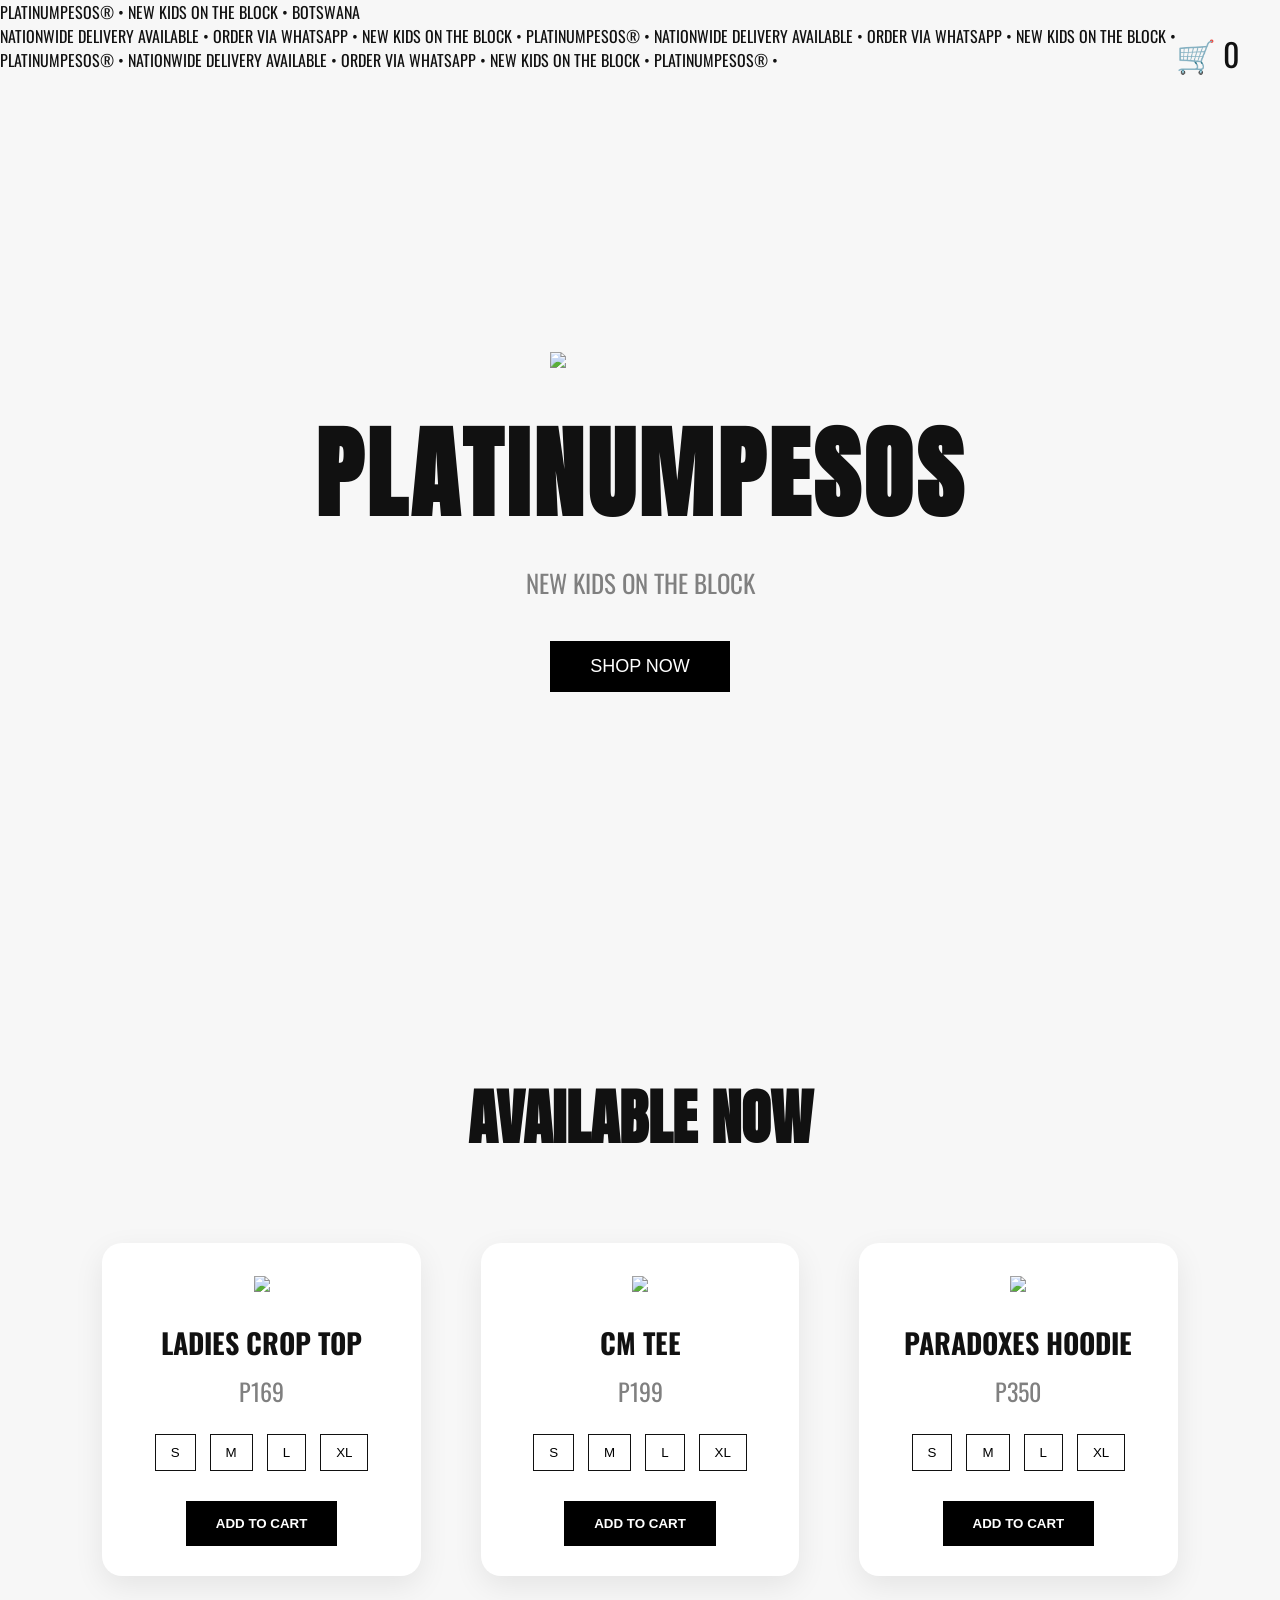
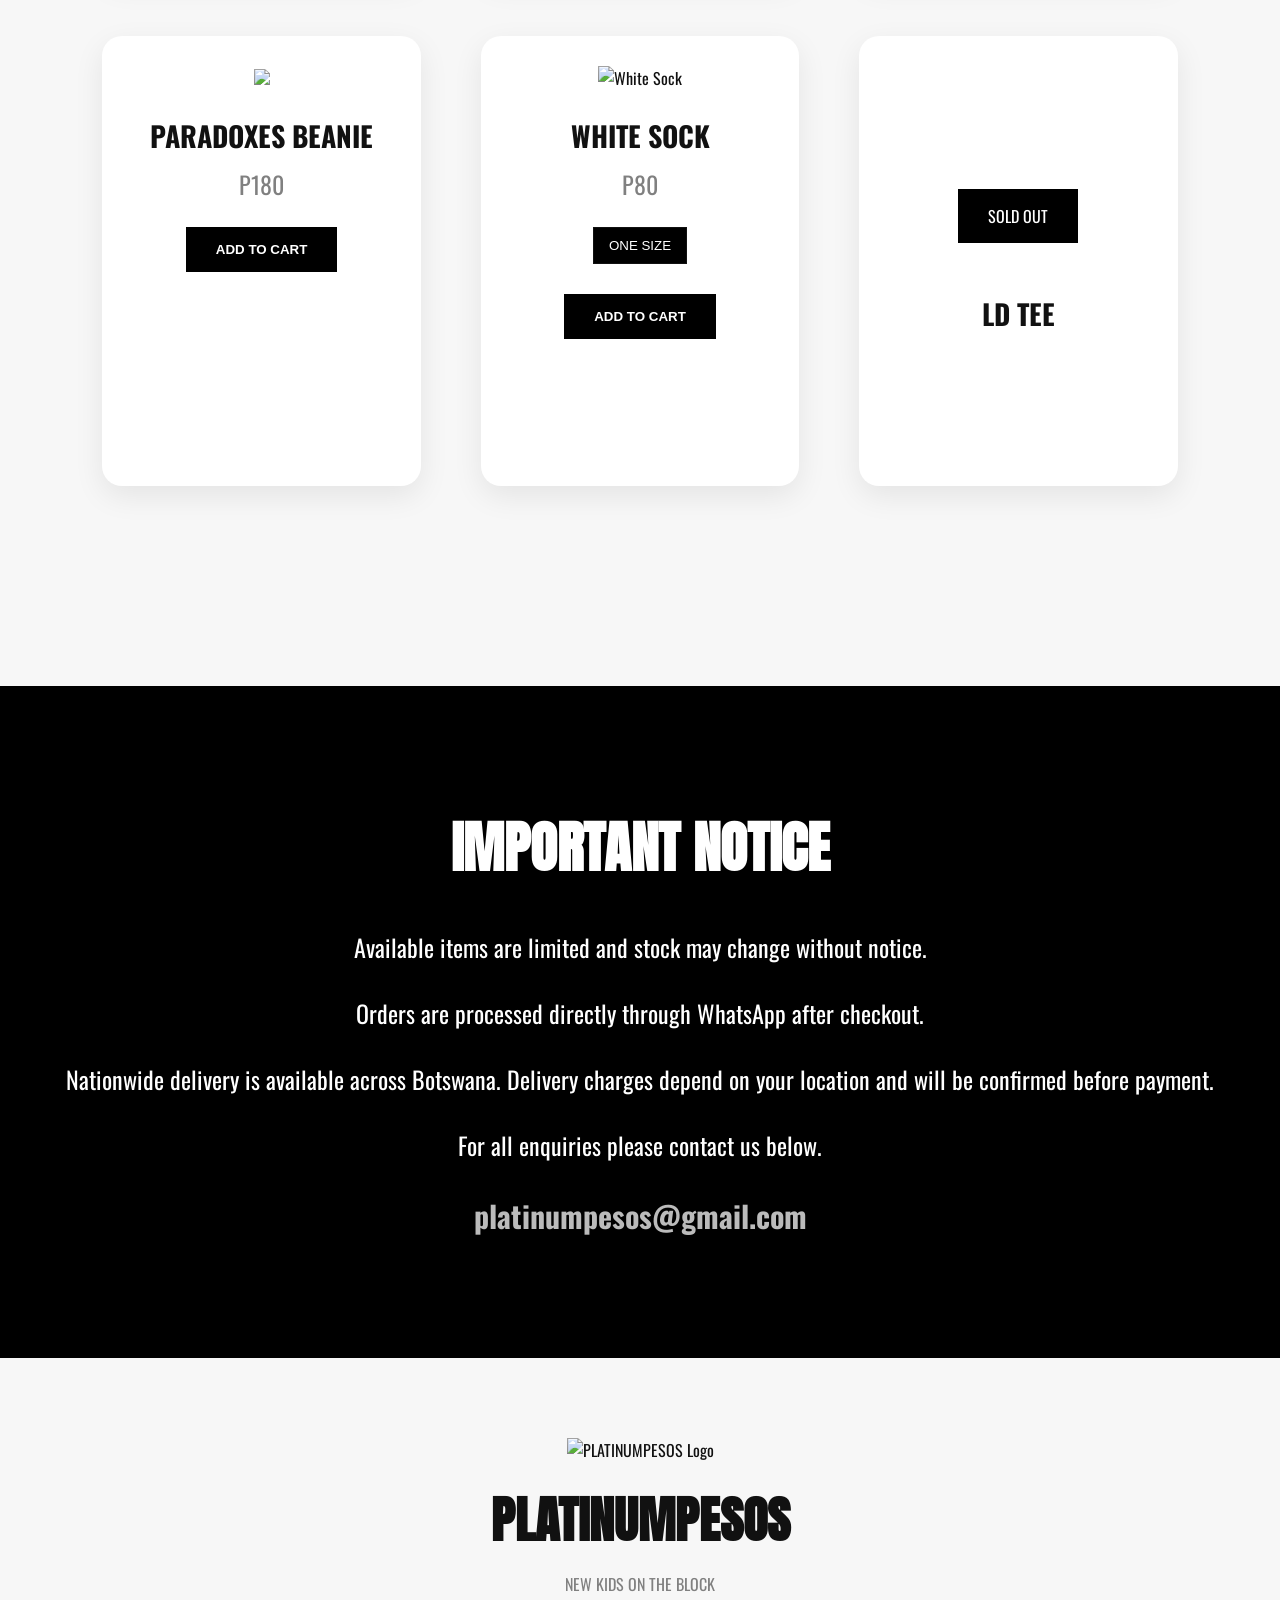
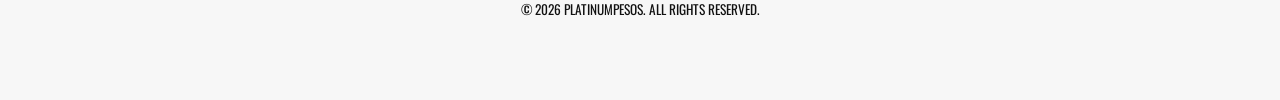
==== index.html @ 74f9c12a "Update index.html" ====
<!DOCTYPE html>
<html lang="en">

<head>

<meta charset="UTF-8">
<meta name="viewport" content="width=device-width, initial-scale=1.0">

<title>PLATINUMPESOS | NEW KIDS ON THE BLOCK</title>

<meta name="description" content="PLATINUMPESOS official clothing website. Shop premium streetwear from Botswana.">

<meta name="keywords" content="PLATINUMPESOS, Botswana, Streetwear, Hoodie, Tee, Beanie">

<meta name="author" content="PLATINUMPESOS">

<meta name="robots" content="index, follow">

<meta property="og:title" content="PLATINUMPESOS">

<meta property="og:description" content="NEW KIDS ON THE BLOCK">

<meta property="og:image" content="https://i.ibb.co/jPx1Y13V/ko.png">

<meta property="og:type" content="website">

<meta property="og:url" content="https://platinumpesos-glitch.github.io/platinumpesos/">

<link rel="icon" href="https://i.ibb.co/jPx1Y13V/ko.png">

<link href="https://fonts.googleapis.com/css2?family=Anton&family=Oswald:wght@300;400;500;700&display=swap" rel="stylesheet">

<link rel="stylesheet" href="style.css">

</head>

<body>

<!-- INTRO -->

<div id="intro">

<img src="https://i.ibb.co/jPx1Y13V/ko.png" class="intro-logo">

<h1>PLATINUMPESOS</h1>

<p>NEW KIDS ON THE BLOCK</p>

</div>

<!-- TOP BAR -->

<div class="top-bar">

<div class="top-bar-inner">

PLATINUMPESOS® • NEW KIDS ON THE BLOCK • BOTSWANA

</div>

</div>

<!-- DELIVERY MARQUEE -->

<div class="delivery-bar">

<div class="delivery-track">

<span>

NATIONWIDE DELIVERY AVAILABLE • ORDER VIA WHATSAPP • NEW KIDS ON THE BLOCK • PLATINUMPESOS® •

NATIONWIDE DELIVERY AVAILABLE • ORDER VIA WHATSAPP • NEW KIDS ON THE BLOCK • PLATINUMPESOS® •

NATIONWIDE DELIVERY AVAILABLE • ORDER VIA WHATSAPP • NEW KIDS ON THE BLOCK • PLATINUMPESOS® •

</span>

</div>

</div>

<!-- CART -->

<div class="cart-icon" onclick="openCart()">

🛒 <span id="cart-count">0</span>

</div>

<div class="cart" id="cart">

<h2>YOUR CART</h2>

<div id="cart-items"></div>

<h3 id="total">TOTAL : P0</h3>

<button id="checkout">

PROCEED YOUR PURCHASE ON WHATSAPP

</button>

<button onclick="closeCart()">

CLOSE

</button>

</div>

<!-- HERO -->

<section class="hero">

<img src="https://i.ibb.co/jPx1Y13V/ko.png" class="logo">

<h1>PLATINUMPESOS</h1>

<p>NEW KIDS ON THE BLOCK</p>

<a href="#shop">

<button>SHOP NOW</button>

</a>

</section>

<!-- SHOP -->

<section id="shop">

<h2>AVAILABLE NOW</h2>

<div class="products">

<!-- LADIES CROP TOP -->

<div class="product">

<img src="https://i.ibb.co/XZySm3wQ/2d25b754-f2f4-488b-8543-400015c28e8a.png">

<h3>LADIES CROP TOP</h3>

<p>P169</p>

<div class="sizes">

<button>S</button>

<button>M</button>

<button>L</button>

<button>XL</button>

</div>

<button
class="add-cart"
data-name="Ladies Crop Top"
data-price="169">

ADD TO CART

</button>

</div>

<!-- CM TEE -->

<div class="product">

<img src="https://i.ibb.co/V0bwMJkp/c31efc15-78a5-4d8d-9b0f-de5db06ded85.png">

<h3>CM TEE</h3>

<p>P199</p>

<div class="sizes">

<button>S</button>

<button>M</button>

<button>L</button>

<button>XL</button>

</div>

<button
class="add-cart"
data-name="CM Tee"
data-price="199">

ADD TO CART

</button>

</div><!-- PARADOXES HOODIE -->

<div class="product">

  <img src="https://i.ibb.co/mVR6VqCh/e434d09f-0de1-4fbf-aa8f-ddb28aa18a12.png">

  <h3>PARADOXES HOODIE</h3>

  <p>P350</p>

  <div class="sizes">

    <button>S</button>
    <button>M</button>
    <button>L</button>
    <button>XL</button>

  </div>

  <button
    class="add-cart"
    data-name="Paradoxes Hoodie"
    data-price="350">

    ADD TO CART

  </button>

</div>

<!-- PARADOXES BEANIE -->

<div class="product">

  <img src="https://i.ibb.co/whb4J6gM/new-beanie.png">

  <h3>PARADOXES BEANIE</h3>

  <p>P180</p>

  <button
    class="add-cart"
    data-name="Paradoxes Beanie"
    data-price="180">

    ADD TO CART

  </button>

</div>

<!-- WHITE SOCK -->

<div class="product">

  <img
    src="https://i.ibb.co/2Y8zRztg/f4fbf9bf-6dea-4a88-b81a-0f3911af68d3.png"
    alt="White Sock">

  <h3>WHITE SOCK</h3>

  <p>P80</p>

  <div class="sizes">

    <button class="active">ONE SIZE</button>

  </div>

  <button
    class="add-cart"
    data-name="White Sock"
    data-price="80">

    ADD TO CART

  </button>

</div>

<!-- LD TEE -->

<div class="product sold">

  <div class="sold-box">

    SOLD OUT

  </div>

  <h3>LD TEE</h3>

</div>

</div>

</section><!-- NOTICE -->

<section class="notice">

  <h2>IMPORTANT NOTICE</h2>

  <p>
    Available items are limited and stock may change without notice.
  </p>

  <p>
    Orders are processed directly through WhatsApp after checkout.
  </p>

  <p>
    Nationwide delivery is available across Botswana.
    Delivery charges depend on your location and will be confirmed before payment.
  </p>

  <p>
    For all enquiries please contact us below.
  </p>

  <h3>

    platinumpesos@gmail.com

  </h3>

</section>

<!-- FOOTER -->

<footer>

  <img
    src="https://i.ibb.co/jPx1Y13V/ko.png"
    class="footer-logo"
    alt="PLATINUMPESOS Logo">

  <h2>

    PLATINUMPESOS

  </h2>

  <p>

    NEW KIDS ON THE BLOCK

  </p>

  <small>

    © 2026 PLATINUMPESOS. ALL RIGHTS RESERVED.

  </small>

</footer>

<script src="script.js"></script>

</body>

</html>
---- style.css ----
*{
  margin:0;
  padding:0;
  box-sizing:border-box;
  scroll-behavior:smooth;
}

body{
  font-family:'Oswald',sans-serif;
  background:#f7f7f7;
  color:#111;
  overflow-x:hidden;
}

/* INTRO */

#intro{
  position:fixed;
  top:0;
  left:0;
  width:100%;
  height:100vh;
  background:#000;
  display:flex;
  flex-direction:column;
  justify-content:center;
  align-items:center;
  z-index:9999;
  animation:fadeOut 3s forwards;
}

.intro-logo{
  width:180px;
  margin-bottom:30px;
  animation:fadeIn 2s;
}

#intro h1{
  font-family:'Anton',sans-serif;
  font-size:70px;
  color:white;
}

#intro p{
  color:#999;
  letter-spacing:4px;
}

@keyframes fadeIn{
  from{
    opacity:0;
    transform:scale(.8);
  }
  to{
    opacity:1;
    transform:scale(1);
  }
}

@keyframes fadeOut{
  0%,80%{
    opacity:1;
  }
  100%{
    opacity:0;
    visibility:hidden;
  }
}

/* CART */

.cart-icon{
  position:fixed;
  top:30px;
  right:40px;
  font-size:32px;
  cursor:pointer;
  z-index:999;
}

.cart{
  position:fixed;
  top:0;
  right:-400px;
  width:350px;
  height:100%;
  background:black;
  color:white;
  padding:40px 25px;
  transition:.4s;
  overflow:auto;
  z-index:9999;
}

.cart.active{
  right:0;
}

.cart h2{
  font-family:'Anton';
  font-size:45px;
  margin-bottom:30px;
}

.cart button{
  width:100%;
  padding:15px;
  margin-top:15px;
  border:none;
  cursor:pointer;
  font-weight:bold;
}

.cart-item{
  display:flex;
  justify-content:space-between;
  padding:15px 0;
  border-bottom:1px solid #333;
  font-size:18px;
}

/* HERO */

.hero{
  height:100vh;
  display:flex;
  flex-direction:column;
  justify-content:center;
  align-items:center;
  text-align:center;
  padding:20px;
}

.logo{
  width:180px;
  margin-bottom:30px;
}

.hero h1{
  font-family:'Anton';
  font-size:100px;
  letter-spacing:4px;
}

.hero p{
  font-size:25px;
  color:grey;
  margin-top:15px;
}

.hero button{
  margin-top:40px;
  padding:15px 40px;
  background:black;
  color:white;
  border:none;
  cursor:pointer;
  font-size:18px;
}

/* SHOP */

#shop{
  padding:100px 8%;
  text-align:center;
}

#shop h2{
  font-family:'Anton';
  font-size:60px;
  margin-bottom:80px;
}

.products{
  display:grid;
  grid-template-columns:repeat(auto-fit,minmax(300px,1fr));
  gap:60px;
}

.product{
  background:white;
  padding:30px;
  border-radius:20px;
  box-shadow:0 10px 30px rgba(0,0,0,.08);
}

.product img{
  width:100%;
  max-width:300px;
}

.product h3{
  margin-top:25px;
  font-size:28px;
}

.product p{
  margin-top:10px;
  font-size:24px;
  color:grey;
}

/* SIZES */

.sizes{
  margin-top:20px;
}

.sizes button{
  padding:10px 15px;
  margin:5px;
  background:white;
  border:1px solid #111;
  cursor:pointer;
  transition:.3s;
}

.sizes button:hover{
  background:black;
  color:white;
}

.sizes button.active{
  background:black;
  color:white;
}

/* ADD TO CART */

.add-cart{
  margin-top:25px;
  padding:15px 30px;
  background:black;
  color:white;
  border:none;
  cursor:pointer;
  font-weight:bold;
}

/* SOLD OUT */

.sold{
  display:flex;
  justify-content:center;
  align-items:center;
  flex-direction:column;
  height:450px;
}

.sold-box{
  background:black;
  color:white;
  padding:15px 30px;
  margin-bottom:25px;
}

/* NOTICE */

.notice{
  background:black;
  color:white;
  padding:120px 20px;
  text-align:center;
  margin-top:100px;
}

.notice h2{
  font-family:'Anton';
  font-size:55px;
  margin-bottom:40px;
}

.notice p{
  font-size:24px;
  margin-bottom:30px;
}

.notice h3{
  font-size:30px;
  color:#bbb;
}

/* FOOTER */

footer{
  padding:80px;
  text-align:center;
}

.footer-logo{
  width:120px;
}

footer h2{
  font-family:'Anton';
  font-size:50px;
  margin-top:20px;
}

footer p{
  margin-top:15px;
  color:grey;
}

/* MOBILE */

@media(max-width:768px){

  .hero h1{
    font-size:60px;
  }

  #intro h1{
    font-size:45px;
  }

  .products{
    grid-template-columns:1fr;
  }

  .cart{
    width:100%;
  }
}
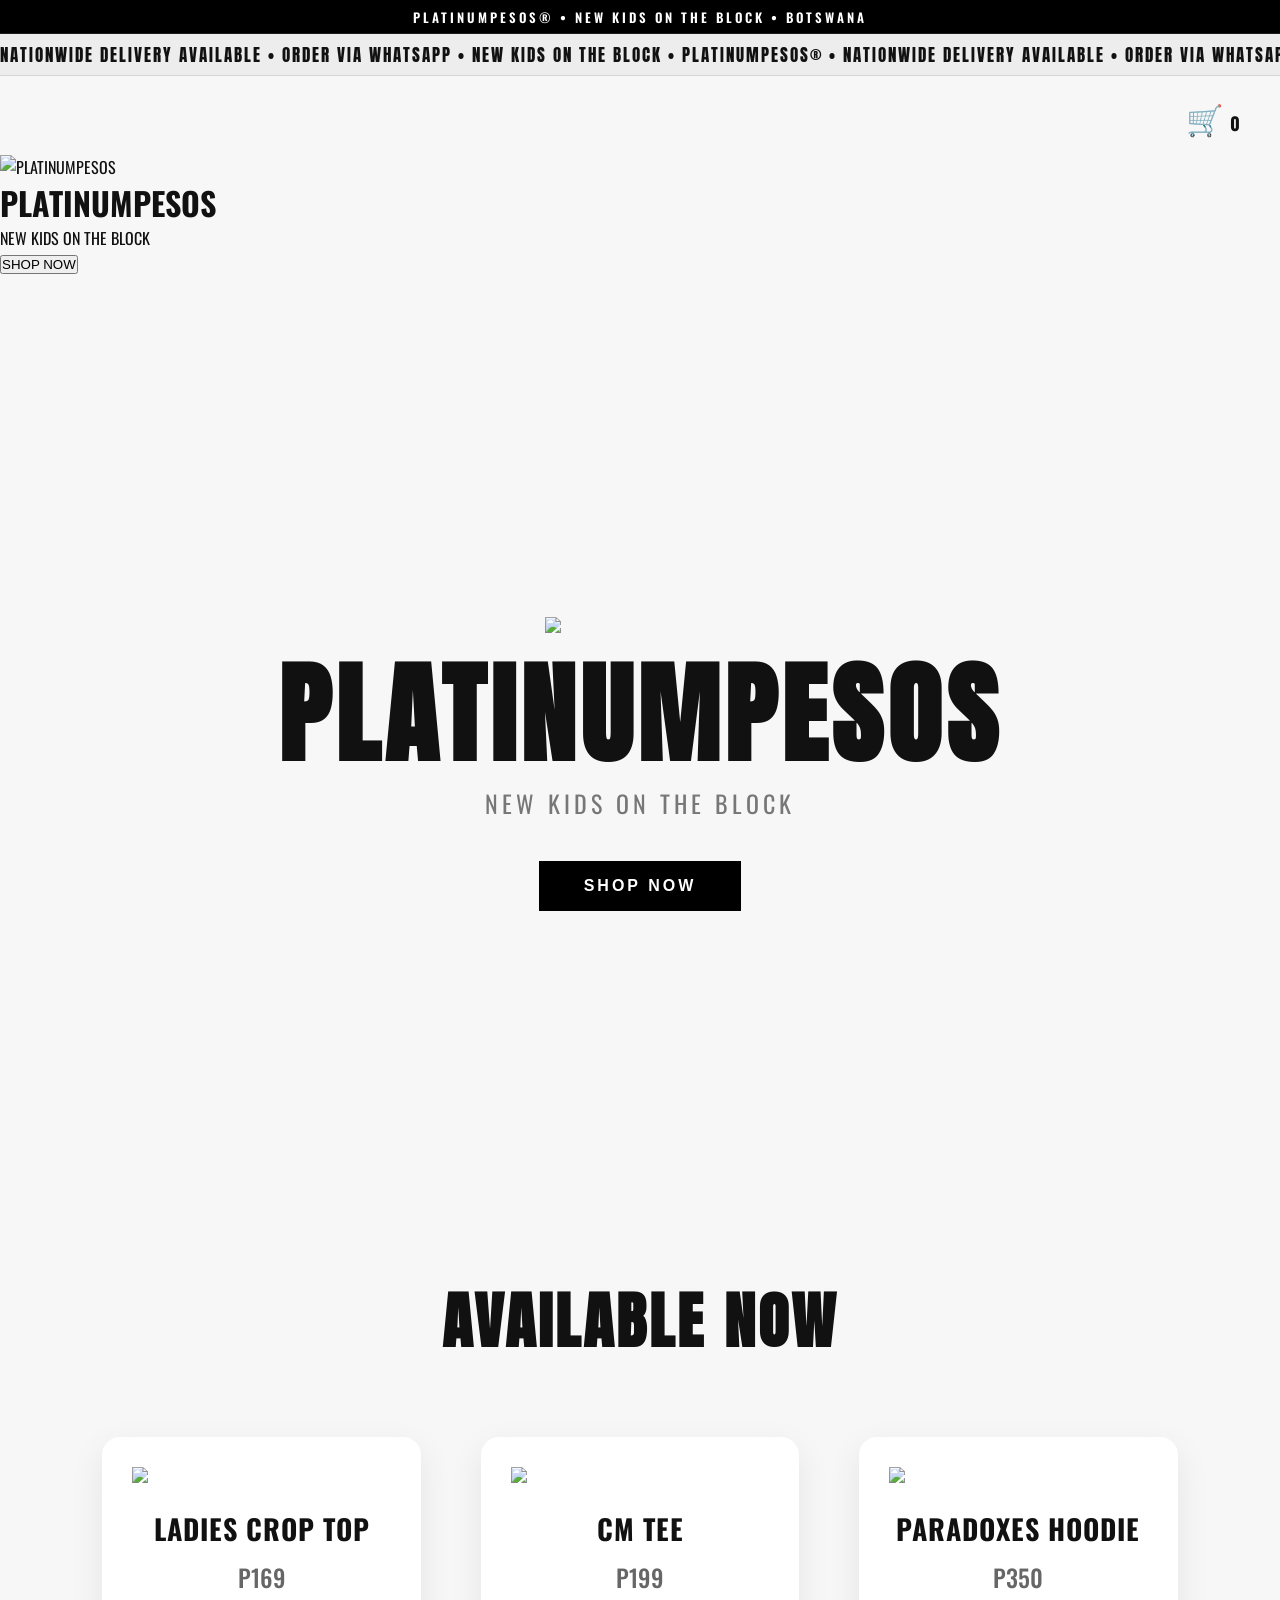
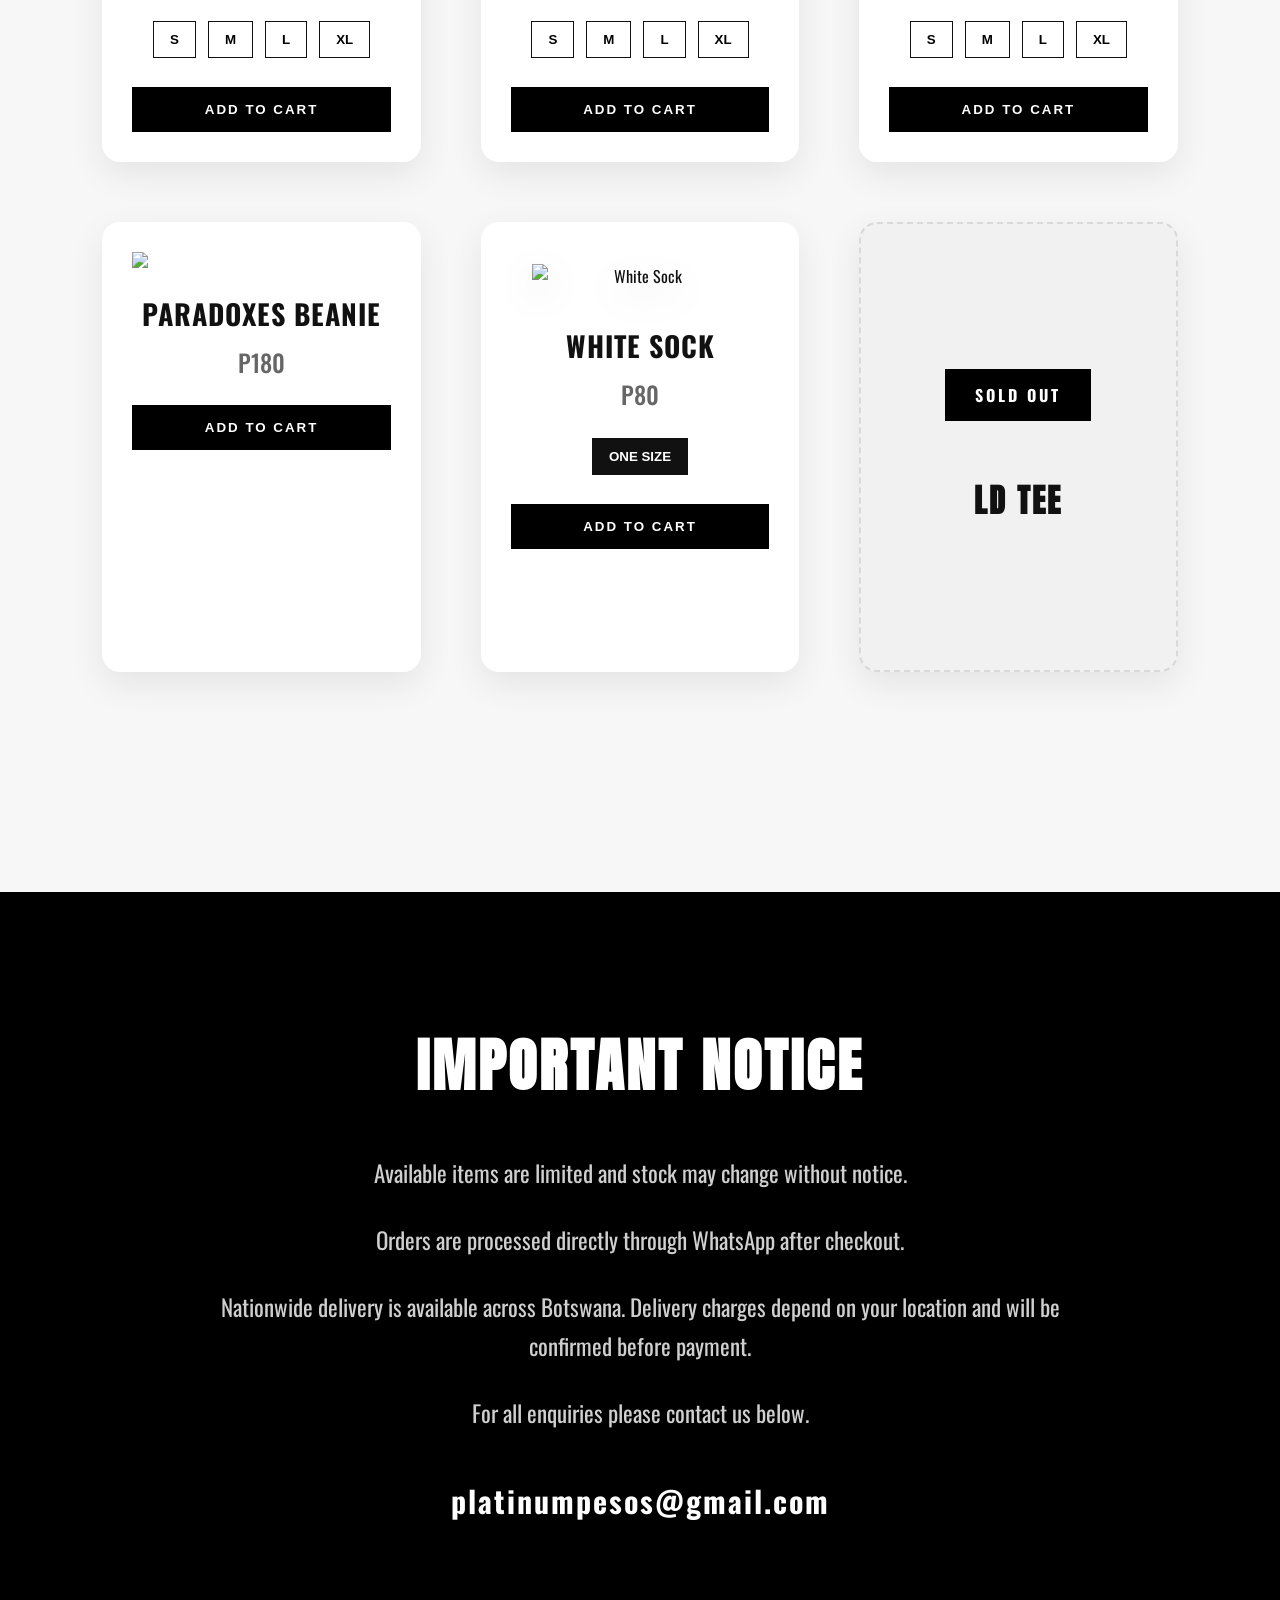
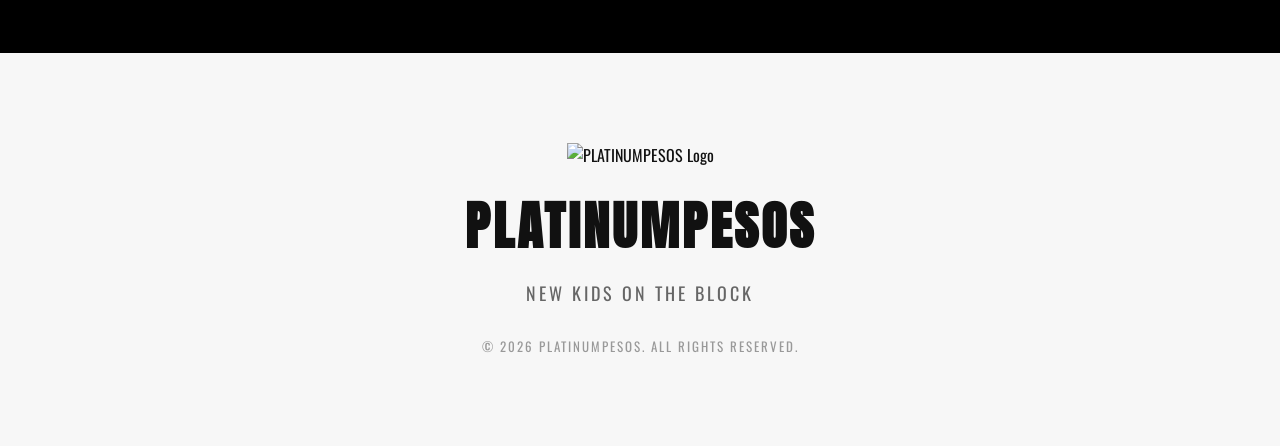
==== commit 915b710c: "Update index.html" ====
--- a/index.html
+++ b/index.html
@@ -9,21 +9,14 @@
 <title>PLATINUMPESOS | NEW KIDS ON THE BLOCK</title>
 
 <meta name="description" content="PLATINUMPESOS official clothing website. Shop premium streetwear from Botswana.">
-
 <meta name="keywords" content="PLATINUMPESOS, Botswana, Streetwear, Hoodie, Tee, Beanie">
-
 <meta name="author" content="PLATINUMPESOS">
-
 <meta name="robots" content="index, follow">
 
 <meta property="og:title" content="PLATINUMPESOS">
-
 <meta property="og:description" content="NEW KIDS ON THE BLOCK">
-
 <meta property="og:image" content="https://i.ibb.co/jPx1Y13V/ko.png">
-
 <meta property="og:type" content="website">
-
 <meta property="og:url" content="https://platinumpesos-glitch.github.io/platinumpesos/">
 
 <link rel="icon" href="https://i.ibb.co/jPx1Y13V/ko.png">
@@ -36,6 +29,47 @@
 
 <body>
 
+<!-- LUXURY VIDEO GATE -->
+
+<div id="video-gate">
+
+    <video id="intro-video"
+           autoplay
+           muted
+           loop
+           playsinline>
+
+        <source src="intro.mp4" type="video/mp4">
+
+    </video>
+
+    <div class="video-overlay">
+
+        <img
+        src="https://i.ibb.co/jPx1Y13V/ko.png"
+        class="gate-logo"
+        alt="PLATINUMPESOS">
+
+        <div class="gate-brand">
+
+            <h1>PLATINUMPESOS</h1>
+
+            <p>NEW KIDS ON THE BLOCK</p>
+
+        </div>
+
+        <button id="enter-store">
+            SHOP NOW
+        </button>
+
+    </div>
+
+</div>
+
+<!-- WEBSITE CONTENT (HIDDEN UNTIL SHOP NOW IS CLICKED) -->
+
+<div id="site-content">
+
 <!-- INTRO -->
 
 <div id="intro">
@@ -134,9 +168,7 @@
 
 <h2>AVAILABLE NOW</h2>
 
-<div class="products">
-
-<!-- LADIES CROP TOP -->
+<div class="products"><!-- LADIES CROP TOP -->
 
 <div class="product">
 
@@ -149,11 +181,8 @@
 <div class="sizes">
 
 <button>S</button>
-
 <button>M</button>
-
 <button>L</button>
-
 <button>XL</button>
 
 </div>
@@ -182,11 +211,8 @@
 <div class="sizes">
 
 <button>S</button>
-
 <button>M</button>
-
 <button>L</button>
-
 <button>XL</button>
 
 </div>
@@ -200,33 +226,35 @@
 
 </button>
 
-</div><!-- PARADOXES HOODIE -->
-
-<div class="product">
-
-  <img src="https://i.ibb.co/mVR6VqCh/e434d09f-0de1-4fbf-aa8f-ddb28aa18a12.png">
-
-  <h3>PARADOXES HOODIE</h3>
-
-  <p>P350</p>
-
-  <div class="sizes">
-
-    <button>S</button>
-    <button>M</button>
-    <button>L</button>
-    <button>XL</button>
-
-  </div>
-
-  <button
-    class="add-cart"
-    data-name="Paradoxes Hoodie"
-    data-price="350">
-
-    ADD TO CART
-
-  </button>
+</div>
+
+<!-- PARADOXES HOODIE -->
+
+<div class="product">
+
+<img src="https://i.ibb.co/mVR6VqCh/e434d09f-0de1-4fbf-aa8f-ddb28aa18a12.png">
+
+<h3>PARADOXES HOODIE</h3>
+
+<p>P350</p>
+
+<div class="sizes">
+
+<button>S</button>
+<button>M</button>
+<button>L</button>
+<button>XL</button>
+
+</div>
+
+<button
+class="add-cart"
+data-name="Paradoxes Hoodie"
+data-price="350">
+
+ADD TO CART
+
+</button>
 
 </div>
 
@@ -234,20 +262,20 @@
 
 <div class="product">
 
-  <img src="https://i.ibb.co/whb4J6gM/new-beanie.png">
-
-  <h3>PARADOXES BEANIE</h3>
-
-  <p>P180</p>
-
-  <button
-    class="add-cart"
-    data-name="Paradoxes Beanie"
-    data-price="180">
-
-    ADD TO CART
-
-  </button>
+<img src="https://i.ibb.co/whb4J6gM/new-beanie.png">
+
+<h3>PARADOXES BEANIE</h3>
+
+<p>P180</p>
+
+<button
+class="add-cart"
+data-name="Paradoxes Beanie"
+data-price="180">
+
+ADD TO CART
+
+</button>
 
 </div>
 
@@ -255,28 +283,32 @@
 
 <div class="product">
 
-  <img
-    src="https://i.ibb.co/2Y8zRztg/f4fbf9bf-6dea-4a88-b81a-0f3911af68d3.png"
-    alt="White Sock">
-
-  <h3>WHITE SOCK</h3>
-
-  <p>P80</p>
-
-  <div class="sizes">
-
-    <button class="active">ONE SIZE</button>
-
-  </div>
-
-  <button
-    class="add-cart"
-    data-name="White Sock"
-    data-price="80">
-
-    ADD TO CART
-
-  </button>
+<img
+src="https://i.ibb.co/2Y8zRztg/f4fbf9bf-6dea-4a88-b81a-0f3911af68d3.png"
+alt="White Sock">
+
+<h3>WHITE SOCK</h3>
+
+<p>P80</p>
+
+<div class="sizes">
+
+<button class="active">
+
+ONE SIZE
+
+</button>
+
+</div>
+
+<button
+class="add-cart"
+data-name="White Sock"
+data-price="80">
+
+ADD TO CART
+
+</button>
 
 </div>
 
@@ -284,46 +316,48 @@
 
 <div class="product sold">
 
-  <div class="sold-box">
-
-    SOLD OUT
-
-  </div>
-
-  <h3>LD TEE</h3>
-
-</div>
-
-</div>
-
-</section><!-- NOTICE -->
+<div class="sold-box">
+
+SOLD OUT
+
+</div>
+
+<h3>LD TEE</h3>
+
+</div>
+
+</div>
+
+</section>
+
+<!-- NOTICE -->
 
 <section class="notice">
 
-  <h2>IMPORTANT NOTICE</h2>
-
-  <p>
-    Available items are limited and stock may change without notice.
-  </p>
-
-  <p>
-    Orders are processed directly through WhatsApp after checkout.
-  </p>
-
-  <p>
-    Nationwide delivery is available across Botswana.
-    Delivery charges depend on your location and will be confirmed before payment.
-  </p>
-
-  <p>
-    For all enquiries please contact us below.
-  </p>
-
-  <h3>
-
-    platinumpesos@gmail.com
-
-  </h3>
+<h2>IMPORTANT NOTICE</h2>
+
+<p>
+Available items are limited and stock may change without notice.
+</p>
+
+<p>
+Orders are processed directly through WhatsApp after checkout.
+</p>
+
+<p>
+Nationwide delivery is available across Botswana.
+Delivery charges depend on your location and will be confirmed before payment.
+</p>
+
+<p>
+For all enquiries please contact us below.
+</p>
+
+<h3>
+
+platinumpesos@gmail.com
+
+</h3>
 
 </section>
 
@@ -331,28 +365,26 @@
 
 <footer>
 
-  <img
-    src="https://i.ibb.co/jPx1Y13V/ko.png"
-    class="footer-logo"
-    alt="PLATINUMPESOS Logo">
-
-  <h2>
-
-    PLATINUMPESOS
-
-  </h2>
-
-  <p>
-
-    NEW KIDS ON THE BLOCK
-
-  </p>
-
-  <small>
-
-    © 2026 PLATINUMPESOS. ALL RIGHTS RESERVED.
-
-  </small>
+<img
+src="https://i.ibb.co/jPx1Y13V/ko.png"
+class="footer-logo"
+alt="PLATINUMPESOS Logo">
+
+<h2>
+
+PLATINUMPESOS
+
+</h2>
+
+<p>
+
+NEW KIDS ON THE BLOCK
+
+</p><small>
+
+© 2026 PLATINUMPESOS. ALL RIGHTS RESERVED.
+
+</small>
 
 </footer>
 
--- a/style.css
+++ b/style.css
@@ -1,324 +1,988 @@
 *{
-  margin:0;
-  padding:0;
-  box-sizing:border-box;
-  scroll-behavior:smooth;
+margin:0;
+padding:0;
+box-sizing:border-box;
+scroll-behavior:smooth;
 }
 
 body{
-  font-family:'Oswald',sans-serif;
-  background:#f7f7f7;
-  color:#111;
-  overflow-x:hidden;
-}
+font-family:'Oswald',sans-serif;
+background:#f7f7f7;
+color:#111;
+overflow-x:hidden;
+}
+
 
 /* INTRO */
 
 #intro{
-  position:fixed;
-  top:0;
-  left:0;
-  width:100%;
-  height:100vh;
-  background:#000;
-  display:flex;
-  flex-direction:column;
-  justify-content:center;
-  align-items:center;
-  z-index:9999;
-  animation:fadeOut 3s forwards;
+position:fixed;
+top:0;
+left:0;
+width:100%;
+height:100vh;
+background:#000;
+display:flex;
+flex-direction:column;
+justify-content:center;
+align-items:center;
+z-index:99999;
+animation:fadeOut 3s forwards;
 }
 
 .intro-logo{
-  width:180px;
-  margin-bottom:30px;
-  animation:fadeIn 2s;
+width:180px;
+margin-bottom:30px;
+animation:fadeIn 1.5s ease;
 }
 
 #intro h1{
-  font-family:'Anton',sans-serif;
-  font-size:70px;
-  color:white;
+font-family:'Anton',sans-serif;
+font-size:70px;
+color:#fff;
+letter-spacing:3px;
 }
 
 #intro p{
-  color:#999;
-  letter-spacing:4px;
+margin-top:8px;
+color:#8d8d8d;
+letter-spacing:6px;
+font-size:15px;
 }
 
 @keyframes fadeIn{
-  from{
-    opacity:0;
-    transform:scale(.8);
-  }
-  to{
-    opacity:1;
-    transform:scale(1);
-  }
+from{
+opacity:0;
+transform:scale(.8);
+}
+to{
+opacity:1;
+transform:scale(1);
+}
 }
 
 @keyframes fadeOut{
-  0%,80%{
-    opacity:1;
-  }
-  100%{
-    opacity:0;
-    visibility:hidden;
-  }
-}
+0%,80%{
+opacity:1;
+}
+100%{
+opacity:0;
+visibility:hidden;
+pointer-events:none;
+}
+}
+
+
+/* ===========================
+TOP BRAND BAR
+=========================== */
+
+.top-bar{
+
+position:fixed;
+
+top:0;
+
+left:0;
+
+width:100%;
+
+height:34px;
+
+background:#000;
+
+color:#fff;
+
+display:flex;
+
+align-items:center;
+
+justify-content:center;
+
+font-size:13px;
+
+font-weight:600;
+
+letter-spacing:3px;
+
+text-transform:uppercase;
+
+z-index:9998;
+
+border-bottom:1px solid #1e1e1e;
+
+}
+
+.top-bar-inner{
+
+white-space:nowrap;
+
+}
+
+
+/* ===========================
+DELIVERY BAR
+=========================== */
+
+.delivery-bar{
+
+position:fixed;
+
+top:34px;
+
+left:0;
+
+width:100%;
+
+height:42px;
+
+background:#ededed;
+
+overflow:hidden;
+
+display:flex;
+
+align-items:center;
+
+border-bottom:1px solid #d6d6d6;
+
+z-index:9997;
+
+}
+
+.delivery-track{
+
+display:flex;
+
+width:max-content;
+
+white-space:nowrap;
+
+animation:marquee 24s linear infinite;
+
+}
+
+.delivery-track span{
+
+font-family:'Anton',sans-serif;
+
+font-size:17px;
+
+letter-spacing:2px;
+
+padding-right:80px;
+
+color:#111;
+
+text-transform:uppercase;
+
+}
+
+@keyframes marquee{
+
+0%{
+
+transform:translateX(100%);
+
+}
+
+100%{
+
+transform:translateX(-100%);
+
+}
+
+}
+
 
 /* CART */
 
 .cart-icon{
-  position:fixed;
-  top:30px;
-  right:40px;
-  font-size:32px;
-  cursor:pointer;
-  z-index:999;
+
+position:fixed;
+
+top:95px;
+
+right:40px;
+
+font-size:30px;
+
+cursor:pointer;
+
+z-index:9996;
+
+transition:.3s;
+
+}
+
+.cart-icon:hover{
+
+transform:scale(1.1);
+
+}
+
+#cart-count{
+
+font-size:18px;
+
+font-weight:bold;
+
 }
 
 .cart{
-  position:fixed;
-  top:0;
-  right:-400px;
-  width:350px;
-  height:100%;
-  background:black;
-  color:white;
-  padding:40px 25px;
-  transition:.4s;
-  overflow:auto;
-  z-index:9999;
+
+position:fixed;
+
+top:0;
+
+right:-420px;
+
+width:360px;
+
+height:100%;
+
+background:#000;
+
+color:#fff;
+
+padding:35px;
+
+transition:.35s ease;
+
+overflow-y:auto;
+
+z-index:99999;
+
+box-shadow:-10px 0 30px rgba(0,0,0,.25);
+
 }
 
 .cart.active{
-  right:0;
+
+right:0;
+
 }
 
 .cart h2{
-  font-family:'Anton';
-  font-size:45px;
-  margin-bottom:30px;
+
+font-family:'Anton';
+
+font-size:46px;
+
+margin-bottom:30px;
+
+letter-spacing:2px;
+
 }
 
 .cart button{
-  width:100%;
-  padding:15px;
-  margin-top:15px;
-  border:none;
-  cursor:pointer;
-  font-weight:bold;
-}
+
+width:100%;
+
+padding:15px;
+
+margin-top:15px;
+
+border:none;
+
+cursor:pointer;
+
+font-weight:700;
+
+transition:.3s;
+
+}
+
+.cart button:hover{
+
+transform:translateY(-2px);
+
+}/* ===========================
+CART ITEMS
+=========================== */
 
 .cart-item{
-  display:flex;
-  justify-content:space-between;
-  padding:15px 0;
-  border-bottom:1px solid #333;
-  font-size:18px;
-}
-
-/* HERO */
+
+display:flex;
+
+justify-content:space-between;
+
+align-items:center;
+
+padding:16px 0;
+
+border-bottom:1px solid rgba(255,255,255,.12);
+
+font-size:17px;
+
+}
+
+.cart h3{
+
+margin-top:30px;
+
+font-size:28px;
+
+font-family:'Anton',sans-serif;
+
+letter-spacing:2px;
+
+}
+
+#checkout{
+
+background:#fff;
+
+color:#000;
+
+}
+
+#checkout:hover{
+
+background:#e8e8e8;
+
+}
+
+.cart button:last-child{
+
+background:#202020;
+
+color:#fff;
+
+}
+
+
+
+/* ===========================
+HERO
+=========================== */
 
 .hero{
-  height:100vh;
-  display:flex;
-  flex-direction:column;
-  justify-content:center;
-  align-items:center;
-  text-align:center;
-  padding:20px;
+
+min-height:100vh;
+
+display:flex;
+
+flex-direction:column;
+
+justify-content:center;
+
+align-items:center;
+
+text-align:center;
+
+padding:120px 20px 40px;
+
 }
 
 .logo{
-  width:180px;
-  margin-bottom:30px;
+
+width:190px;
+
+margin-bottom:30px;
+
+transition:.35s;
+
+}
+
+.logo:hover{
+
+transform:rotate(-3deg) scale(1.03);
+
 }
 
 .hero h1{
-  font-family:'Anton';
-  font-size:100px;
-  letter-spacing:4px;
+
+font-family:'Anton',sans-serif;
+
+font-size:110px;
+
+letter-spacing:5px;
+
+line-height:.95;
+
 }
 
 .hero p{
-  font-size:25px;
-  color:grey;
-  margin-top:15px;
+
+margin-top:18px;
+
+font-size:24px;
+
+letter-spacing:4px;
+
+color:#777;
+
 }
 
 .hero button{
-  margin-top:40px;
-  padding:15px 40px;
-  background:black;
-  color:white;
-  border:none;
-  cursor:pointer;
-  font-size:18px;
-}
-
-/* SHOP */
+
+margin-top:40px;
+
+padding:16px 45px;
+
+border:none;
+
+background:#000;
+
+color:#fff;
+
+font-size:16px;
+
+font-weight:700;
+
+letter-spacing:3px;
+
+cursor:pointer;
+
+transition:.35s;
+
+}
+
+.hero button:hover{
+
+transform:translateY(-4px);
+
+}
+
+
+
+/* ===========================
+SHOP
+=========================== */
 
 #shop{
-  padding:100px 8%;
-  text-align:center;
+
+padding:100px 8%;
+
+text-align:center;
+
 }
 
 #shop h2{
-  font-family:'Anton';
-  font-size:60px;
-  margin-bottom:80px;
+
+font-family:'Anton',sans-serif;
+
+font-size:62px;
+
+letter-spacing:3px;
+
+margin-bottom:70px;
+
 }
 
 .products{
-  display:grid;
-  grid-template-columns:repeat(auto-fit,minmax(300px,1fr));
-  gap:60px;
+
+display:grid;
+
+grid-template-columns:repeat(auto-fit,minmax(300px,1fr));
+
+gap:60px;
+
 }
 
 .product{
-  background:white;
-  padding:30px;
-  border-radius:20px;
-  box-shadow:0 10px 30px rgba(0,0,0,.08);
+
+background:#fff;
+
+padding:30px;
+
+border-radius:18px;
+
+box-shadow:0 12px 35px rgba(0,0,0,.08);
+
+transition:.35s;
+
+}
+
+.product:hover{
+
+transform:translateY(-8px);
+
+box-shadow:0 18px 45px rgba(0,0,0,.12);
+
 }
 
 .product img{
-  width:100%;
-  max-width:300px;
+
+width:100%;
+
+max-width:290px;
+
+transition:.4s;
+
+}
+
+.product:hover img{
+
+transform:scale(1.03);
+
 }
 
 .product h3{
-  margin-top:25px;
-  font-size:28px;
+
+margin-top:25px;
+
+font-size:28px;
+
+letter-spacing:1px;
+
 }
 
 .product p{
-  margin-top:10px;
-  font-size:24px;
-  color:grey;
-}
-
-/* SIZES */
+
+margin-top:10px;
+
+font-size:24px;
+
+color:#666;
+
+font-weight:500;
+
+}
+
+
+
+/* ===========================
+SIZE BUTTONS
+=========================== */
 
 .sizes{
-  margin-top:20px;
+
+margin-top:22px;
+
 }
 
 .sizes button{
-  padding:10px 15px;
-  margin:5px;
-  background:white;
-  border:1px solid #111;
-  cursor:pointer;
-  transition:.3s;
+
+padding:10px 16px;
+
+margin:4px;
+
+background:#fff;
+
+border:1px solid #111;
+
+cursor:pointer;
+
+transition:.3s;
+
+font-weight:600;
+
 }
 
 .sizes button:hover{
-  background:black;
-  color:white;
+
+background:#111;
+
+color:#fff;
+
 }
 
 .sizes button.active{
-  background:black;
-  color:white;
-}
-
-/* ADD TO CART */
+
+background:#111;
+
+color:#fff;
+
+}
+
+
+
+/* ===========================
+ADD TO CART
+=========================== */
 
 .add-cart{
-  margin-top:25px;
-  padding:15px 30px;
-  background:black;
-  color:white;
-  border:none;
-  cursor:pointer;
-  font-weight:bold;
-}
-
-/* SOLD OUT */
+
+margin-top:25px;
+
+padding:15px 28px;
+
+width:100%;
+
+background:#000;
+
+color:#fff;
+
+border:none;
+
+cursor:pointer;
+
+font-weight:700;
+
+letter-spacing:2px;
+
+transition:.35s;
+
+}
+
+.add-cart:hover{
+
+transform:translateY(-3px);
+
+background:#1b1b1b;
+
+}/* ===========================
+WHITE SOCK
+=========================== */
+
+.product img{
+
+display:block;
+
+margin:0 auto;
+
+}
+
+.product img[alt="White Sock"]{
+
+max-width:240px;
+
+padding:12px;
+
+filter:drop-shadow(0 12px 18px rgba(0,0,0,.12));
+
+}
+
+
+
+/* ===========================
+SOLD OUT
+=========================== */
 
 .sold{
-  display:flex;
-  justify-content:center;
-  align-items:center;
-  flex-direction:column;
-  height:450px;
+
+display:flex;
+
+justify-content:center;
+
+align-items:center;
+
+flex-direction:column;
+
+height:450px;
+
+background:#f1f1f1;
+
+border:2px dashed #d9d9d9;
+
+transition:.35s;
+
+}
+
+.sold:hover{
+
+transform:translateY(-6px);
+
 }
 
 .sold-box{
-  background:black;
-  color:white;
-  padding:15px 30px;
-  margin-bottom:25px;
-}
-
-/* NOTICE */
+
+background:#000;
+
+color:#fff;
+
+padding:14px 30px;
+
+margin-bottom:30px;
+
+font-weight:700;
+
+letter-spacing:3px;
+
+}
+
+.sold h3{
+
+font-family:'Anton',sans-serif;
+
+font-size:32px;
+
+letter-spacing:2px;
+
+}
+
+
+
+/* ===========================
+NOTICE
+=========================== */
 
 .notice{
-  background:black;
-  color:white;
-  padding:120px 20px;
-  text-align:center;
-  margin-top:100px;
+
+background:#000;
+
+color:#fff;
+
+padding:130px 25px;
+
+text-align:center;
+
+margin-top:120px;
+
 }
 
 .notice h2{
-  font-family:'Anton';
-  font-size:55px;
-  margin-bottom:40px;
+
+font-family:'Anton',sans-serif;
+
+font-size:58px;
+
+letter-spacing:3px;
+
+margin-bottom:45px;
+
 }
 
 .notice p{
-  font-size:24px;
-  margin-bottom:30px;
+
+max-width:900px;
+
+margin:0 auto 28px;
+
+font-size:23px;
+
+line-height:1.7;
+
+color:#cfcfcf;
+
 }
 
 .notice h3{
-  font-size:30px;
-  color:#bbb;
-}
-
-/* FOOTER */
+
+margin-top:45px;
+
+font-size:30px;
+
+letter-spacing:2px;
+
+color:#fff;
+
+}
+
+
+
+/* ===========================
+FOOTER
+=========================== */
 
 footer{
-  padding:80px;
-  text-align:center;
+
+padding:90px 20px;
+
+text-align:center;
+
+background:#f7f7f7;
+
 }
 
 .footer-logo{
-  width:120px;
+
+width:120px;
+
+transition:.35s;
+
+}
+
+.footer-logo:hover{
+
+transform:rotate(-6deg) scale(1.05);
+
 }
 
 footer h2{
-  font-family:'Anton';
-  font-size:50px;
-  margin-top:20px;
+
+font-family:'Anton',sans-serif;
+
+font-size:52px;
+
+letter-spacing:3px;
+
+margin-top:20px;
+
 }
 
 footer p{
-  margin-top:15px;
-  color:grey;
-}
-
-/* MOBILE */
+
+margin-top:15px;
+
+font-size:18px;
+
+letter-spacing:3px;
+
+color:#666;
+
+}
+
+footer small{
+
+display:block;
+
+margin-top:30px;
+
+font-size:13px;
+
+letter-spacing:2px;
+
+color:#999;
+
+}
+
+
+
+/* ===========================
+SCROLLBAR
+=========================== */
+
+::-webkit-scrollbar{
+
+width:8px;
+
+}
+
+::-webkit-scrollbar-track{
+
+background:#efefef;
+
+}
+
+::-webkit-scrollbar-thumb{
+
+background:#111;
+
+border-radius:30px;
+
+}
+
+
+
+/* ===========================
+MOBILE
+=========================== */
 
 @media(max-width:768px){
 
-  .hero h1{
-    font-size:60px;
-  }
-
-  #intro h1{
-    font-size:45px;
-  }
-
-  .products{
-    grid-template-columns:1fr;
-  }
-
-  .cart{
-    width:100%;
-  }
-}
+.top-bar{
+
+font-size:10px;
+
+letter-spacing:1px;
+
+height:30px;
+
+}
+
+.delivery-bar{
+
+top:30px;
+
+height:36px;
+
+}
+
+.delivery-track span{
+
+font-size:13px;
+
+}
+
+.cart-icon{
+
+top:82px;
+
+right:18px;
+
+font-size:25px;
+
+}
+
+.cart{
+
+width:100%;
+
+}
+
+.hero{
+
+padding-top:110px;
+
+}
+
+.hero h1{
+
+font-size:60px;
+
+line-height:1;
+
+}
+
+.hero p{
+
+font-size:18px;
+
+}
+
+.logo{
+
+width:140px;
+
+}
+
+#shop{
+
+padding:70px 20px;
+
+}
+
+#shop h2{
+
+font-size:42px;
+
+}
+
+.products{
+
+grid-template-columns:1fr;
+
+gap:40px;
+
+}
+
+.product{
+
+padding:25px;
+
+}
+
+.notice{
+
+padding:90px 20px;
+
+}
+
+.notice h2{
+
+font-size:40px;
+
+}
+
+.notice p{
+
+font-size:18px;
+
+}
+
+footer{
+
+padding:60px 20px;
+
+}
+
+footer h2{
+
+font-size:40px;
+
+}
+
+}
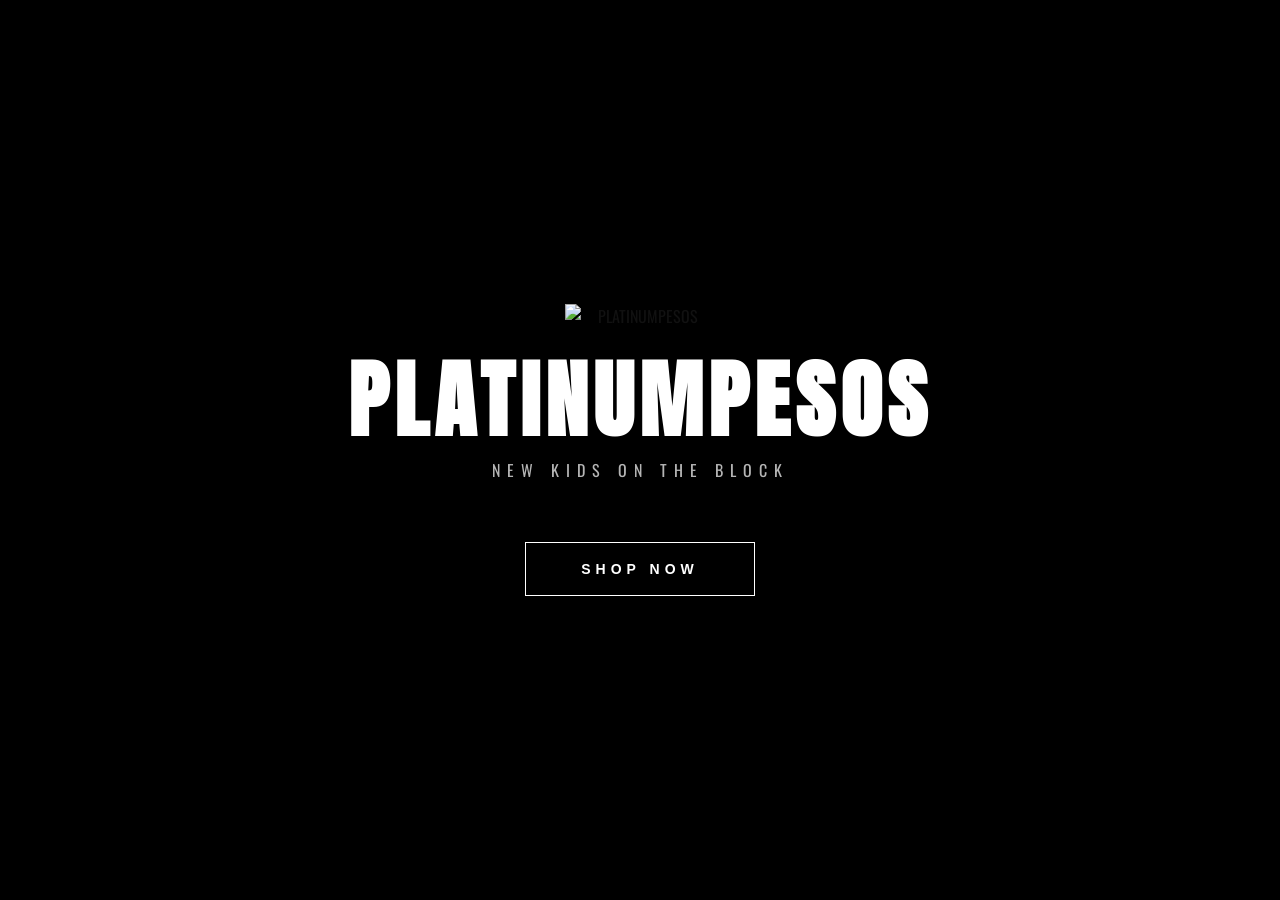
==== commit 55f2098a: "Update index.html" ====
--- a/index.html
+++ b/index.html
@@ -9,14 +9,21 @@
 <title>PLATINUMPESOS | NEW KIDS ON THE BLOCK</title>
 
 <meta name="description" content="PLATINUMPESOS official clothing website. Shop premium streetwear from Botswana.">
+
 <meta name="keywords" content="PLATINUMPESOS, Botswana, Streetwear, Hoodie, Tee, Beanie">
+
 <meta name="author" content="PLATINUMPESOS">
+
 <meta name="robots" content="index, follow">
 
 <meta property="og:title" content="PLATINUMPESOS">
+
 <meta property="og:description" content="NEW KIDS ON THE BLOCK">
+
 <meta property="og:image" content="https://i.ibb.co/jPx1Y13V/ko.png">
+
 <meta property="og:type" content="website">
+
 <meta property="og:url" content="https://platinumpesos-glitch.github.io/platinumpesos/">
 
 <link rel="icon" href="https://i.ibb.co/jPx1Y13V/ko.png">
@@ -29,44 +36,34 @@
 
 <body>
 
-<!-- LUXURY VIDEO GATE -->
+<!-- LUXURY VIDEO INTRO -->
 
 <div id="video-gate">
 
-    <video id="intro-video"
-           autoplay
-           muted
-           loop
-           playsinline>
-
-        <source src="intro.mp4" type="video/mp4">
-
-    </video>
-
-    <div class="video-overlay">
-
-        <img
-        src="https://i.ibb.co/jPx1Y13V/ko.png"
-        class="gate-logo"
-        alt="PLATINUMPESOS">
-
-        <div class="gate-brand">
-
-            <h1>PLATINUMPESOS</h1>
-
-            <p>NEW KIDS ON THE BLOCK</p>
-
-        </div>
-
-        <button id="enter-store">
-            SHOP NOW
-        </button>
-
-    </div>
-
-</div>
-
-<!-- WEBSITE CONTENT (HIDDEN UNTIL SHOP NOW IS CLICKED) -->
+  <video id="intro-video" autoplay muted loop playsinline>
+    <source src="intro.mp4" type="video/mp4">
+  </video>
+
+  <div class="video-overlay">
+
+    <img
+      src="https://i.ibb.co/jPx1Y13V/ko.png"
+      class="gate-logo"
+      alt="PLATINUMPESOS">
+
+    <h1>PLATINUMPESOS</h1>
+
+    <p>NEW KIDS ON THE BLOCK</p>
+
+    <button id="enter-store">
+      SHOP NOW
+    </button>
+
+  </div>
+
+</div>
+
+<!-- WEBSITE CONTENT -->
 
 <div id="site-content">
 
@@ -74,11 +71,13 @@
 
 <div id="intro">
 
-<img src="https://i.ibb.co/jPx1Y13V/ko.png" class="intro-logo">
-
-<h1>PLATINUMPESOS</h1>
-
-<p>NEW KIDS ON THE BLOCK</p>
+  <img
+    src="https://i.ibb.co/jPx1Y13V/ko.png"
+    class="intro-logo">
+
+  <h1>PLATINUMPESOS</h1>
+
+  <p>NEW KIDS ON THE BLOCK</p>
 
 </div>
 
@@ -86,31 +85,31 @@
 
 <div class="top-bar">
 
-<div class="top-bar-inner">
-
-PLATINUMPESOS® • NEW KIDS ON THE BLOCK • BOTSWANA
-
-</div>
-
-</div>
-
-<!-- DELIVERY MARQUEE -->
+  <div class="top-bar-inner">
+
+    PLATINUMPESOS® • NEW KIDS ON THE BLOCK • BOTSWANA
+
+  </div>
+
+</div>
+
+<!-- DELIVERY BAR -->
 
 <div class="delivery-bar">
 
-<div class="delivery-track">
-
-<span>
-
-NATIONWIDE DELIVERY AVAILABLE • ORDER VIA WHATSAPP • NEW KIDS ON THE BLOCK • PLATINUMPESOS® •
-
-NATIONWIDE DELIVERY AVAILABLE • ORDER VIA WHATSAPP • NEW KIDS ON THE BLOCK • PLATINUMPESOS® •
-
-NATIONWIDE DELIVERY AVAILABLE • ORDER VIA WHATSAPP • NEW KIDS ON THE BLOCK • PLATINUMPESOS® •
-
-</span>
-
-</div>
+  <div class="delivery-track">
+
+    <span>
+
+      NATIONWIDE DELIVERY AVAILABLE • ORDER VIA WHATSAPP • NEW KIDS ON THE BLOCK • PLATINUMPESOS® •
+
+      NATIONWIDE DELIVERY AVAILABLE • ORDER VIA WHATSAPP • NEW KIDS ON THE BLOCK • PLATINUMPESOS® •
+
+      NATIONWIDE DELIVERY AVAILABLE • ORDER VIA WHATSAPP • NEW KIDS ON THE BLOCK • PLATINUMPESOS® •
+
+    </span>
+
+  </div>
 
 </div>
 
@@ -118,29 +117,29 @@
 
 <div class="cart-icon" onclick="openCart()">
 
-🛒 <span id="cart-count">0</span>
+  🛒 <span id="cart-count">0</span>
 
 </div>
 
 <div class="cart" id="cart">
 
-<h2>YOUR CART</h2>
-
-<div id="cart-items"></div>
-
-<h3 id="total">TOTAL : P0</h3>
-
-<button id="checkout">
-
-PROCEED YOUR PURCHASE ON WHATSAPP
-
-</button>
-
-<button onclick="closeCart()">
-
-CLOSE
-
-</button>
+  <h2>YOUR CART</h2>
+
+  <div id="cart-items"></div>
+
+  <h3 id="total">TOTAL : P0</h3>
+
+  <button id="checkout">
+
+    PROCEED YOUR PURCHASE ON WHATSAPP
+
+  </button>
+
+  <button onclick="closeCart()">
+
+    CLOSE
+
+  </button>
 
 </div>
 
@@ -148,17 +147,23 @@
 
 <section class="hero">
 
-<img src="https://i.ibb.co/jPx1Y13V/ko.png" class="logo">
-
-<h1>PLATINUMPESOS</h1>
-
-<p>NEW KIDS ON THE BLOCK</p>
-
-<a href="#shop">
-
-<button>SHOP NOW</button>
-
-</a>
+  <img
+    src="https://i.ibb.co/jPx1Y13V/ko.png"
+    class="logo">
+
+  <h1>PLATINUMPESOS</h1>
+
+  <p>NEW KIDS ON THE BLOCK</p>
+
+  <a href="#shop">
+
+    <button>
+
+      SHOP NOW
+
+    </button>
+
+  </a>
 
 </section>
 
@@ -166,35 +171,35 @@
 
 <section id="shop">
 
-<h2>AVAILABLE NOW</h2>
-
-<div class="products"><!-- LADIES CROP TOP -->
+  <h2>AVAILABLE NOW</h2>
+
+  <div class="products"><!-- LADIES CROP TOP -->
 
 <div class="product">
 
-<img src="https://i.ibb.co/XZySm3wQ/2d25b754-f2f4-488b-8543-400015c28e8a.png">
-
-<h3>LADIES CROP TOP</h3>
-
-<p>P169</p>
-
-<div class="sizes">
-
-<button>S</button>
-<button>M</button>
-<button>L</button>
-<button>XL</button>
-
-</div>
-
-<button
-class="add-cart"
-data-name="Ladies Crop Top"
-data-price="169">
-
-ADD TO CART
-
-</button>
+  <img src="https://i.ibb.co/XZySm3wQ/2d25b754-f2f4-488b-8543-400015c28e8a.png">
+
+  <h3>LADIES CROP TOP</h3>
+
+  <p>P169</p>
+
+  <div class="sizes">
+
+    <button>S</button>
+    <button>M</button>
+    <button>L</button>
+    <button>XL</button>
+
+  </div>
+
+  <button
+    class="add-cart"
+    data-name="Ladies Crop Top"
+    data-price="169">
+
+    ADD TO CART
+
+  </button>
 
 </div>
 
@@ -202,29 +207,29 @@
 
 <div class="product">
 
-<img src="https://i.ibb.co/V0bwMJkp/c31efc15-78a5-4d8d-9b0f-de5db06ded85.png">
-
-<h3>CM TEE</h3>
-
-<p>P199</p>
-
-<div class="sizes">
-
-<button>S</button>
-<button>M</button>
-<button>L</button>
-<button>XL</button>
-
-</div>
-
-<button
-class="add-cart"
-data-name="CM Tee"
-data-price="199">
-
-ADD TO CART
-
-</button>
+  <img src="https://i.ibb.co/V0bwMJkp/c31efc15-78a5-4d8d-9b0f-de5db06ded85.png">
+
+  <h3>CM TEE</h3>
+
+  <p>P199</p>
+
+  <div class="sizes">
+
+    <button>S</button>
+    <button>M</button>
+    <button>L</button>
+    <button>XL</button>
+
+  </div>
+
+  <button
+    class="add-cart"
+    data-name="CM Tee"
+    data-price="199">
+
+    ADD TO CART
+
+  </button>
 
 </div>
 
@@ -232,29 +237,29 @@
 
 <div class="product">
 
-<img src="https://i.ibb.co/mVR6VqCh/e434d09f-0de1-4fbf-aa8f-ddb28aa18a12.png">
-
-<h3>PARADOXES HOODIE</h3>
-
-<p>P350</p>
-
-<div class="sizes">
-
-<button>S</button>
-<button>M</button>
-<button>L</button>
-<button>XL</button>
-
-</div>
-
-<button
-class="add-cart"
-data-name="Paradoxes Hoodie"
-data-price="350">
-
-ADD TO CART
-
-</button>
+  <img src="https://i.ibb.co/mVR6VqCh/e434d09f-0de1-4fbf-aa8f-ddb28aa18a12.png">
+
+  <h3>PARADOXES HOODIE</h3>
+
+  <p>P350</p>
+
+  <div class="sizes">
+
+    <button>S</button>
+    <button>M</button>
+    <button>L</button>
+    <button>XL</button>
+
+  </div>
+
+  <button
+    class="add-cart"
+    data-name="Paradoxes Hoodie"
+    data-price="350">
+
+    ADD TO CART
+
+  </button>
 
 </div>
 
@@ -262,20 +267,20 @@
 
 <div class="product">
 
-<img src="https://i.ibb.co/whb4J6gM/new-beanie.png">
-
-<h3>PARADOXES BEANIE</h3>
-
-<p>P180</p>
-
-<button
-class="add-cart"
-data-name="Paradoxes Beanie"
-data-price="180">
-
-ADD TO CART
-
-</button>
+  <img src="https://i.ibb.co/whb4J6gM/new-beanie.png">
+
+  <h3>PARADOXES BEANIE</h3>
+
+  <p>P180</p>
+
+  <button
+    class="add-cart"
+    data-name="Paradoxes Beanie"
+    data-price="180">
+
+    ADD TO CART
+
+  </button>
 
 </div>
 
@@ -283,32 +288,32 @@
 
 <div class="product">
 
-<img
-src="https://i.ibb.co/2Y8zRztg/f4fbf9bf-6dea-4a88-b81a-0f3911af68d3.png"
-alt="White Sock">
-
-<h3>WHITE SOCK</h3>
-
-<p>P80</p>
-
-<div class="sizes">
-
-<button class="active">
-
-ONE SIZE
-
-</button>
-
-</div>
-
-<button
-class="add-cart"
-data-name="White Sock"
-data-price="80">
-
-ADD TO CART
-
-</button>
+  <img
+    src="https://i.ibb.co/2Y8zRztg/f4fbf9bf-6dea-4a88-b81a-0f3911af68d3.png"
+    alt="White Sock">
+
+  <h3>WHITE SOCK</h3>
+
+  <p>P80</p>
+
+  <div class="sizes">
+
+    <button class="active">
+
+      ONE SIZE
+
+    </button>
+
+  </div>
+
+  <button
+    class="add-cart"
+    data-name="White Sock"
+    data-price="80">
+
+    ADD TO CART
+
+  </button>
 
 </div>
 
@@ -316,78 +321,80 @@
 
 <div class="product sold">
 
-<div class="sold-box">
-
-SOLD OUT
-
-</div>
-
-<h3>LD TEE</h3>
-
-</div>
-
-</div>
+  <div class="sold-box">
+
+    SOLD OUT
+
+  </div>
+
+  <h3>LD TEE</h3>
+
+</div>
+
+</div>
+
+</section><!-- NOTICE -->
+
+<section class="notice">
+
+  <h2>IMPORTANT NOTICE</h2>
+
+  <p>
+    Available items are limited and stock may change without notice.
+  </p>
+
+  <p>
+    Orders are processed directly through WhatsApp after checkout.
+  </p>
+
+  <p>
+    Nationwide delivery is available across Botswana.
+    Delivery charges depend on your location and will be confirmed before payment.
+  </p>
+
+  <p>
+    For all enquiries please contact us below.
+  </p>
+
+  <h3>
+
+    platinumpesos@gmail.com
+
+  </h3>
 
 </section>
 
-<!-- NOTICE -->
-
-<section class="notice">
-
-<h2>IMPORTANT NOTICE</h2>
-
-<p>
-Available items are limited and stock may change without notice.
-</p>
-
-<p>
-Orders are processed directly through WhatsApp after checkout.
-</p>
-
-<p>
-Nationwide delivery is available across Botswana.
-Delivery charges depend on your location and will be confirmed before payment.
-</p>
-
-<p>
-For all enquiries please contact us below.
-</p>
-
-<h3>
-
-platinumpesos@gmail.com
-
-</h3>
-
-</section>
-
 <!-- FOOTER -->
 
 <footer>
 
-<img
-src="https://i.ibb.co/jPx1Y13V/ko.png"
-class="footer-logo"
-alt="PLATINUMPESOS Logo">
-
-<h2>
-
-PLATINUMPESOS
-
-</h2>
-
-<p>
-
-NEW KIDS ON THE BLOCK
-
-</p><small>
-
-© 2026 PLATINUMPESOS. ALL RIGHTS RESERVED.
-
-</small>
+  <img
+    src="https://i.ibb.co/jPx1Y13V/ko.png"
+    class="footer-logo"
+    alt="PLATINUMPESOS Logo">
+
+  <h2>
+
+    PLATINUMPESOS
+
+  </h2>
+
+  <p>
+
+    NEW KIDS ON THE BLOCK
+
+  </p>
+
+  <small>
+
+    © 2026 PLATINUMPESOS. ALL RIGHTS RESERVED.
+
+  </small>
 
 </footer>
 
+</div>
+
 <script src="script.js"></script>
 
 </body>
--- a/style.css
+++ b/style.css
@@ -986,3 +986,115 @@
 }
 
 }
+/* ===========================
+LUXURY VIDEO GATE
+=========================== */
+
+#video-gate{
+position:fixed;
+top:0;
+left:0;
+width:100%;
+height:100vh;
+background:#000;
+overflow:hidden;
+z-index:100000;
+}
+
+#intro-video{
+width:100%;
+height:100%;
+object-fit:cover;
+}
+
+.video-overlay{
+position:absolute;
+top:0;
+left:0;
+width:100%;
+height:100%;
+background:rgba(0,0,0,.25);
+display:flex;
+flex-direction:column;
+justify-content:center;
+align-items:center;
+text-align:center;
+}
+
+.gate-logo{
+width:150px;
+margin-bottom:30px;
+animation:gateFade 1.8s ease;
+}
+
+.video-overlay h1{
+font-family:'Anton',sans-serif;
+font-size:85px;
+color:#fff;
+letter-spacing:6px;
+line-height:1;
+}
+
+.video-overlay p{
+margin-top:15px;
+font-size:16px;
+letter-spacing:7px;
+color:#b5b5b5;
+}
+
+#enter-store{
+margin-top:60px;
+padding:18px 55px;
+background:transparent;
+border:1px solid #fff;
+color:#fff;
+font-size:14px;
+font-weight:700;
+letter-spacing:5px;
+cursor:pointer;
+transition:.4s;
+}
+
+#enter-store:hover{
+background:#fff;
+color:#000;
+transform:translateY(-3px);
+}
+
+#site-content{
+display:none;
+}
+
+@keyframes gateFade{
+from{
+opacity:0;
+transform:translateY(30px);
+}
+to{
+opacity:1;
+transform:translateY(0);
+}
+}
+
+@media(max-width:768px){
+
+.gate-logo{
+width:100px;
+}
+
+.video-overlay h1{
+font-size:45px;
+}
+
+.video-overlay p{
+font-size:12px;
+letter-spacing:4px;
+}
+
+#enter-store{
+padding:16px 42px;
+font-size:12px;
+letter-spacing:3px;
+}
+
+}
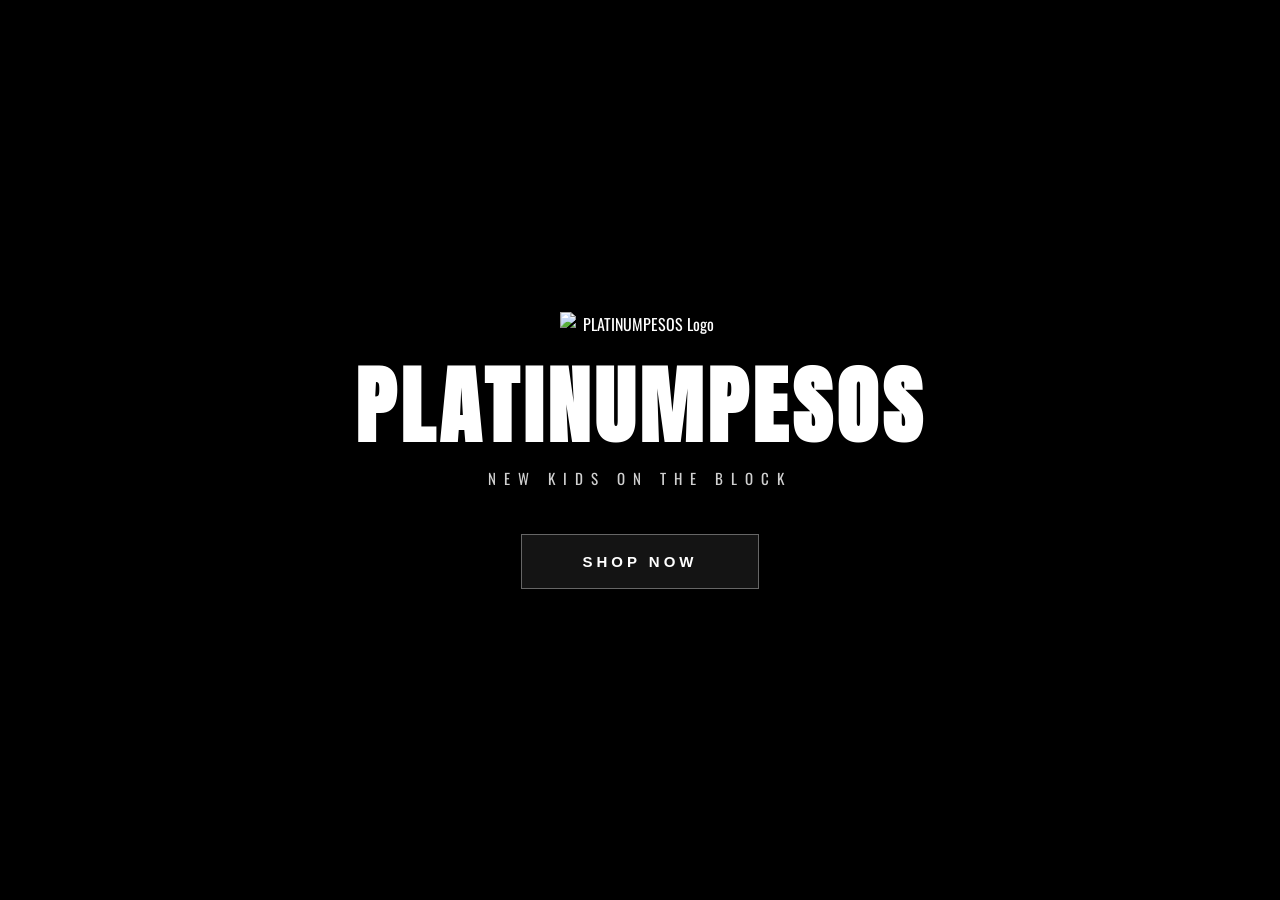
==== commit a6c7299b: "Update index.html" ====
--- a/index.html
+++ b/index.html
@@ -6,17 +6,17 @@
 <meta charset="UTF-8">
 <meta name="viewport" content="width=device-width, initial-scale=1.0">
 
-<title>PLATINUMPESOS | NEW KIDS ON THE BLOCK</title>
-
-<meta name="description" content="PLATINUMPESOS official clothing website. Shop premium streetwear from Botswana.">
-
-<meta name="keywords" content="PLATINUMPESOS, Botswana, Streetwear, Hoodie, Tee, Beanie">
+<title>PLATINUMPESOS® | NEW KIDS ON THE BLOCK</title>
+
+<meta name="description" content="Official PLATINUMPESOS® Website. Premium Streetwear from Botswana.">
+
+<meta name="keywords" content="PLATINUMPESOS, Botswana, Streetwear, Fashion, Luxury, Hoodie, Tee">
 
 <meta name="author" content="PLATINUMPESOS">
 
-<meta name="robots" content="index, follow">
-
-<meta property="og:title" content="PLATINUMPESOS">
+<meta name="theme-color" content="#000000">
+
+<meta property="og:title" content="PLATINUMPESOS®">
 
 <meta property="og:description" content="NEW KIDS ON THE BLOCK">
 
@@ -28,7 +28,11 @@
 
 <link rel="icon" href="https://i.ibb.co/jPx1Y13V/ko.png">
 
-<link href="https://fonts.googleapis.com/css2?family=Anton&family=Oswald:wght@300;400;500;700&display=swap" rel="stylesheet">
+<link rel="preconnect" href="https://fonts.googleapis.com">
+
+<link rel="preconnect" href="https://fonts.gstatic.com" crossorigin>
+
+<link href="https://fonts.googleapis.com/css2?family=Anton&family=Oswald:wght@300;400;500;600;700&display=swap" rel="stylesheet">
 
 <link rel="stylesheet" href="style.css">
 
@@ -36,360 +40,567 @@
 
 <body>
 
-<!-- LUXURY VIDEO INTRO -->
+<!-- =========================================
+VIDEO GATE
+========================================= -->
 
 <div id="video-gate">
 
-  <video id="intro-video" autoplay muted loop playsinline>
-    <source src="intro.mp4" type="video/mp4">
-  </video>
-
-  <div class="video-overlay">
+<video
+id="intro-video"
+autoplay
+muted
+loop
+playsinline
+webkit-playsinline
+preload="auto">
+
+<source src="intro.mp4" type="video/mp4">
+
+</video>
+
+<div class="video-dark"></div>
+
+<div class="video-overlay">
+
+<img
+src="https://i.ibb.co/jPx1Y13V/ko.png"
+class="gate-logo"
+alt="PLATINUMPESOS Logo">
+
+<h1>PLATINUMPESOS</h1>
+
+<p>NEW KIDS ON THE BLOCK</p>
+
+<button id="enter-store">
+SHOP NOW
+</button>
+
+</div>
+
+</div>
+
+<!-- =========================================
+MAIN WEBSITE
+========================================= -->
+
+<div id="site-content"><!-- ==================================================
+INTRO
+================================================== -->
+
+<div id="intro">
 
     <img
-      src="https://i.ibb.co/jPx1Y13V/ko.png"
-      class="gate-logo"
-      alt="PLATINUMPESOS">
-
-    <h1>PLATINUMPESOS</h1>
-
-    <p>NEW KIDS ON THE BLOCK</p>
-
-    <button id="enter-store">
-      SHOP NOW
+        src="https://i.ibb.co/jPx1Y13V/ko.png"
+        class="intro-logo"
+        alt="PLATINUMPESOS Logo">
+
+    <h1>
+        PLATINUMPESOS
+    </h1>
+
+    <p>
+        NEW KIDS ON THE BLOCK
+    </p>
+
+</div>
+
+<!-- ==================================================
+TOP BAR
+================================================== -->
+
+<div class="top-bar">
+
+    <div class="top-bar-inner">
+
+        PLATINUMPESOS® • BOTSWANA • NEW KIDS ON THE BLOCK • WORLDWIDE STREETWEAR
+
+    </div>
+
+</div>
+
+<!-- ==================================================
+DELIVERY BAR
+================================================== -->
+
+<div class="delivery-bar">
+
+    <div class="delivery-track">
+
+        <span>
+
+            NATIONWIDE DELIVERY AVAILABLE • ORDER VIA WHATSAPP •
+            LIMITED STOCK • PREMIUM STREETWEAR •
+            PLATINUMPESOS® • NATIONWIDE DELIVERY AVAILABLE •
+            ORDER VIA WHATSAPP • LIMITED STOCK •
+            PREMIUM STREETWEAR •
+
+        </span>
+
+    </div>
+
+</div>
+
+<!-- ==================================================
+SHOPPING CART
+================================================== -->
+
+<div class="cart-icon" onclick="openCart()">
+
+    🛒
+
+    <span id="cart-count">
+
+        0
+
+    </span>
+
+</div>
+
+<div class="cart" id="cart">
+
+    <h2>
+
+        YOUR CART
+
+    </h2>
+
+    <div id="cart-items"></div>
+
+    <h3 id="total">
+
+        TOTAL : P0
+
+    </h3>
+
+    <button id="checkout">
+
+        PROCEED TO WHATSAPP
+
     </button>
 
-  </div>
-
-</div>
-
-<!-- WEBSITE CONTENT -->
-
-<div id="site-content">
-
-<!-- INTRO -->
-
-<div id="intro">
-
-  <img
-    src="https://i.ibb.co/jPx1Y13V/ko.png"
-    class="intro-logo">
-
-  <h1>PLATINUMPESOS</h1>
-
-  <p>NEW KIDS ON THE BLOCK</p>
-
-</div>
-
-<!-- TOP BAR -->
-
-<div class="top-bar">
-
-  <div class="top-bar-inner">
-
-    PLATINUMPESOS® • NEW KIDS ON THE BLOCK • BOTSWANA
-
-  </div>
-
-</div>
-
-<!-- DELIVERY BAR -->
-
-<div class="delivery-bar">
-
-  <div class="delivery-track">
-
-    <span>
-
-      NATIONWIDE DELIVERY AVAILABLE • ORDER VIA WHATSAPP • NEW KIDS ON THE BLOCK • PLATINUMPESOS® •
-
-      NATIONWIDE DELIVERY AVAILABLE • ORDER VIA WHATSAPP • NEW KIDS ON THE BLOCK • PLATINUMPESOS® •
-
-      NATIONWIDE DELIVERY AVAILABLE • ORDER VIA WHATSAPP • NEW KIDS ON THE BLOCK • PLATINUMPESOS® •
-
-    </span>
-
-  </div>
-
-</div>
-
-<!-- CART -->
-
-<div class="cart-icon" onclick="openCart()">
-
-  🛒 <span id="cart-count">0</span>
-
-</div>
-
-<div class="cart" id="cart">
-
-  <h2>YOUR CART</h2>
-
-  <div id="cart-items"></div>
-
-  <h3 id="total">TOTAL : P0</h3>
-
-  <button id="checkout">
-
-    PROCEED YOUR PURCHASE ON WHATSAPP
-
-  </button>
-
-  <button onclick="closeCart()">
-
-    CLOSE
-
-  </button>
-
-</div>
-
-<!-- HERO -->
+    <button onclick="closeCart()">
+
+        CLOSE
+
+    </button>
+
+</div><!-- ==================================================
+HERO SECTION
+================================================== -->
 
 <section class="hero">
 
-  <img
-    src="https://i.ibb.co/jPx1Y13V/ko.png"
-    class="logo">
-
-  <h1>PLATINUMPESOS</h1>
-
-  <p>NEW KIDS ON THE BLOCK</p>
-
-  <a href="#shop">
-
-    <button>
-
-      SHOP NOW
-
-    </button>
-
-  </a>
+    <div class="hero-content">
+
+        <img
+            src="https://i.ibb.co/jPx1Y13V/ko.png"
+            class="logo"
+            alt="PLATINUMPESOS Logo">
+
+        <h1>
+
+            PLATINUMPESOS
+
+        </h1>
+
+        <p>
+
+            NEW KIDS ON THE BLOCK
+
+        </p>
+
+        <a href="#shop">
+
+            <button class="hero-btn">
+
+                SHOP COLLECTION
+
+            </button>
+
+        </a>
+
+    </div>
 
 </section>
 
-<!-- SHOP -->
+<!-- ==================================================
+SHOP
+================================================== -->
 
 <section id="shop">
 
-  <h2>AVAILABLE NOW</h2>
-
-  <div class="products"><!-- LADIES CROP TOP -->
+    <h2>
+
+        AVAILABLE NOW
+
+    </h2>
+
+    <div class="products"><!-- ==================================================
+LADIES CROP TOP
+================================================== -->
 
 <div class="product">
 
-  <img src="https://i.ibb.co/XZySm3wQ/2d25b754-f2f4-488b-8543-400015c28e8a.png">
-
-  <h3>LADIES CROP TOP</h3>
-
-  <p>P169</p>
-
-  <div class="sizes">
-
-    <button>S</button>
-    <button>M</button>
-    <button>L</button>
-    <button>XL</button>
-
-  </div>
-
-  <button
-    class="add-cart"
-    data-name="Ladies Crop Top"
-    data-price="169">
-
-    ADD TO CART
-
-  </button>
-
-</div>
-
-<!-- CM TEE -->
+    <div class="product-image">
+
+        <img
+            class="front-image"
+            src="https://i.ibb.co/Cpz1vdyW/0b30d212-2e27-455a-979b-bc9631a81c49-1.png"
+            alt="Ladies Crop Top Front">
+
+        <img
+            class="back-image"
+            src="https://i.ibb.co/rGW3d53H/034c2389-1f7d-4c2f-ba45-38d2b962e009.png"
+            alt="Ladies Crop Top Back">
+
+    </div>
+
+    <div class="product-info">
+
+        <h3>
+
+            LADIES CROP TOP
+
+        </h3>
+
+        <p class="price">
+
+            P169
+
+        </p>
+
+        <div class="sizes">
+
+            <button>S</button>
+            <button>M</button>
+            <button>L</button>
+            <button>XL</button>
+
+        </div>
+
+        <button
+            class="add-cart"
+            data-name="Ladies Crop Top"
+            data-price="169">
+
+            ADD TO CART
+
+        </button>
+
+    </div>
+
+</div>
+
+<!-- ==================================================
+CM TEE
+================================================== -->
 
 <div class="product">
 
-  <img src="https://i.ibb.co/V0bwMJkp/c31efc15-78a5-4d8d-9b0f-de5db06ded85.png">
-
-  <h3>CM TEE</h3>
-
-  <p>P199</p>
-
-  <div class="sizes">
-
-    <button>S</button>
-    <button>M</button>
-    <button>L</button>
-    <button>XL</button>
-
-  </div>
-
-  <button
-    class="add-cart"
-    data-name="CM Tee"
-    data-price="199">
-
-    ADD TO CART
-
-  </button>
-
-</div>
-
-<!-- PARADOXES HOODIE -->
+    <div class="product-image">
+
+        <img
+            class="front-image"
+            src="https://i.ibb.co/DgCWB91F/b067f148-0162-4242-b110-8fc9714e7efb.png"
+            alt="CM Tee Front">
+
+        <img
+            class="back-image"
+            src="https://i.ibb.co/mVgxkGxn/6b60a7af-276a-4132-a44d-cefb08f11373.png"
+            alt="CM Tee Back">
+
+    </div>
+
+    <div class="product-info">
+
+        <h3>
+
+            CM TEE
+
+        </h3>
+
+        <p class="price">
+
+            P199
+
+        </p>
+
+        <div class="sizes">
+
+            <button>S</button>
+            <button>M</button>
+            <button>L</button>
+            <button>XL</button>
+
+        </div>
+
+        <button
+            class="add-cart"
+            data-name="CM Tee"
+            data-price="199">
+
+            ADD TO CART
+
+        </button>
+
+    </div>
+
+</div><!-- ==================================================
+PARADOXES HOODIE
+================================================== -->
 
 <div class="product">
 
-  <img src="https://i.ibb.co/mVR6VqCh/e434d09f-0de1-4fbf-aa8f-ddb28aa18a12.png">
-
-  <h3>PARADOXES HOODIE</h3>
-
-  <p>P350</p>
-
-  <div class="sizes">
-
-    <button>S</button>
-    <button>M</button>
-    <button>L</button>
-    <button>XL</button>
-
-  </div>
-
-  <button
-    class="add-cart"
-    data-name="Paradoxes Hoodie"
-    data-price="350">
-
-    ADD TO CART
-
-  </button>
-
-</div>
-
-<!-- PARADOXES BEANIE -->
+    <div class="product-image">
+
+        <img
+            class="front-image"
+            src="https://i.ibb.co/ynRPwKRG/f7dfa906-bb42-4aea-b867-fc8cf75f3adb.png"
+            alt="Paradoxes Hoodie Front">
+
+        <img
+            class="back-image"
+            src="https://i.ibb.co/G4ZzP7FX/22d4bb30-c627-4b6c-8a9e-b78de78a62a1.png"
+            alt="Paradoxes Hoodie Back">
+
+    </div>
+
+    <div class="product-info">
+
+        <h3>
+
+            PARADOXES HOODIE
+
+        </h3>
+
+        <p class="price">
+
+            P350
+
+        </p>
+
+        <div class="sizes">
+
+            <button>S</button>
+
+            <button>M</button>
+
+            <button>L</button>
+
+            <button>XL</button>
+
+        </div>
+
+        <button
+            class="add-cart"
+            data-name="Paradoxes Hoodie"
+            data-price="350">
+
+            ADD TO CART
+
+        </button>
+
+    </div>
+
+</div>
+
+<!-- ==================================================
+WHITE SOCK
+================================================== -->
 
 <div class="product">
 
-  <img src="https://i.ibb.co/whb4J6gM/new-beanie.png">
-
-  <h3>PARADOXES BEANIE</h3>
-
-  <p>P180</p>
-
-  <button
-    class="add-cart"
-    data-name="Paradoxes Beanie"
-    data-price="180">
-
-    ADD TO CART
-
-  </button>
-
-</div>
-
-<!-- WHITE SOCK -->
+    <div class="product-image">
+
+        <img
+            class="front-image"
+            src="https://i.ibb.co/HL3FmHb2/6bb802e0-9090-443e-a3df-e5e3490b73de.png"
+            alt="White Sock">
+
+    </div>
+
+    <div class="product-info">
+
+        <h3>
+
+            WHITE SOCK
+
+        </h3>
+
+        <p class="price">
+
+            P80
+
+        </p>
+
+        <div class="sizes">
+
+            <button class="active">
+
+                ONE SIZE
+
+            </button>
+
+        </div>
+
+        <button
+            class="add-cart"
+            data-name="White Sock"
+            data-price="80">
+
+            ADD TO CART
+
+        </button>
+
+    </div>
+
+</div>
+
+<!-- ==================================================
+PARADOXES BEANIE
+================================================== -->
 
 <div class="product">
 
-  <img
-    src="https://i.ibb.co/2Y8zRztg/f4fbf9bf-6dea-4a88-b81a-0f3911af68d3.png"
-    alt="White Sock">
-
-  <h3>WHITE SOCK</h3>
-
-  <p>P80</p>
-
-  <div class="sizes">
-
-    <button class="active">
-
-      ONE SIZE
-
-    </button>
-
-  </div>
-
-  <button
-    class="add-cart"
-    data-name="White Sock"
-    data-price="80">
-
-    ADD TO CART
-
-  </button>
-
-</div>
-
-<!-- LD TEE -->
+    <div class="product-image">
+
+        <img
+            class="front-image"
+            src="https://i.ibb.co/ycFQfFGc/3a07566c-0e26-47c8-8f24-304714cba76c.png"
+            alt="Paradoxes Beanie">
+
+    </div>
+
+    <div class="product-info">
+
+        <h3>
+
+            PARADOXES BEANIE
+
+        </h3>
+
+        <p class="price">
+
+            P180
+
+        </p>
+
+        <button
+            class="add-cart"
+            data-name="Paradoxes Beanie"
+            data-price="180">
+
+            ADD TO CART
+
+        </button>
+
+    </div>
+
+</div><!-- ==================================================
+SOLD OUT PRODUCT
+================================================== -->
 
 <div class="product sold">
 
-  <div class="sold-box">
-
-    SOLD OUT
-
-  </div>
-
-  <h3>LD TEE</h3>
-
-</div>
-
-</div>
-
-</section><!-- NOTICE -->
+    <div class="sold-box">
+
+        SOLD OUT
+
+    </div>
+
+    <h3>
+
+        LD TEE
+
+    </h3>
+
+</div>
+
+<!-- ==================================================
+END PRODUCTS
+================================================== -->
+
+    </div>
+
+</section><!-- ==================================================
+IMPORTANT NOTICE
+================================================== -->
 
 <section class="notice">
 
-  <h2>IMPORTANT NOTICE</h2>
-
-  <p>
-    Available items are limited and stock may change without notice.
-  </p>
-
-  <p>
-    Orders are processed directly through WhatsApp after checkout.
-  </p>
-
-  <p>
-    Nationwide delivery is available across Botswana.
-    Delivery charges depend on your location and will be confirmed before payment.
-  </p>
-
-  <p>
-    For all enquiries please contact us below.
-  </p>
-
-  <h3>
-
-    platinumpesos@gmail.com
-
-  </h3>
+    <div class="notice-container">
+
+        <h2>
+
+            IMPORTANT NOTICE
+
+        </h2>
+
+        <p>
+
+            Available items are limited.
+            Stock may change without notice.
+
+        </p>
+
+        <p>
+
+            Orders are completed directly through WhatsApp after checkout.
+
+        </p>
+
+        <p>
+
+            Nationwide delivery is available across Botswana.
+            Delivery fees depend on your location and will be confirmed before payment.
+
+        </p>
+
+        <p>
+
+            Please ensure your phone number and delivery location are correct before submitting your order.
+
+        </p>
+
+        <h3>
+
+            platinumpesos@gmail.com
+
+        </h3>
+
+    </div>
 
 </section>
 
-<!-- FOOTER -->
+<!-- ==================================================
+FOOTER
+================================================== -->
 
 <footer>
 
-  <img
-    src="https://i.ibb.co/jPx1Y13V/ko.png"
-    class="footer-logo"
-    alt="PLATINUMPESOS Logo">
-
-  <h2>
-
-    PLATINUMPESOS
-
-  </h2>
-
-  <p>
-
-    NEW KIDS ON THE BLOCK
-
-  </p>
-
-  <small>
-
-    © 2026 PLATINUMPESOS. ALL RIGHTS RESERVED.
-
-  </small>
+    <img
+        src="https://i.ibb.co/jPx1Y13V/ko.png"
+        class="footer-logo"
+        alt="PLATINUMPESOS Logo">
+
+    <h2>
+
+        PLATINUMPESOS®
+
+    </h2>
+
+    <p>
+
+        NEW KIDS ON THE BLOCK
+
+    </p>
+
+    <small>
+
+        © 2026 PLATINUMPESOS®. ALL RIGHTS RESERVED.
+
+    </small>
 
 </footer>
 
--- a/style.css
+++ b/style.css
@@ -1,3 +1,9 @@
+/*======================================================
+PLATINUMPESOS®
+PREMIUM STREETWEAR
+LUXURY VERSION 2.0
+======================================================*/
+
 *{
 margin:0;
 padding:0;
@@ -5,331 +11,1421 @@
 scroll-behavior:smooth;
 }
 
+html{
+scroll-behavior:smooth;
+}
+
 body{
+
 font-family:'Oswald',sans-serif;
-background:#f7f7f7;
-color:#111;
+
+background:#050505;
+
+color:#ffffff;
+
 overflow-x:hidden;
-}
-
-
-/* INTRO */
+
+-webkit-font-smoothing:antialiased;
+
+-moz-osx-font-smoothing:grayscale;
+
+}
+
+/*======================================================
+VIDEO GATE
+======================================================*/
+
+#video-gate{
+
+position:fixed;
+
+top:0;
+
+left:0;
+
+width:100%;
+
+height:100vh;
+
+background:#000;
+
+z-index:999999;
+
+display:flex;
+
+justify-content:center;
+
+align-items:center;
+
+overflow:hidden;
+
+transition:1s ease;
+
+}
+
+#video-gate.hide{
+
+opacity:0;
+
+visibility:hidden;
+
+pointer-events:none;
+
+}
+
+#intro-video{
+
+position:absolute;
+
+top:50%;
+
+left:50%;
+
+width:100%;
+
+height:100%;
+
+object-fit:cover;
+
+transform:translate(-50%,-50%);
+
+}
+
+.video-dark{
+
+position:absolute;
+
+width:100%;
+
+height:100%;
+
+background:linear-gradient(
+
+180deg,
+
+rgba(0,0,0,.55),
+
+rgba(0,0,0,.65),
+
+rgba(0,0,0,.82)
+
+);
+
+backdrop-filter:blur(1px);
+
+}
+
+.video-overlay{
+
+position:relative;
+
+z-index:10;
+
+display:flex;
+
+flex-direction:column;
+
+justify-content:center;
+
+align-items:center;
+
+text-align:center;
+
+padding:25px;
+
+}
+
+.gate-logo{
+
+width:160px;
+
+margin-bottom:28px;
+
+animation:logoFloat 5s ease infinite;
+
+}
+
+.video-overlay h1{
+
+font-family:'Anton',sans-serif;
+
+font-size:85px;
+
+letter-spacing:5px;
+
+line-height:1;
+
+}
+
+.video-overlay p{
+
+margin-top:18px;
+
+letter-spacing:8px;
+
+font-size:15px;
+
+color:#d0d0d0;
+
+text-transform:uppercase;
+
+}
+
+#enter-store{
+
+margin-top:45px;
+
+padding:18px 60px;
+
+border:1px solid rgba(255,255,255,.35);
+
+background:rgba(255,255,255,.08);
+
+backdrop-filter:blur(12px);
+
+color:#fff;
+
+font-weight:700;
+
+letter-spacing:4px;
+
+cursor:pointer;
+
+transition:.4s;
+
+font-size:15px;
+
+}
+
+#enter-store:hover{
+
+background:#fff;
+
+color:#000;
+
+transform:translateY(-3px);
+
+box-shadow:0 0 45px rgba(255,255,255,.15);
+
+}
+
+@keyframes logoFloat{
+
+0%{
+
+transform:translateY(0px);
+
+}
+
+50%{
+
+transform:translateY(-8px);
+
+}
+
+100%{
+
+transform:translateY(0px);
+
+}
+
+}
+
+/*======================================================
+SITE
+======================================================*/
+
+#site-content{
+
+display:none;
+
+background:#050505;
+
+animation:fadeSite .8s ease;
+
+}
+
+@keyframes fadeSite{
+
+from{
+
+opacity:0;
+
+transform:translateY(20px);
+
+}
+
+to{
+
+opacity:1;
+
+transform:translateY(0);
+
+}
+
+}
+
+/*======================================================
+INTRO
+======================================================*/
 
 #intro{
+
 position:fixed;
+
 top:0;
+
 left:0;
+
 width:100%;
+
 height:100vh;
+
 background:#000;
+
 display:flex;
+
 flex-direction:column;
+
 justify-content:center;
+
 align-items:center;
+
+z-index:99998;
+
+animation:introFade 3s forwards;
+
+}
+
+.intro-logo{
+
+width:180px;
+
+margin-bottom:25px;
+
+}
+
+#intro h1{
+
+font-family:'Anton';
+
+font-size:72px;
+
+letter-spacing:5px;
+
+}
+
+#intro p{
+
+margin-top:10px;
+
+letter-spacing:7px;
+
+font-size:15px;
+
+color:#9b9b9b;
+
+}
+
+@keyframes introFade{
+
+0%,80%{
+
+opacity:1;
+
+}
+
+100%{
+
+opacity:0;
+
+visibility:hidden;
+
+pointer-events:none;
+
+}
+
+}
+
+/*======================================================
+TOP BAR
+======================================================*/
+
+.top-bar{
+
+position:fixed;
+
+top:0;
+
+left:0;
+
+width:100%;
+
+height:34px;
+
+background:#000;
+
+display:flex;
+
+justify-content:center;
+
+align-items:center;
+
+border-bottom:1px solid rgba(255,255,255,.08);
+
+z-index:9999;
+
+}
+
+.top-bar-inner{
+
+font-size:12px;
+
+letter-spacing:3px;
+
+font-weight:600;
+
+white-space:nowrap;
+
+}
+
+/*======================================================
+DELIVERY BAR
+======================================================*/
+
+.delivery-bar{
+
+position:fixed;
+
+top:34px;
+
+left:0;
+
+width:100%;
+
+height:42px;
+
+background:#101010;
+
+overflow:hidden;
+
+display:flex;
+
+align-items:center;
+
+border-bottom:1px solid rgba(255,255,255,.06);
+
+z-index:9998;
+
+}
+
+.delivery-track{
+
+display:flex;
+
+white-space:nowrap;
+
+animation:marquee 22s linear infinite;
+
+}
+
+.delivery-track span{
+
+font-family:'Anton';
+
+letter-spacing:2px;
+
+padding-right:80px;
+
+font-size:16px;
+
+color:#d5d5d5;
+
+}
+
+@keyframes marquee{
+
+0%{
+
+transform:translateX(100%);
+
+}
+
+100%{
+
+transform:translateX(-100%);
+
+}
+
+}/*======================================================
+CART
+======================================================*/
+
+.cart-icon{
+
+position:fixed;
+
+top:95px;
+
+right:28px;
+
+width:58px;
+
+height:58px;
+
+border-radius:50%;
+
+background:#111;
+
+border:1px solid rgba(255,255,255,.08);
+
+display:flex;
+
+justify-content:center;
+
+align-items:center;
+
+font-size:24px;
+
+cursor:pointer;
+
+z-index:9997;
+
+transition:.35s;
+
+box-shadow:0 15px 35px rgba(0,0,0,.45);
+
+}
+
+.cart-icon:hover{
+
+transform:translateY(-4px) scale(1.05);
+
+background:#181818;
+
+}
+
+#cart-count{
+
+position:absolute;
+
+top:-6px;
+
+right:-5px;
+
+width:24px;
+
+height:24px;
+
+border-radius:50%;
+
+background:#fff;
+
+color:#000;
+
+font-size:12px;
+
+display:flex;
+
+justify-content:center;
+
+align-items:center;
+
+font-weight:700;
+
+}
+
+.cart{
+
+position:fixed;
+
+top:0;
+
+right:-420px;
+
+width:380px;
+
+height:100%;
+
+background:#0b0b0b;
+
+padding:35px;
+
+overflow-y:auto;
+
+transition:.45s;
+
 z-index:99999;
-animation:fadeOut 3s forwards;
-}
-
-.intro-logo{
-width:180px;
+
+border-left:1px solid rgba(255,255,255,.08);
+
+box-shadow:-20px 0 60px rgba(0,0,0,.6);
+
+}
+
+.cart.active{
+
+right:0;
+
+}
+
+.cart h2{
+
+font-family:'Anton',sans-serif;
+
+font-size:52px;
+
+letter-spacing:3px;
+
 margin-bottom:30px;
-animation:fadeIn 1.5s ease;
-}
-
-#intro h1{
+
+}
+
+.cart-item{
+
+display:flex;
+
+justify-content:space-between;
+
+align-items:center;
+
+padding:18px 0;
+
+border-bottom:1px solid rgba(255,255,255,.08);
+
+font-size:17px;
+
+}
+
+.cart h3{
+
+margin-top:28px;
+
+font-family:'Anton';
+
+font-size:34px;
+
+letter-spacing:2px;
+
+}
+
+.cart button{
+
+width:100%;
+
+padding:17px;
+
+margin-top:18px;
+
+background:#fff;
+
+color:#000;
+
+border:none;
+
+font-weight:700;
+
+letter-spacing:2px;
+
+cursor:pointer;
+
+transition:.35s;
+
+}
+
+.cart button:last-child{
+
+background:#191919;
+
+color:#fff;
+
+}
+
+.cart button:hover{
+
+transform:translateY(-3px);
+
+}
+
+/*======================================================
+HERO
+======================================================*/
+
+.hero{
+
+min-height:100vh;
+
+display:flex;
+
+justify-content:center;
+
+align-items:center;
+
+padding:140px 30px 80px;
+
+background:#050505;
+
+text-align:center;
+
+}
+
+.hero-content{
+
+max-width:900px;
+
+}
+
+.logo{
+
+width:220px;
+
+margin-bottom:35px;
+
+transition:.45s;
+
+filter:drop-shadow(0 25px 50px rgba(255,255,255,.06));
+
+}
+
+.logo:hover{
+
+transform:scale(1.04);
+
+}
+
+.hero h1{
+
+font-family:'Anton';
+
+font-size:120px;
+
+line-height:.95;
+
+letter-spacing:6px;
+
+}
+
+.hero p{
+
+margin-top:20px;
+
+font-size:22px;
+
+letter-spacing:6px;
+
+color:#8e8e8e;
+
+}
+
+.hero-btn{
+
+margin-top:45px;
+
+padding:18px 65px;
+
+background:#fff;
+
+color:#000;
+
+border:none;
+
+font-size:15px;
+
+font-weight:700;
+
+letter-spacing:4px;
+
+cursor:pointer;
+
+transition:.4s;
+
+}
+
+.hero-btn:hover{
+
+background:#dcdcdc;
+
+transform:translateY(-5px);
+
+box-shadow:0 20px 45px rgba(255,255,255,.12);
+
+}
+
+/*======================================================
+SHOP
+======================================================*/
+
+#shop{
+
+padding:120px 7%;
+
+background:#050505;
+
+}
+
+#shop h2{
+
+font-family:'Anton';
+
+font-size:72px;
+
+letter-spacing:4px;
+
+text-align:center;
+
+margin-bottom:70px;
+
+}
+
+.products{
+
+display:grid;
+
+grid-template-columns:repeat(auto-fit,minmax(340px,1fr));
+
+gap:45px;
+
+}
+
+.product{
+
+background:#0f0f0f;
+
+border:1px solid rgba(255,255,255,.06);
+
+border-radius:22px;
+
+overflow:hidden;
+
+transition:.45s;
+
+box-shadow:0 25px 60px rgba(0,0,0,.45);
+
+}
+
+.product:hover{
+
+transform:translateY(-10px);
+
+border-color:rgba(255,255,255,.15);
+
+}
+
+.product img{
+
+width:100%;
+
+display:block;
+
+padding:35px;
+
+transition:.45s;
+
+}
+
+.product:hover img{
+
+transform:scale(1.05);
+
+}
+
+.product-info{
+
+padding:28px;
+
+}
+
+.product h3{
+
+font-size:32px;
+
+letter-spacing:2px;
+
+margin-bottom:10px;
+
+}
+
+.price{
+
+font-size:28px;
+
+color:#d8d8d8;
+
+margin-bottom:22px;
+
+font-weight:600;
+
+}
+
+.sizes{
+
+display:flex;
+
+flex-wrap:wrap;
+
+gap:10px;
+
+margin-bottom:25px;
+
+}
+
+.sizes button{
+
+padding:12px 20px;
+
+background:transparent;
+
+color:#fff;
+
+border:1px solid rgba(255,255,255,.18);
+
+cursor:pointer;
+
+transition:.35s;
+
+font-weight:600;
+
+}
+
+.sizes button:hover,
+
+.sizes button.active{
+
+background:#fff;
+
+color:#000;
+
+}
+
+.add-cart{
+
+width:100%;
+
+padding:18px;
+
+background:#fff;
+
+color:#000;
+
+border:none;
+
+font-weight:700;
+
+letter-spacing:3px;
+
+cursor:pointer;
+
+transition:.35s;
+
+}
+
+.add-cart:hover{
+
+background:#dcdcdc;
+
+transform:translateY(-3px);
+
+}/*======================================================
+SOLD OUT PRODUCT
+======================================================*/
+
+.sold{
+
+display:flex;
+
+justify-content:center;
+
+align-items:center;
+
+flex-direction:column;
+
+min-height:620px;
+
+background:#0c0c0c;
+
+border:1px dashed rgba(255,255,255,.12);
+
+}
+
+.sold-box{
+
+padding:15px 35px;
+
+background:#fff;
+
+color:#000;
+
+font-weight:700;
+
+letter-spacing:4px;
+
+margin-bottom:35px;
+
+}
+
+.sold h3{
+
 font-family:'Anton',sans-serif;
-font-size:70px;
+
+font-size:38px;
+
+letter-spacing:3px;
+
+}
+
+/*======================================================
+NOTICE
+======================================================*/
+
+.notice{
+
+background:#080808;
+
+padding:140px 25px;
+
+border-top:1px solid rgba(255,255,255,.06);
+
+}
+
+.notice-container{
+
+max-width:900px;
+
+margin:auto;
+
+text-align:center;
+
+}
+
+.notice h2{
+
+font-family:'Anton',sans-serif;
+
+font-size:65px;
+
+letter-spacing:4px;
+
+margin-bottom:45px;
+
+}
+
+.notice p{
+
+font-size:22px;
+
+line-height:1.8;
+
+color:#bdbdbd;
+
+margin-bottom:28px;
+
+}
+
+.notice h3{
+
+margin-top:45px;
+
+font-size:30px;
+
+letter-spacing:2px;
+
 color:#fff;
+
+}
+
+/*======================================================
+FOOTER
+======================================================*/
+
+footer{
+
+background:#050505;
+
+padding:90px 20px;
+
+text-align:center;
+
+border-top:1px solid rgba(255,255,255,.08);
+
+}
+
+.footer-logo{
+
+width:120px;
+
+margin-bottom:25px;
+
+transition:.4s;
+
+}
+
+.footer-logo:hover{
+
+transform:scale(1.06);
+
+}
+
+footer h2{
+
+font-family:'Anton',sans-serif;
+
+font-size:58px;
+
+letter-spacing:4px;
+
+}
+
+footer p{
+
+margin-top:18px;
+
+font-size:18px;
+
+letter-spacing:4px;
+
+color:#8e8e8e;
+
+}
+
+footer small{
+
+display:block;
+
+margin-top:35px;
+
+font-size:13px;
+
+letter-spacing:2px;
+
+color:#666;
+
+}
+
+/*======================================================
+SCROLLBAR
+======================================================*/
+
+::-webkit-scrollbar{
+
+width:8px;
+
+}
+
+::-webkit-scrollbar-track{
+
+background:#0a0a0a;
+
+}
+
+::-webkit-scrollbar-thumb{
+
+background:#fff;
+
+border-radius:100px;
+
+}
+
+/*======================================================
+PHONE OPTIMIZATION
+======================================================*/
+
+@media(max-width:768px){
+
+.top-bar{
+
+height:30px;
+
+font-size:10px;
+
+letter-spacing:1px;
+
+}
+
+.delivery-bar{
+
+top:30px;
+
+height:36px;
+
+}
+
+.delivery-track span{
+
+font-size:12px;
+
+}
+
+.cart-icon{
+
+width:52px;
+
+height:52px;
+
+right:16px;
+
+top:82px;
+
+font-size:22px;
+
+}
+
+.cart{
+
+width:100%;
+
+right:-100%;
+
+padding:25px;
+
+}
+
+.cart.active{
+
+right:0;
+
+}
+
+.hero{
+
+padding:120px 20px 70px;
+
+}
+
+.logo{
+
+width:160px;
+
+}
+
+.hero h1{
+
+font-size:64px;
+
 letter-spacing:3px;
-}
-
-#intro p{
-margin-top:8px;
-color:#8d8d8d;
-letter-spacing:6px;
+
+line-height:1;
+
+}
+
+.hero p{
+
+font-size:17px;
+
+letter-spacing:3px;
+
+}
+
+.hero-btn{
+
+width:100%;
+
+padding:18px;
+
+}
+
+#shop{
+
+padding:80px 18px;
+
+}
+
+#shop h2{
+
+font-size:46px;
+
+margin-bottom:45px;
+
+}
+
+.products{
+
+grid-template-columns:1fr;
+
+gap:30px;
+
+}
+
+.product{
+
+border-radius:18px;
+
+}
+
+.product img{
+
+padding:22px;
+
+}
+
+.product-info{
+
+padding:22px;
+
+}
+
+.product h3{
+
+font-size:28px;
+
+}
+
+.price{
+
+font-size:24px;
+
+}
+
+.sizes{
+
+justify-content:center;
+
+}
+
+.sizes button{
+
+flex:1;
+
+min-width:65px;
+
+}
+
+.add-cart{
+
+padding:17px;
+
+}
+
+.notice{
+
+padding:90px 20px;
+
+}
+
+.notice h2{
+
+font-size:42px;
+
+}
+
+.notice p{
+
+font-size:18px;
+
+line-height:1.7;
+
+}
+
+.notice h3{
+
+font-size:22px;
+
+}
+
+footer{
+
+padding:65px 20px;
+
+}
+
+.footer-logo{
+
+width:90px;
+
+}
+
+footer h2{
+
+font-size:40px;
+
+}
+
+footer p{
+
 font-size:15px;
-}
-
-@keyframes fadeIn{
+
+letter-spacing:2px;
+
+}
+
+.video-overlay h1{
+
+font-size:50px;
+
+}
+
+.video-overlay p{
+
+font-size:12px;
+
+letter-spacing:3px;
+
+}
+
+.gate-logo{
+
+width:110px;
+
+}
+
+#enter-store{
+
+width:90%;
+
+max-width:320px;
+
+padding:17px;
+
+font-size:14px;
+
+}
+
+}
+
+/*======================================================
+LUXURY ANIMATIONS
+======================================================*/
+
+.product{
+
+animation:fadeUp .7s ease both;
+
+}
+
+@keyframes fadeUp{
+
 from{
+
 opacity:0;
-transform:scale(.8);
-}
+
+transform:translateY(45px);
+
+}
+
 to{
+
 opacity:1;
-transform:scale(1);
-}
-}
-
-@keyframes fadeOut{
-0%,80%{
-opacity:1;
-}
-100%{
-opacity:0;
-visibility:hidden;
-pointer-events:none;
-}
-}
-
-
-/* ===========================
-TOP BRAND BAR
-=========================== */
-
-.top-bar{
-
-position:fixed;
-
-top:0;
-
-left:0;
-
-width:100%;
-
-height:34px;
-
-background:#000;
-
-color:#fff;
-
-display:flex;
-
-align-items:center;
-
-justify-content:center;
-
-font-size:13px;
-
-font-weight:600;
-
-letter-spacing:3px;
-
-text-transform:uppercase;
-
-z-index:9998;
-
-border-bottom:1px solid #1e1e1e;
-
-}
-
-.top-bar-inner{
-
-white-space:nowrap;
-
-}
-
-
-/* ===========================
-DELIVERY BAR
-=========================== */
-
-.delivery-bar{
-
-position:fixed;
-
-top:34px;
-
-left:0;
-
-width:100%;
-
-height:42px;
-
-background:#ededed;
-
-overflow:hidden;
-
-display:flex;
-
-align-items:center;
-
-border-bottom:1px solid #d6d6d6;
-
-z-index:9997;
-
-}
-
-.delivery-track{
-
-display:flex;
-
-width:max-content;
-
-white-space:nowrap;
-
-animation:marquee 24s linear infinite;
-
-}
-
-.delivery-track span{
-
-font-family:'Anton',sans-serif;
-
-font-size:17px;
-
-letter-spacing:2px;
-
-padding-right:80px;
-
-color:#111;
-
-text-transform:uppercase;
-
-}
-
-@keyframes marquee{
-
-0%{
-
-transform:translateX(100%);
-
-}
-
-100%{
-
-transform:translateX(-100%);
-
-}
-
-}
-
-
-/* CART */
-
-.cart-icon{
-
-position:fixed;
-
-top:95px;
-
-right:40px;
-
-font-size:30px;
-
-cursor:pointer;
-
-z-index:9996;
-
-transition:.3s;
-
-}
-
-.cart-icon:hover{
-
-transform:scale(1.1);
-
-}
-
-#cart-count{
-
-font-size:18px;
-
-font-weight:bold;
-
-}
-
-.cart{
-
-position:fixed;
-
-top:0;
-
-right:-420px;
-
-width:360px;
-
-height:100%;
-
-background:#000;
-
-color:#fff;
-
-padding:35px;
+
+transform:translateY(0);
+
+}
+
+}
+
+button{
 
 transition:.35s ease;
 
-overflow-y:auto;
-
-z-index:99999;
-
-box-shadow:-10px 0 30px rgba(0,0,0,.25);
-
-}
-
-.cart.active{
-
-right:0;
-
-}
-
-.cart h2{
-
-font-family:'Anton';
-
-font-size:46px;
-
-margin-bottom:30px;
-
-letter-spacing:2px;
-
-}
-
-.cart button{
-
-width:100%;
-
-padding:15px;
-
-margin-top:15px;
-
-border:none;
-
-cursor:pointer;
-
-font-weight:700;
-
-transition:.3s;
-
-}
-
-.cart button:hover{
-
-transform:translateY(-2px);
-
-}/* ===========================
-CART ITEMS
-=========================== */
-
-.cart-item{
-
-display:flex;
-
-justify-content:space-between;
-
-align-items:center;
-
-padding:16px 0;
-
-border-bottom:1px solid rgba(255,255,255,.12);
-
-font-size:17px;
-
-}
-
-.cart h3{
-
-margin-top:30px;
-
-font-size:28px;
-
-font-family:'Anton',sans-serif;
-
-letter-spacing:2px;
-
-}
-
-#checkout{
+}
+
+img{
+
+user-select:none;
+
+-webkit-user-drag:none;
+
+}
+
+body::selection{
 
 background:#fff;
 
@@ -337,764 +1433,8 @@
 
 }
 
-#checkout:hover{
-
-background:#e8e8e8;
-
-}
-
-.cart button:last-child{
-
-background:#202020;
-
-color:#fff;
-
-}
-
-
-
-/* ===========================
-HERO
-=========================== */
-
-.hero{
-
-min-height:100vh;
-
-display:flex;
-
-flex-direction:column;
-
-justify-content:center;
-
-align-items:center;
-
-text-align:center;
-
-padding:120px 20px 40px;
-
-}
-
-.logo{
-
-width:190px;
-
-margin-bottom:30px;
-
-transition:.35s;
-
-}
-
-.logo:hover{
-
-transform:rotate(-3deg) scale(1.03);
-
-}
-
-.hero h1{
-
-font-family:'Anton',sans-serif;
-
-font-size:110px;
-
-letter-spacing:5px;
-
-line-height:.95;
-
-}
-
-.hero p{
-
-margin-top:18px;
-
-font-size:24px;
-
-letter-spacing:4px;
-
-color:#777;
-
-}
-
-.hero button{
-
-margin-top:40px;
-
-padding:16px 45px;
-
-border:none;
-
-background:#000;
-
-color:#fff;
-
-font-size:16px;
-
-font-weight:700;
-
-letter-spacing:3px;
-
-cursor:pointer;
-
-transition:.35s;
-
-}
-
-.hero button:hover{
-
-transform:translateY(-4px);
-
-}
-
-
-
-/* ===========================
-SHOP
-=========================== */
-
-#shop{
-
-padding:100px 8%;
-
-text-align:center;
-
-}
-
-#shop h2{
-
-font-family:'Anton',sans-serif;
-
-font-size:62px;
-
-letter-spacing:3px;
-
-margin-bottom:70px;
-
-}
-
-.products{
-
-display:grid;
-
-grid-template-columns:repeat(auto-fit,minmax(300px,1fr));
-
-gap:60px;
-
-}
-
-.product{
-
-background:#fff;
-
-padding:30px;
-
-border-radius:18px;
-
-box-shadow:0 12px 35px rgba(0,0,0,.08);
-
-transition:.35s;
-
-}
-
-.product:hover{
-
-transform:translateY(-8px);
-
-box-shadow:0 18px 45px rgba(0,0,0,.12);
-
-}
-
-.product img{
-
-width:100%;
-
-max-width:290px;
-
-transition:.4s;
-
-}
-
-.product:hover img{
-
-transform:scale(1.03);
-
-}
-
-.product h3{
-
-margin-top:25px;
-
-font-size:28px;
-
-letter-spacing:1px;
-
-}
-
-.product p{
-
-margin-top:10px;
-
-font-size:24px;
-
-color:#666;
-
-font-weight:500;
-
-}
-
-
-
-/* ===========================
-SIZE BUTTONS
-=========================== */
-
-.sizes{
-
-margin-top:22px;
-
-}
-
-.sizes button{
-
-padding:10px 16px;
-
-margin:4px;
-
-background:#fff;
-
-border:1px solid #111;
-
-cursor:pointer;
-
-transition:.3s;
-
-font-weight:600;
-
-}
-
-.sizes button:hover{
-
-background:#111;
-
-color:#fff;
-
-}
-
-.sizes button.active{
-
-background:#111;
-
-color:#fff;
-
-}
-
-
-
-/* ===========================
-ADD TO CART
-=========================== */
-
-.add-cart{
-
-margin-top:25px;
-
-padding:15px 28px;
-
-width:100%;
-
-background:#000;
-
-color:#fff;
-
-border:none;
-
-cursor:pointer;
-
-font-weight:700;
-
-letter-spacing:2px;
-
-transition:.35s;
-
-}
-
-.add-cart:hover{
-
-transform:translateY(-3px);
-
-background:#1b1b1b;
-
-}/* ===========================
-WHITE SOCK
-=========================== */
-
-.product img{
-
-display:block;
-
-margin:0 auto;
-
-}
-
-.product img[alt="White Sock"]{
-
-max-width:240px;
-
-padding:12px;
-
-filter:drop-shadow(0 12px 18px rgba(0,0,0,.12));
-
-}
-
-
-
-/* ===========================
-SOLD OUT
-=========================== */
-
-.sold{
-
-display:flex;
-
-justify-content:center;
-
-align-items:center;
-
-flex-direction:column;
-
-height:450px;
-
-background:#f1f1f1;
-
-border:2px dashed #d9d9d9;
-
-transition:.35s;
-
-}
-
-.sold:hover{
-
-transform:translateY(-6px);
-
-}
-
-.sold-box{
-
-background:#000;
-
-color:#fff;
-
-padding:14px 30px;
-
-margin-bottom:30px;
-
-font-weight:700;
-
-letter-spacing:3px;
-
-}
-
-.sold h3{
-
-font-family:'Anton',sans-serif;
-
-font-size:32px;
-
-letter-spacing:2px;
-
-}
-
-
-
-/* ===========================
-NOTICE
-=========================== */
-
-.notice{
-
-background:#000;
-
-color:#fff;
-
-padding:130px 25px;
-
-text-align:center;
-
-margin-top:120px;
-
-}
-
-.notice h2{
-
-font-family:'Anton',sans-serif;
-
-font-size:58px;
-
-letter-spacing:3px;
-
-margin-bottom:45px;
-
-}
-
-.notice p{
-
-max-width:900px;
-
-margin:0 auto 28px;
-
-font-size:23px;
-
-line-height:1.7;
-
-color:#cfcfcf;
-
-}
-
-.notice h3{
-
-margin-top:45px;
-
-font-size:30px;
-
-letter-spacing:2px;
-
-color:#fff;
-
-}
-
-
-
-/* ===========================
-FOOTER
-=========================== */
-
-footer{
-
-padding:90px 20px;
-
-text-align:center;
-
-background:#f7f7f7;
-
-}
-
-.footer-logo{
-
-width:120px;
-
-transition:.35s;
-
-}
-
-.footer-logo:hover{
-
-transform:rotate(-6deg) scale(1.05);
-
-}
-
-footer h2{
-
-font-family:'Anton',sans-serif;
-
-font-size:52px;
-
-letter-spacing:3px;
-
-margin-top:20px;
-
-}
-
-footer p{
-
-margin-top:15px;
-
-font-size:18px;
-
-letter-spacing:3px;
-
-color:#666;
-
-}
-
-footer small{
-
-display:block;
-
-margin-top:30px;
-
-font-size:13px;
-
-letter-spacing:2px;
-
-color:#999;
-
-}
-
-
-
-/* ===========================
-SCROLLBAR
-=========================== */
-
-::-webkit-scrollbar{
-
-width:8px;
-
-}
-
-::-webkit-scrollbar-track{
-
-background:#efefef;
-
-}
-
-::-webkit-scrollbar-thumb{
-
-background:#111;
-
-border-radius:30px;
-
-}
-
-
-
-/* ===========================
-MOBILE
-=========================== */
-
-@media(max-width:768px){
-
-.top-bar{
-
-font-size:10px;
-
-letter-spacing:1px;
-
-height:30px;
-
-}
-
-.delivery-bar{
-
-top:30px;
-
-height:36px;
-
-}
-
-.delivery-track span{
-
-font-size:13px;
-
-}
-
-.cart-icon{
-
-top:82px;
-
-right:18px;
-
-font-size:25px;
-
-}
-
-.cart{
-
-width:100%;
-
-}
-
-.hero{
-
-padding-top:110px;
-
-}
-
-.hero h1{
-
-font-size:60px;
-
-line-height:1;
-
-}
-
-.hero p{
-
-font-size:18px;
-
-}
-
-.logo{
-
-width:140px;
-
-}
-
-#shop{
-
-padding:70px 20px;
-
-}
-
-#shop h2{
-
-font-size:42px;
-
-}
-
-.products{
-
-grid-template-columns:1fr;
-
-gap:40px;
-
-}
-
-.product{
-
-padding:25px;
-
-}
-
-.notice{
-
-padding:90px 20px;
-
-}
-
-.notice h2{
-
-font-size:40px;
-
-}
-
-.notice p{
-
-font-size:18px;
-
-}
-
-footer{
-
-padding:60px 20px;
-
-}
-
-footer h2{
-
-font-size:40px;
-
-}
-
-}
-/* ===========================
-LUXURY VIDEO GATE
-=========================== */
-
-#video-gate{
-position:fixed;
-top:0;
-left:0;
-width:100%;
-height:100vh;
-background:#000;
-overflow:hidden;
-z-index:100000;
-}
-
-#intro-video{
-width:100%;
-height:100%;
-object-fit:cover;
-}
-
-.video-overlay{
-position:absolute;
-top:0;
-left:0;
-width:100%;
-height:100%;
-background:rgba(0,0,0,.25);
-display:flex;
-flex-direction:column;
-justify-content:center;
-align-items:center;
-text-align:center;
-}
-
-.gate-logo{
-width:150px;
-margin-bottom:30px;
-animation:gateFade 1.8s ease;
-}
-
-.video-overlay h1{
-font-family:'Anton',sans-serif;
-font-size:85px;
-color:#fff;
-letter-spacing:6px;
-line-height:1;
-}
-
-.video-overlay p{
-margin-top:15px;
-font-size:16px;
-letter-spacing:7px;
-color:#b5b5b5;
-}
-
-#enter-store{
-margin-top:60px;
-padding:18px 55px;
-background:transparent;
-border:1px solid #fff;
-color:#fff;
-font-size:14px;
-font-weight:700;
-letter-spacing:5px;
-cursor:pointer;
-transition:.4s;
-}
-
-#enter-store:hover{
-background:#fff;
-color:#000;
-transform:translateY(-3px);
-}
-
-#site-content{
-display:none;
-}
-
-@keyframes gateFade{
-from{
-opacity:0;
-transform:translateY(30px);
-}
-to{
-opacity:1;
-transform:translateY(0);
-}
-}
-
-@media(max-width:768px){
-
-.gate-logo{
-width:100px;
-}
-
-.video-overlay h1{
-font-size:45px;
-}
-
-.video-overlay p{
-font-size:12px;
-letter-spacing:4px;
-}
-
-#enter-store{
-padding:16px 42px;
-font-size:12px;
-letter-spacing:3px;
-}
-
-}
+html{
+
+background:#050505;
+
+}
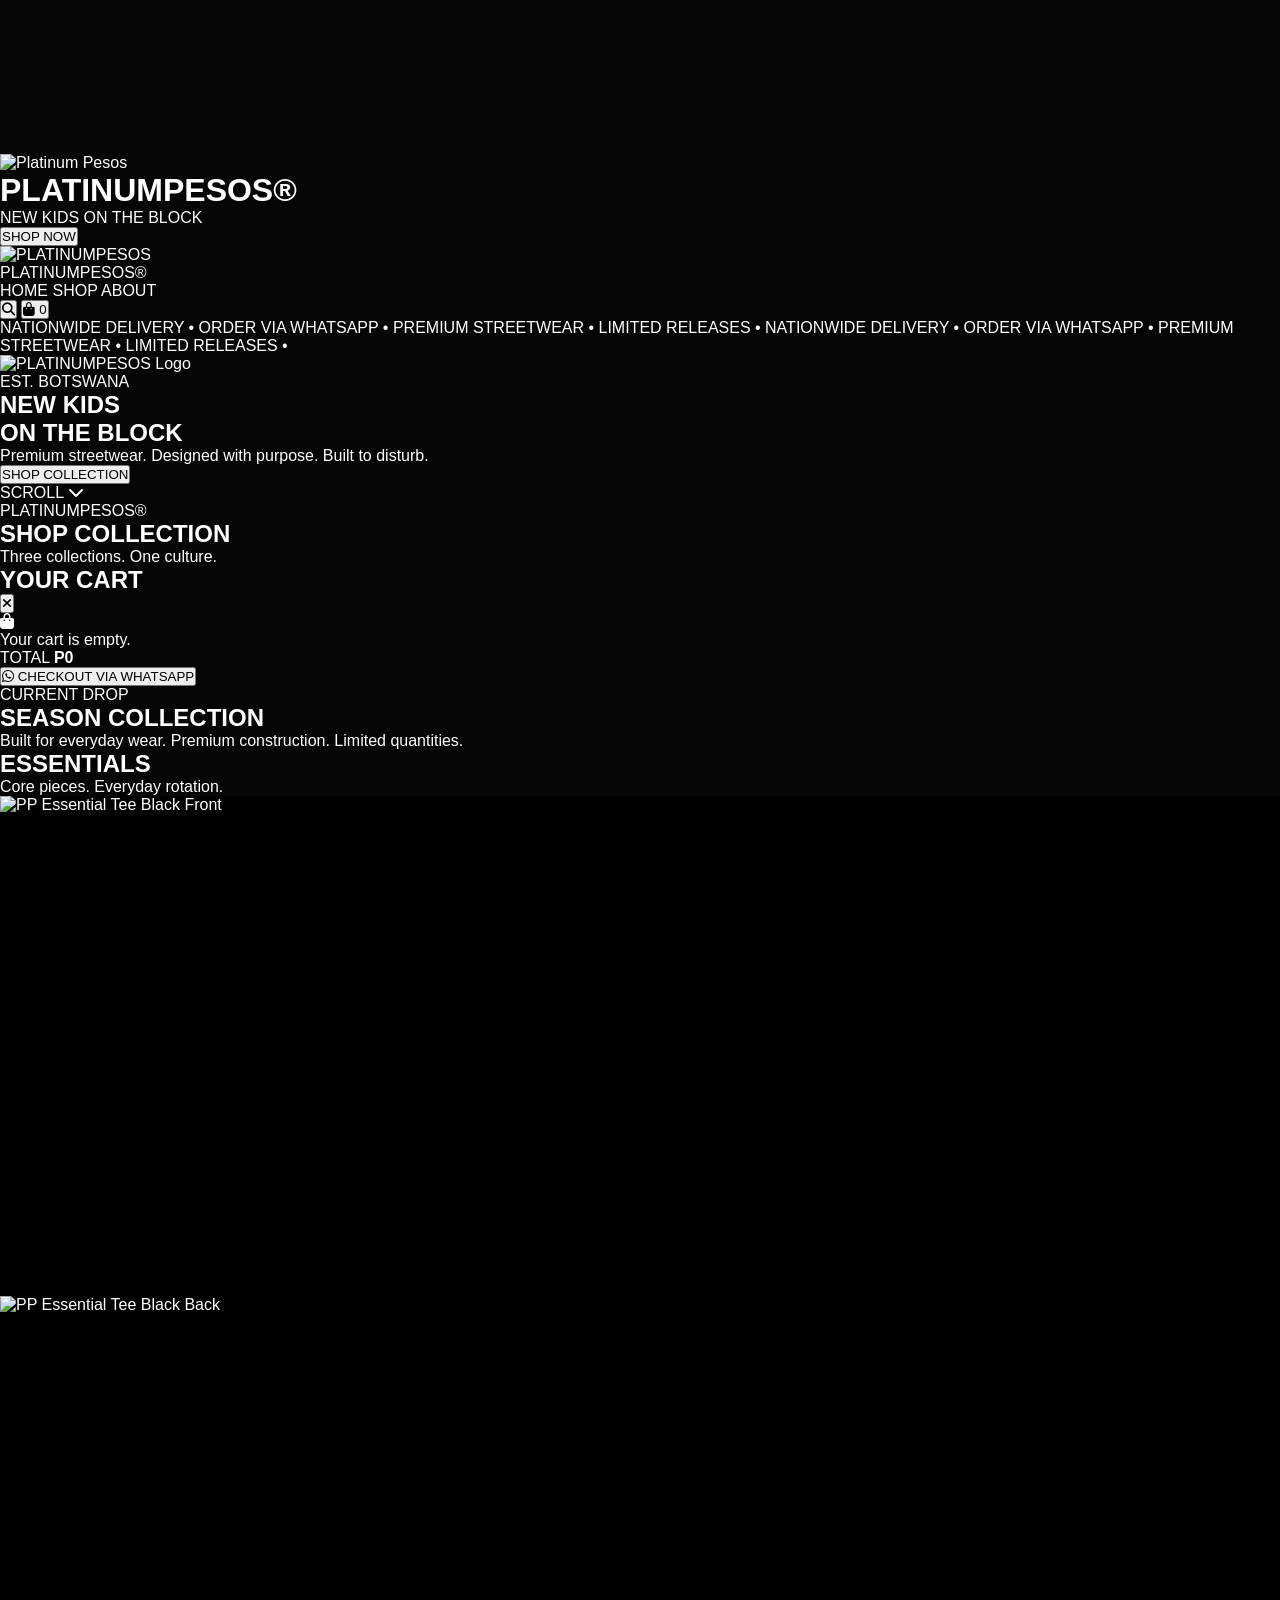
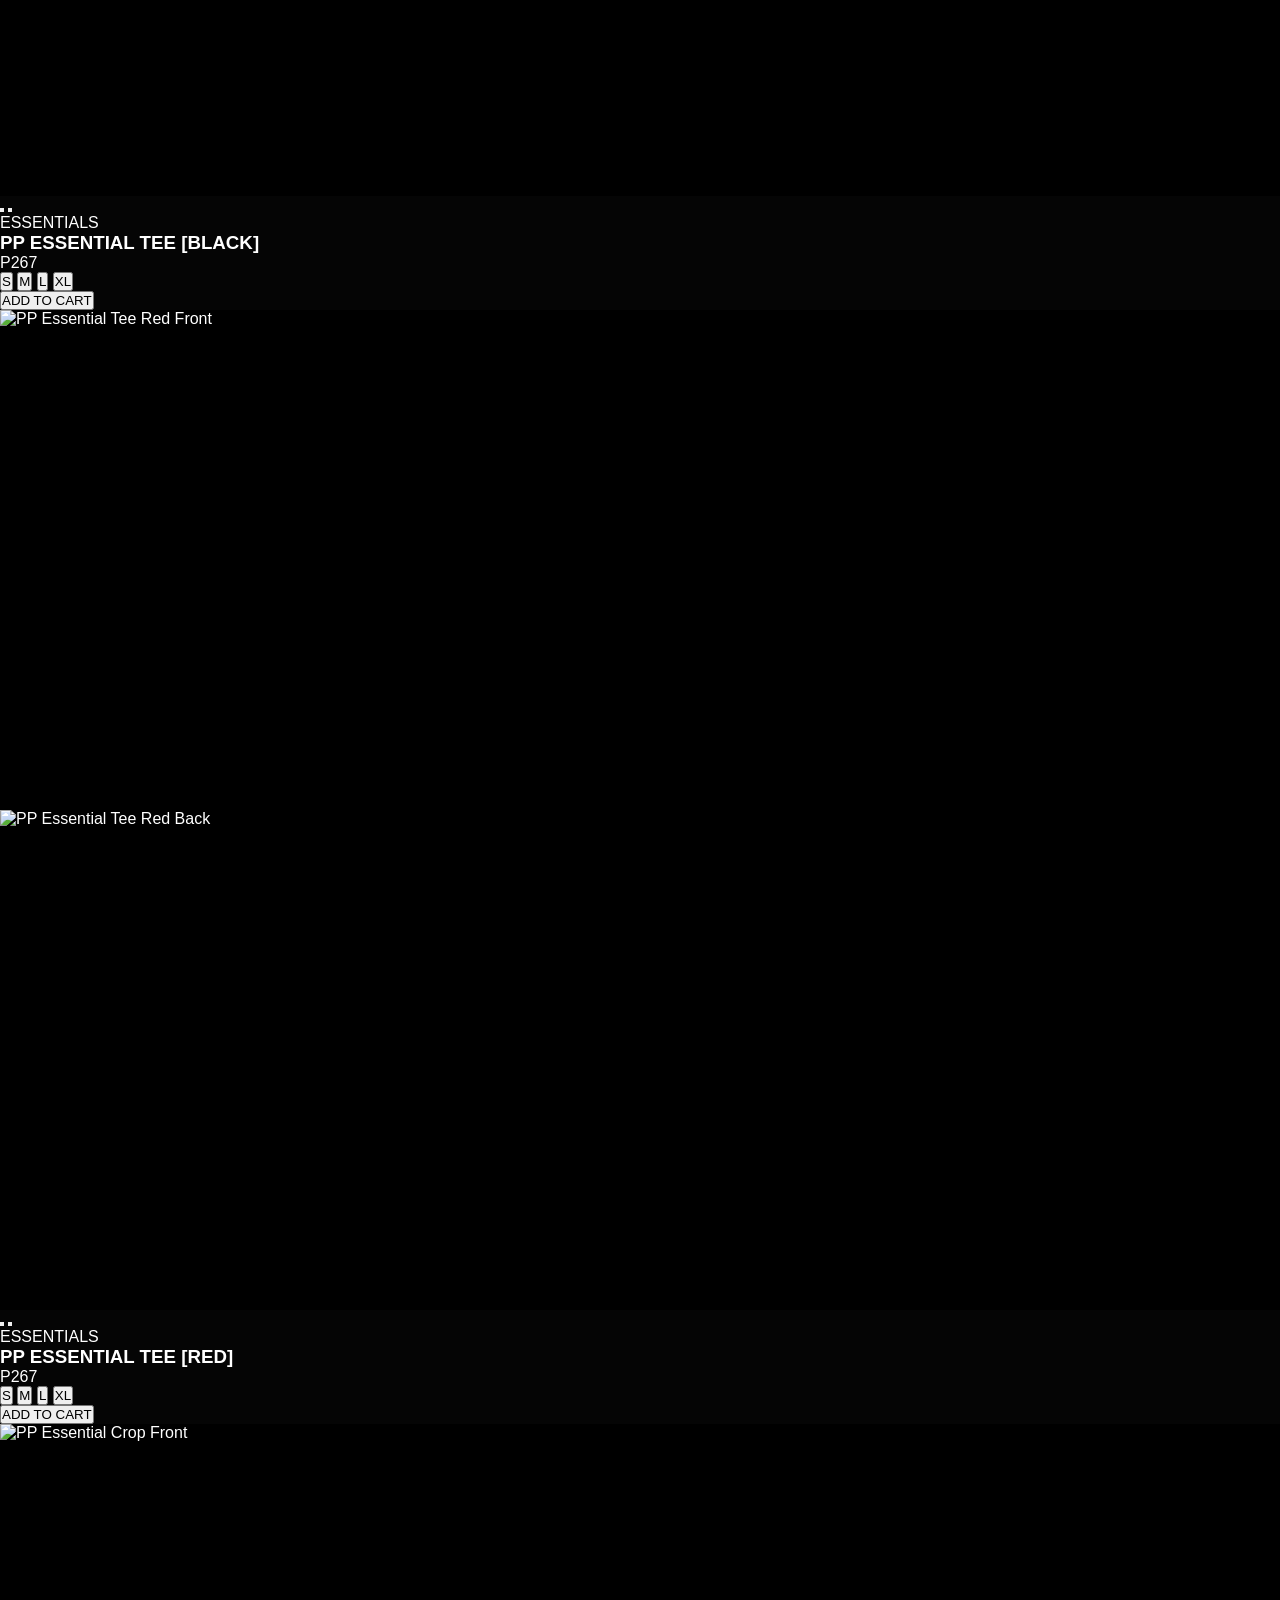
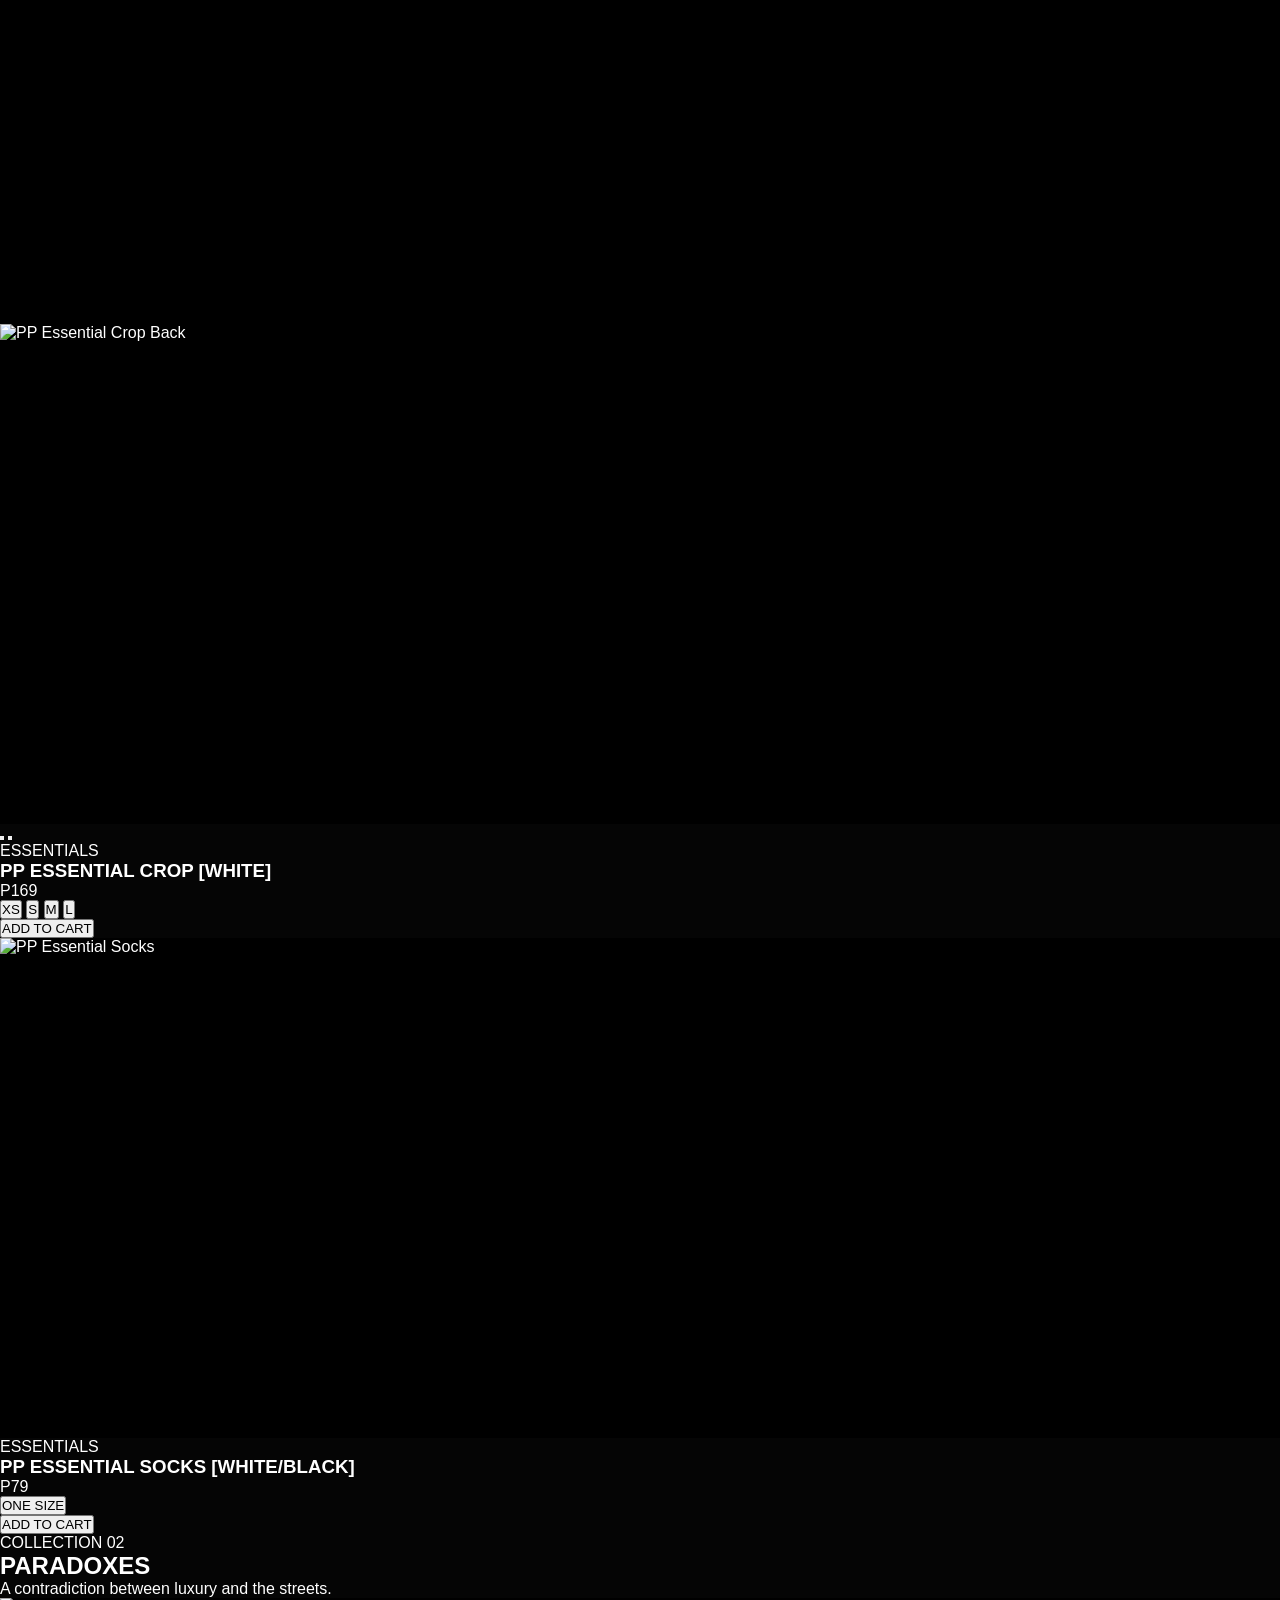
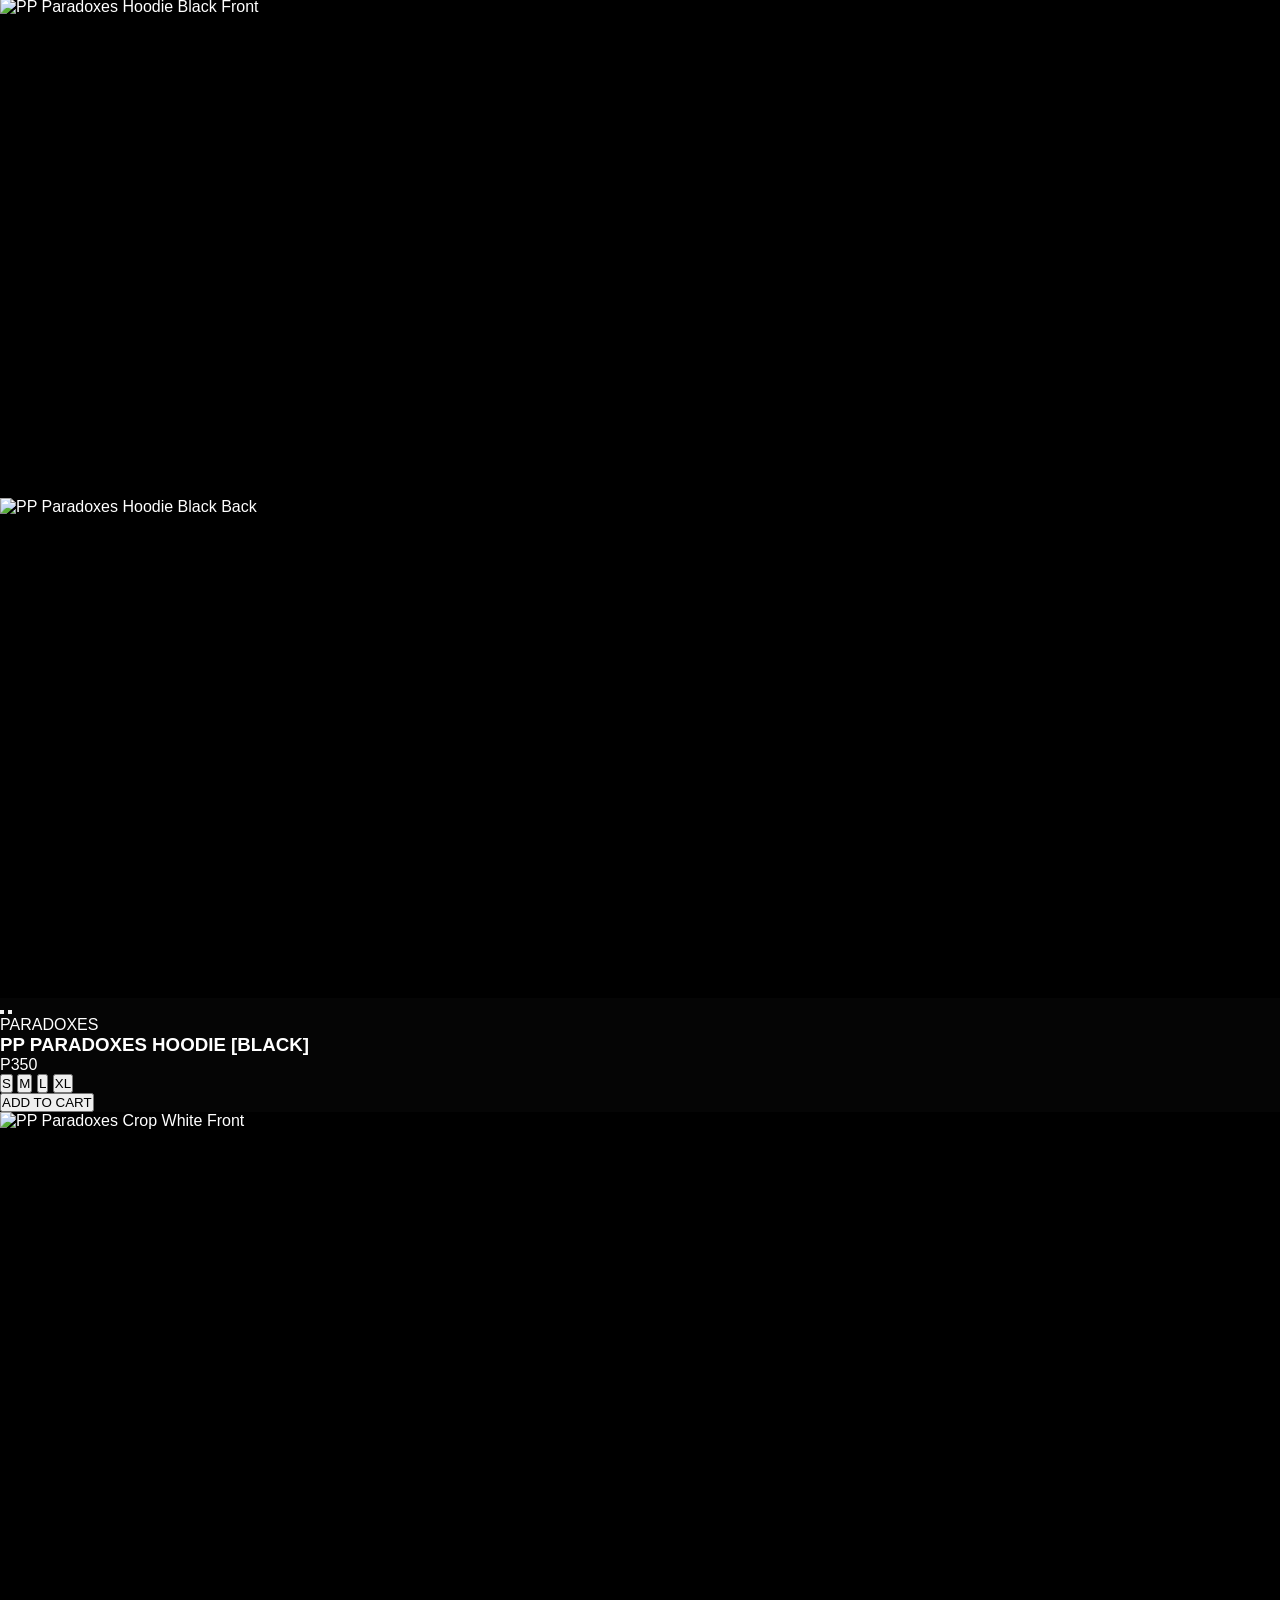
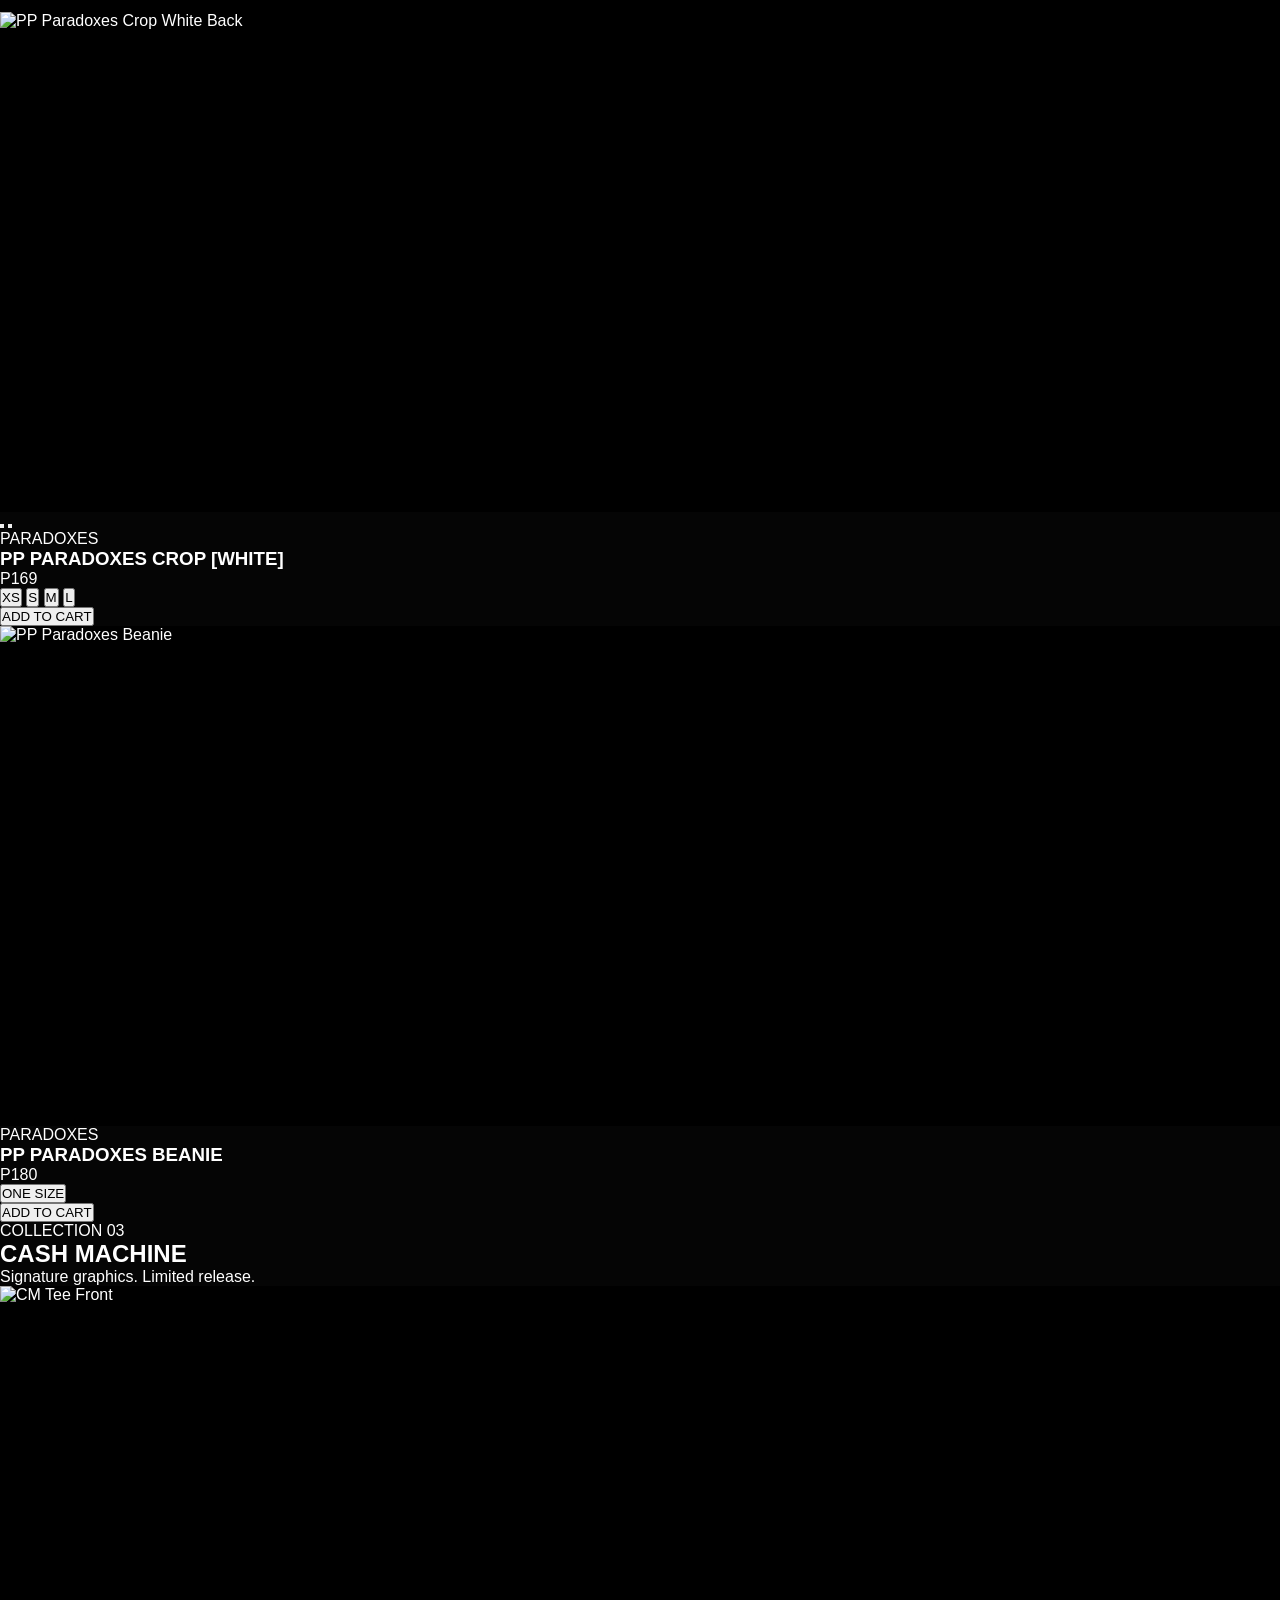
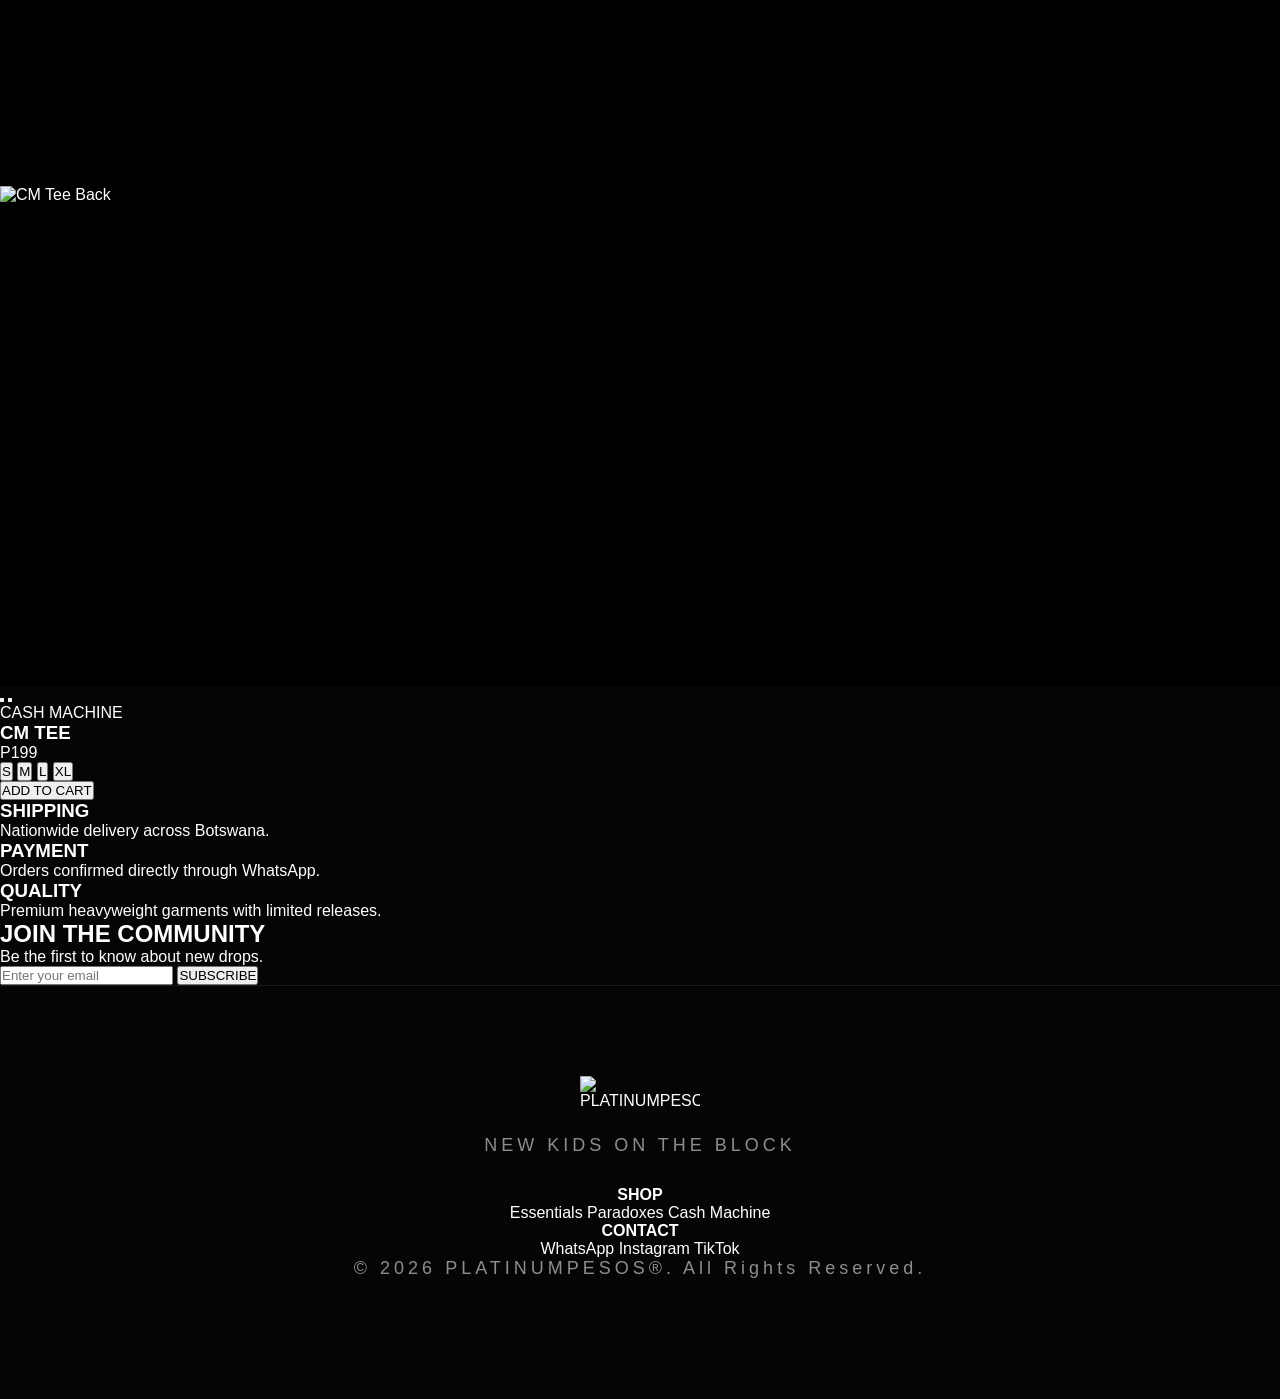
==== commit 76b899ec: "Update index.html" ====
--- a/index.html
+++ b/index.html
@@ -3,609 +3,1440 @@
 
 <head>
 
-<meta charset="UTF-8">
-<meta name="viewport" content="width=device-width, initial-scale=1.0">
-
-<title>PLATINUMPESOS® | NEW KIDS ON THE BLOCK</title>
-
-<meta name="description" content="Official PLATINUMPESOS® Website. Premium Streetwear from Botswana.">
-
-<meta name="keywords" content="PLATINUMPESOS, Botswana, Streetwear, Fashion, Luxury, Hoodie, Tee">
-
-<meta name="author" content="PLATINUMPESOS">
-
-<meta name="theme-color" content="#000000">
-
-<meta property="og:title" content="PLATINUMPESOS®">
-
-<meta property="og:description" content="NEW KIDS ON THE BLOCK">
-
-<meta property="og:image" content="https://i.ibb.co/jPx1Y13V/ko.png">
-
-<meta property="og:type" content="website">
-
-<meta property="og:url" content="https://platinumpesos-glitch.github.io/platinumpesos/">
-
-<link rel="icon" href="https://i.ibb.co/jPx1Y13V/ko.png">
-
-<link rel="preconnect" href="https://fonts.googleapis.com">
-
-<link rel="preconnect" href="https://fonts.gstatic.com" crossorigin>
-
-<link href="https://fonts.googleapis.com/css2?family=Anton&family=Oswald:wght@300;400;500;600;700&display=swap" rel="stylesheet">
-
-<link rel="stylesheet" href="style.css">
+    <!-- ===============================
+    BASIC SEO
+    ================================ -->
+
+    <meta charset="UTF-8">
+
+    <meta
+        name="viewport"
+        content="width=device-width, initial-scale=1.0">
+
+    <title>
+        PLATINUMPESOS® | NEW KIDS ON THE BLOCK
+    </title>
+
+    <meta
+        name="description"
+        content="Official Platinum Pesos Streetwear. Premium clothing from Botswana.">
+
+    <meta
+        name="keywords"
+        content="Platinum Pesos, Streetwear, Botswana, Hoodie, T-Shirt, Fashion">
+
+    <meta
+        name="author"
+        content="PLATINUMPESOS">
+
+    <meta
+        name="theme-color"
+        content="#000000">
+
+    <!-- ===============================
+    OPEN GRAPH
+    ================================ -->
+
+    <meta
+        property="og:title"
+        content="PLATINUMPESOS®">
+
+    <meta
+        property="og:description"
+        content="NEW KIDS ON THE BLOCK">
+
+    <meta
+        property="og:type"
+        content="website">
+
+    <meta
+        property="og:image"
+        content="https://i.ibb.co/jPx1Y13V/ko.png">
+
+    <!-- ===============================
+    FAVICON
+    ================================ -->
+
+    <link
+        rel="icon"
+        href="https://i.ibb.co/jPx1Y13V/ko.png">
+
+    <!-- ===============================
+    GOOGLE FONTS
+    ================================ -->
+
+    <link rel="preconnect"
+          href="https://fonts.googleapis.com">
+
+    <link rel="preconnect"
+          href="https://fonts.gstatic.com"
+          crossorigin>
+
+    <link href="https://fonts.googleapis.com/css2?family=Anton&family=Inter:wght@300;400;500;600;700;800&display=swap"
+          rel="stylesheet">
+
+    <!-- ===============================
+    FONT AWESOME
+    ================================ -->
+
+    <link rel="stylesheet"
+          href="https://cdnjs.cloudflare.com/ajax/libs/font-awesome/6.6.0/css/all.min.css">
+
+    <!-- ===============================
+    CSS
+    ================================ -->
+
+    <link
+        rel="stylesheet"
+        href="style.css">
 
 </head>
 
 <body>
 
-<!-- =========================================
-VIDEO GATE
-========================================= -->
-
-<div id="video-gate">
-
-<video
-id="intro-video"
-autoplay
-muted
-loop
-playsinline
-webkit-playsinline
-preload="auto">
-
-<source src="intro.mp4" type="video/mp4">
-
-</video>
-
-<div class="video-dark"></div>
-
-<div class="video-overlay">
-
-<img
-src="https://i.ibb.co/jPx1Y13V/ko.png"
-class="gate-logo"
-alt="PLATINUMPESOS Logo">
-
-<h1>PLATINUMPESOS</h1>
-
-<p>NEW KIDS ON THE BLOCK</p>
-
-<button id="enter-store">
-SHOP NOW
-</button>
-
-</div>
-
-</div>
-
-<!-- =========================================
-MAIN WEBSITE
-========================================= -->
-
-<div id="site-content"><!-- ==================================================
-INTRO
-================================================== -->
-
-<div id="intro">
-
-    <img
-        src="https://i.ibb.co/jPx1Y13V/ko.png"
-        class="intro-logo"
-        alt="PLATINUMPESOS Logo">
-
-    <h1>
-        PLATINUMPESOS
-    </h1>
-
-    <p>
-        NEW KIDS ON THE BLOCK
-    </p>
-
-</div>
-
-<!-- ==================================================
-TOP BAR
-================================================== -->
-
-<div class="top-bar">
-
-    <div class="top-bar-inner">
-
-        PLATINUMPESOS® • BOTSWANA • NEW KIDS ON THE BLOCK • WORLDWIDE STREETWEAR
-
-    </div>
-
-</div>
-
-<!-- ==================================================
-DELIVERY BAR
-================================================== -->
-
-<div class="delivery-bar">
-
-    <div class="delivery-track">
-
-        <span>
-
-            NATIONWIDE DELIVERY AVAILABLE • ORDER VIA WHATSAPP •
-            LIMITED STOCK • PREMIUM STREETWEAR •
-            PLATINUMPESOS® • NATIONWIDE DELIVERY AVAILABLE •
-            ORDER VIA WHATSAPP • LIMITED STOCK •
-            PREMIUM STREETWEAR •
-
-        </span>
-
-    </div>
-
-</div>
-
-<!-- ==================================================
-SHOPPING CART
-================================================== -->
-
-<div class="cart-icon" onclick="openCart()">
-
-    🛒
-
-    <span id="cart-count">
-
-        0
-
-    </span>
-
-</div>
-
-<div class="cart" id="cart">
-
-    <h2>
-
-        YOUR CART
-
-    </h2>
-
-    <div id="cart-items"></div>
-
-    <h3 id="total">
-
-        TOTAL : P0
-
-    </h3>
-
-    <button id="checkout">
-
-        PROCEED TO WHATSAPP
-
-    </button>
-
-    <button onclick="closeCart()">
-
-        CLOSE
-
-    </button>
-
-</div><!-- ==================================================
-HERO SECTION
-================================================== -->
-
-<section class="hero">
-
-    <div class="hero-content">
+<!-- ===================================================
+VIDEO INTRO
+=================================================== -->
+
+<div id="videoGate">
+
+    <video
+        id="introVideo"
+        autoplay
+        muted
+        loop
+        playsinline>
+
+        <source
+            src="intro.mp4"
+            type="video/mp4">
+
+    </video>
+
+    <div class="videoOverlay">
 
         <img
             src="https://i.ibb.co/jPx1Y13V/ko.png"
-            class="logo"
+            alt="Platinum Pesos"
+            class="introLogo">
+
+        <h1>
+
+            PLATINUMPESOS®
+
+        </h1>
+
+        <p>
+
+            NEW KIDS ON THE BLOCK
+
+        </p>
+
+        <button id="enterStore">
+
+            SHOP NOW
+
+        </button>
+
+    </div>
+
+</div>
+
+<!-- ===================================================
+MAIN WEBSITE
+=================================================== -->
+
+<div id="website">
+<!-- ===================================================
+HEADER
+=================================================== -->
+
+<header class="header">
+
+    <div class="header-container">
+
+        <!-- Logo -->
+
+        <a href="#" class="logo-area">
+
+            <img
+                src="https://i.ibb.co/jPx1Y13V/ko.png"
+                alt="PLATINUMPESOS"
+                class="header-logo">
+
+            <span class="brand-name">
+
+                PLATINUMPESOS®
+
+            </span>
+
+        </a>
+
+        <!-- Navigation -->
+
+        <nav class="navigation">
+
+            <a href="#hero">HOME</a>
+
+            <a href="#shop">SHOP</a>
+
+            <a href="#footer">ABOUT</a>
+
+        </nav>
+
+        <!-- Icons -->
+
+        <div class="header-icons">
+
+            <button
+                class="icon-btn"
+                id="searchBtn"
+                aria-label="Search">
+
+                <i class="fa-solid fa-magnifying-glass"></i>
+
+            </button>
+
+            <button
+                class="icon-btn cart-button"
+                id="cartButton"
+                aria-label="Shopping Cart">
+
+                <i class="fa-solid fa-bag-shopping"></i>
+
+                <span id="cartCount">
+
+                    0
+
+                </span>
+
+            </button>
+
+        </div>
+
+    </div>
+
+</header>
+
+<!-- ===================================================
+DELIVERY TICKER
+=================================================== -->
+
+<section class="ticker">
+
+    <div class="ticker-track">
+
+        <span>
+
+            NATIONWIDE DELIVERY •
+            ORDER VIA WHATSAPP •
+            PREMIUM STREETWEAR •
+            LIMITED RELEASES •
+
+            NATIONWIDE DELIVERY •
+            ORDER VIA WHATSAPP •
+            PREMIUM STREETWEAR •
+            LIMITED RELEASES •
+
+        </span>
+
+    </div>
+
+</section>
+
+<!-- ===================================================
+HERO
+=================================================== -->
+
+<section
+    class="hero"
+    id="hero">
+
+    <div class="hero-content">
+
+        <img
+            src="https://i.ibb.co/jPx1Y13V/ko.png"
+            class="hero-logo"
             alt="PLATINUMPESOS Logo">
 
+        <p class="hero-tag">
+
+            EST. BOTSWANA
+
+        </p>
+
         <h1>
 
-            PLATINUMPESOS
+            NEW KIDS<br>ON THE BLOCK
 
         </h1>
 
+        <p class="hero-description">
+
+            Premium streetwear.
+            Designed with purpose.
+            Built to disturb.
+
+        </p>
+
+        <div class="hero-buttons">
+
+            <a href="#shop">
+
+                <button class="primary-btn">
+
+                    SHOP COLLECTION
+
+                </button>
+
+            </a>
+
+        </div>
+
+    </div>
+
+    <div class="hero-scroll">
+
+        <span>
+
+            SCROLL
+
+        </span>
+
+        <i class="fa-solid fa-chevron-down"></i>
+
+    </div>
+
+</section>
+
+<!-- ===================================================
+SHOP START
+=================================================== -->
+
+<section
+    id="shop"
+    class="shop">
+
+    <div class="shop-heading">
+
         <p>
 
-            NEW KIDS ON THE BLOCK
-
-        </p>
-
-        <a href="#shop">
-
-            <button class="hero-btn">
-
-                SHOP COLLECTION
-
-            </button>
-
-        </a>
-
-    </div>
+            PLATINUMPESOS®
+
+        </p>
+
+        <h2>
+
+            SHOP COLLECTION
+
+        </h2>
+
+        <span>
+
+            Three collections.
+            One culture.
+
+        </span>
+
+    </div><!-- ===================================================
+SHOPPING CART
+=================================================== -->
+
+<aside
+    class="cart-drawer"
+    id="cartDrawer">
+
+    <div class="cart-header">
+
+        <h2>
+
+            YOUR CART
+
+        </h2>
+
+        <button
+            id="closeCart"
+            class="close-cart"
+            aria-label="Close Cart">
+
+            <i class="fa-solid fa-xmark"></i>
+
+        </button>
+
+    </div>
+
+    <div
+        class="cart-body"
+        id="cartItems">
+
+        <div class="empty-cart">
+
+            <i class="fa-solid fa-bag-shopping"></i>
+
+            <p>
+
+                Your cart is empty.
+
+            </p>
+
+        </div>
+
+    </div>
+
+    <div class="cart-footer">
+
+        <div class="cart-total">
+
+            <span>
+
+                TOTAL
+
+            </span>
+
+            <strong id="cartTotal">
+
+                P0
+
+            </strong>
+
+        </div>
+
+        <button
+            id="checkoutBtn"
+            class="checkout-btn">
+
+            <i class="fa-brands fa-whatsapp"></i>
+
+            CHECKOUT VIA WHATSAPP
+
+        </button>
+
+    </div>
+
+</aside>
+
+<!-- ===================================================
+COLLECTION INTRO
+=================================================== -->
+
+<section class="collection-intro">
+
+    <div class="collection-line"></div>
+
+    <p>
+
+        CURRENT DROP
+
+    </p>
+
+    <h2>
+
+        SEASON COLLECTION
+
+    </h2>
+
+    <span>
+
+        Built for everyday wear.
+        Premium construction.
+        Limited quantities.
+
+    </span>
 
 </section>
 
-<!-- ==================================================
-SHOP
-================================================== -->
-
-<section id="shop">
+<!-- ===================================================
+PRODUCT GRID START
+=================================================== -->
+
+<div class="products-grid">
+
+<!-- ===================================================
+ESSENTIALS
+=================================================== -->
+
+<section
+    class="collection"
+    id="essentials">
+
+    <div class="collection-title">
+
+        <h2>
+
+            ESSENTIALS
+
+        </h2>
+
+        <p>
+
+            Core pieces.
+            Everyday rotation.
+
+        </p>
+
+    </div>
+
+    <div class="product-grid"><!-- ===================================================
+PRODUCT 01
+PP ESSENTIAL TEE [BLACK]
+=================================================== -->
+
+<article class="product-card" data-product="essential-black">
+
+    <div class="product-image-wrapper">
+
+        <div class="image-slider">
+
+            <img
+                src="https://i.ibb.co/gFFZGvFm/9f49eb10-6977-4b8c-a181-283ac3ccb1cd.png"
+                class="product-image active"
+                alt="PP Essential Tee Black Front">
+
+            <img
+                src="https://i.ibb.co/93b74QgJ/444744f4-db8b-4ab2-864a-daf88025c9e0.png"
+                class="product-image"
+                alt="PP Essential Tee Black Back">
+
+        </div>
+
+        <div class="slider-dots">
+
+            <button
+                class="slider-dot active"
+                data-index="0"
+                aria-label="Front">
+            </button>
+
+            <button
+                class="slider-dot"
+                data-index="1"
+                aria-label="Back">
+            </button>
+
+        </div>
+
+    </div>
+
+    <div class="product-content">
+
+        <span class="product-category">
+
+            ESSENTIALS
+
+        </span>
+
+        <h3>
+
+            PP ESSENTIAL TEE [BLACK]
+
+        </h3>
+
+        <p class="product-price">
+
+            P267
+
+        </p>
+
+        <div class="size-options">
+
+            <button class="size-btn">S</button>
+            <button class="size-btn">M</button>
+            <button class="size-btn">L</button>
+            <button class="size-btn">XL</button>
+
+        </div>
+
+        <button
+            class="cart-btn"
+            data-name="PP ESSENTIAL TEE [BLACK]"
+            data-price="267">
+
+            ADD TO CART
+
+        </button>
+
+    </div>
+
+</article>
+
+<!-- ===================================================
+PRODUCT 02
+PP ESSENTIAL TEE [RED]
+=================================================== -->
+
+<article class="product-card" data-product="essential-red">
+
+    <div class="product-image-wrapper">
+
+        <div class="image-slider">
+
+            <img
+                src="https://i.ibb.co/Rkt1zGpw/7406c37b-4314-4aef-b8e8-a053c7f44622.png"
+                class="product-image active"
+                alt="PP Essential Tee Red Front">
+
+            <img
+                src="https://i.ibb.co/HDvsHLBL/7e3a985c-41a8-4b3e-b9d0-0092ac75f7f1.png"
+                class="product-image"
+                alt="PP Essential Tee Red Back">
+
+        </div>
+
+        <div class="slider-dots">
+
+            <button
+                class="slider-dot active"
+                data-index="0"
+                aria-label="Front">
+            </button>
+
+            <button
+                class="slider-dot"
+                data-index="1"
+                aria-label="Back">
+            </button>
+
+        </div>
+
+    </div>
+
+    <div class="product-content">
+
+        <span class="product-category">
+
+            ESSENTIALS
+
+        </span>
+
+        <h3>
+
+            PP ESSENTIAL TEE [RED]
+
+        </h3>
+
+        <p class="product-price">
+
+            P267
+
+        </p>
+
+        <div class="size-options">
+
+            <button class="size-btn">S</button>
+            <button class="size-btn">M</button>
+            <button class="size-btn">L</button>
+            <button class="size-btn">XL</button>
+
+        </div>
+
+        <button
+            class="cart-btn"
+            data-name="PP ESSENTIAL TEE [RED]"
+            data-price="267">
+
+            ADD TO CART
+
+        </button>
+
+    </div>
+
+</article><!-- ===================================================
+PRODUCT 03
+PP ESSENTIAL CROP [WHITE]
+=================================================== -->
+
+<article class="product-card" data-product="essential-crop">
+
+    <div class="product-image-wrapper">
+
+        <div class="image-slider">
+
+            <img
+                src="https://i.ibb.co/Cpz1vdyW/0b30d212-2e27-455a-979b-bc9631a81c49-1.png"
+                class="product-image active"
+                alt="PP Essential Crop Front">
+
+            <img
+                src="https://i.ibb.co/rGW3d53H/034c2389-1f7d-4c2f-ba45-38d2b962e009.png"
+                class="product-image"
+                alt="PP Essential Crop Back">
+
+        </div>
+
+        <div class="slider-dots">
+
+            <button
+                class="slider-dot active"
+                data-index="0"
+                aria-label="Front">
+            </button>
+
+            <button
+                class="slider-dot"
+                data-index="1"
+                aria-label="Back">
+            </button>
+
+        </div>
+
+    </div>
+
+    <div class="product-content">
+
+        <span class="product-category">
+
+            ESSENTIALS
+
+        </span>
+
+        <h3>
+
+            PP ESSENTIAL CROP [WHITE]
+
+        </h3>
+
+        <p class="product-price">
+
+            P169
+
+        </p>
+
+        <div class="size-options">
+
+            <button class="size-btn">XS</button>
+            <button class="size-btn">S</button>
+            <button class="size-btn">M</button>
+            <button class="size-btn">L</button>
+
+        </div>
+
+        <button
+            class="cart-btn"
+            data-name="PP ESSENTIAL CROP [WHITE]"
+            data-price="169">
+
+            ADD TO CART
+
+        </button>
+
+    </div>
+
+</article>
+
+<!-- ===================================================
+PRODUCT 04
+PP ESSENTIAL SOCKS [WHITE/BLACK]
+=================================================== -->
+
+<article class="product-card" data-product="essential-socks">
+
+    <div class="product-image-wrapper">
+
+        <img
+            src="https://i.ibb.co/HL3FmHb2/6bb802e0-9090-443e-a3df-e5e3490b73de.png"
+            class="product-image single-image"
+            alt="PP Essential Socks">
+
+    </div>
+
+    <div class="product-content">
+
+        <span class="product-category">
+
+            ESSENTIALS
+
+        </span>
+
+        <h3>
+
+            PP ESSENTIAL SOCKS [WHITE/BLACK]
+
+        </h3>
+
+        <p class="product-price">
+
+            P79
+
+        </p>
+
+        <div class="size-options">
+
+            <button class="size-btn active-size">
+
+                ONE SIZE
+
+            </button>
+
+        </div>
+
+        <button
+            class="cart-btn"
+            data-name="PP ESSENTIAL SOCKS [WHITE/BLACK]"
+            data-price="79">
+
+            ADD TO CART
+
+        </button>
+
+    </div>
+
+</article>
+
+</div>
+
+</section>
+
+<!-- ===================================================
+PARADOXES COLLECTION
+=================================================== -->
+
+<section
+    class="collection"
+    id="paradoxes">
+
+    <div class="collection-header">
+
+        <span class="collection-label">
+
+            COLLECTION 02
+
+        </span>
+
+        <h2>
+
+            PARADOXES
+
+        </h2>
+
+        <p>
+
+            A contradiction between luxury and the streets.
+
+        </p>
+
+    </div>
+
+    <div class="product-grid"><!-- ===================================================
+PRODUCT 05
+PP PARADOXES HOODIE [BLACK]
+=================================================== -->
+
+<article
+    class="product-card"
+    data-product="paradoxes-hoodie">
+
+    <div class="product-image-wrapper">
+
+        <div class="image-slider">
+
+            <!-- FRONT -->
+
+            <img
+                src="https://i.ibb.co/ynRPwKRG/f7dfa906-bb42-4aea-b867-fc8cf75f3adb.png"
+                class="product-image active"
+                alt="PP Paradoxes Hoodie Black Front">
+
+            <!-- BACK -->
+
+            <img
+                src="https://i.ibb.co/G4ZzP7FX/22d4bb30-c627-4b6c-8a9e-b78de78a62a1.png"
+                class="product-image"
+                alt="PP Paradoxes Hoodie Black Back">
+
+        </div>
+
+        <!-- FRONT / BACK DOTS -->
+
+        <div class="slider-dots">
+
+            <button
+                type="button"
+                class="slider-dot active"
+                data-index="0"
+                aria-label="View front of PP Paradoxes Hoodie">
+            </button>
+
+            <button
+                type="button"
+                class="slider-dot"
+                data-index="1"
+                aria-label="View back of PP Paradoxes Hoodie">
+            </button>
+
+        </div>
+
+    </div>
+
+    <div class="product-content">
+
+        <span class="product-category">
+
+            PARADOXES
+
+        </span>
+
+        <h3>
+
+            PP PARADOXES HOODIE [BLACK]
+
+        </h3>
+
+        <p class="product-price">
+
+            P350
+
+        </p>
+
+        <div class="size-options">
+
+            <button
+                type="button"
+                class="size-btn">
+                S
+            </button>
+
+            <button
+                type="button"
+                class="size-btn">
+                M
+            </button>
+
+            <button
+                type="button"
+                class="size-btn">
+                L
+            </button>
+
+            <button
+                type="button"
+                class="size-btn">
+                XL
+            </button>
+
+        </div>
+
+        <button
+            type="button"
+            class="cart-btn"
+            data-name="PP PARADOXES HOODIE [BLACK]"
+            data-price="350">
+
+            ADD TO CART
+
+        </button>
+
+    </div>
+
+</article>
+
+
+<!-- ===================================================
+PRODUCT 06
+PP PARADOXES CROP [WHITE]
+=================================================== -->
+
+<article
+    class="product-card"
+    data-product="paradoxes-crop">
+
+    <div class="product-image-wrapper">
+
+        <div class="image-slider">
+
+            <!-- FRONT -->
+
+            <img
+                src="https://i.ibb.co/Cpz1vdyW/0b30d212-2e27-455a-979b-bc9631a81c49-1.png"
+                class="product-image active"
+                alt="PP Paradoxes Crop White Front">
+
+            <!-- BACK -->
+
+            <img
+                src="https://i.ibb.co/rGW3d53H/034c2389-1f7d-4c2f-ba45-38d2b962e009.png"
+                class="product-image"
+                alt="PP Paradoxes Crop White Back">
+
+        </div>
+
+        <!-- FRONT / BACK DOTS -->
+
+        <div class="slider-dots">
+
+            <button
+                type="button"
+                class="slider-dot active"
+                data-index="0"
+                aria-label="View front of PP Paradoxes Crop">
+            </button>
+
+            <button
+                type="button"
+                class="slider-dot"
+                data-index="1"
+                aria-label="View back of PP Paradoxes Crop">
+            </button>
+
+        </div>
+
+    </div>
+
+    <div class="product-content">
+
+        <span class="product-category">
+
+            PARADOXES
+
+        </span>
+
+        <h3>
+
+            PP PARADOXES CROP [WHITE]
+
+        </h3>
+
+        <p class="product-price">
+
+            P169
+
+        </p>
+
+        <div class="size-options">
+
+            <button
+                type="button"
+                class="size-btn">
+                XS
+            </button>
+
+            <button
+                type="button"
+                class="size-btn">
+                S
+            </button>
+
+            <button
+                type="button"
+                class="size-btn">
+                M
+            </button>
+
+            <button
+                type="button"
+                class="size-btn">
+                L
+            </button>
+
+        </div>
+
+        <button
+            type="button"
+            class="cart-btn"
+            data-name="PP PARADOXES CROP [WHITE]"
+            data-price="169">
+
+            ADD TO CART
+
+        </button>
+
+    </div>
+
+</article><!-- ===================================================
+PRODUCT 07
+PP PARADOXES BEANIE
+=================================================== -->
+
+<article
+    class="product-card"
+    data-product="paradoxes-beanie">
+
+    <div class="product-image-wrapper">
+
+        <img
+            src="YOUR_BEANIE_IMAGE_URL"
+            class="product-image single-image"
+            alt="PP Paradoxes Beanie">
+
+    </div>
+
+    <div class="product-content">
+
+        <span class="product-category">
+
+            PARADOXES
+
+        </span>
+
+        <h3>
+
+            PP PARADOXES BEANIE
+
+        </h3>
+
+        <p class="product-price">
+
+            P180
+
+        </p>
+
+        <div class="size-options">
+
+            <button
+                type="button"
+                class="size-btn active-size">
+
+                ONE SIZE
+
+            </button>
+
+        </div>
+
+        <button
+            type="button"
+            class="cart-btn"
+            data-name="PP PARADOXES BEANIE"
+            data-price="180">
+
+            ADD TO CART
+
+        </button>
+
+    </div>
+
+</article>
+
+    </div>
+
+</section>
+
+<!-- ===================================================
+CASH MACHINE COLLECTION
+=================================================== -->
+
+<section
+    class="collection"
+    id="cashmachine">
+
+    <div class="collection-header">
+
+        <span class="collection-label">
+
+            COLLECTION 03
+
+        </span>
+
+        <h2>
+
+            CASH MACHINE
+
+        </h2>
+
+        <p>
+
+            Signature graphics.
+            Limited release.
+
+        </p>
+
+    </div>
+
+    <div class="product-grid">
+
+<!-- ===================================================
+PRODUCT 08
+CM TEE
+=================================================== -->
+
+<article
+    class="product-card"
+    data-product="cm-tee">
+
+    <div class="product-image-wrapper">
+
+        <div class="image-slider">
+
+            <img
+                src="YOUR_CM_FRONT_IMAGE"
+                class="product-image active"
+                alt="CM Tee Front">
+
+            <img
+                src="YOUR_CM_BACK_IMAGE"
+                class="product-image"
+                alt="CM Tee Back">
+
+        </div>
+
+        <div class="slider-dots">
+
+            <button
+                type="button"
+                class="slider-dot active"
+                data-index="0"
+                aria-label="Front">
+            </button>
+
+            <button
+                type="button"
+                class="slider-dot"
+                data-index="1"
+                aria-label="Back">
+            </button>
+
+        </div>
+
+    </div>
+
+    <div class="product-content">
+
+        <span class="product-category">
+
+            CASH MACHINE
+
+        </span>
+
+        <h3>
+
+            CM TEE
+
+        </h3>
+
+        <p class="product-price">
+
+            P199
+
+        </p>
+
+        <div class="size-options">
+
+            <button
+                type="button"
+                class="size-btn">
+                S
+            </button>
+
+            <button
+                type="button"
+                class="size-btn">
+                M
+            </button>
+
+            <button
+                type="button"
+                class="size-btn">
+                L
+            </button>
+
+            <button
+                type="button"
+                class="size-btn">
+                XL
+            </button>
+
+        </div>
+
+        <button
+            type="button"
+            class="cart-btn"
+            data-name="CM TEE"
+            data-price="199">
+
+            ADD TO CART
+
+        </button>
+
+    </div>
+
+</article>
+
+    </div>
+
+</section><!-- ===================================================
+STORE INFORMATION
+=================================================== -->
+
+<section class="store-information">
+
+    <div class="info-box">
+
+        <h3>
+
+            SHIPPING
+
+        </h3>
+
+        <p>
+
+            Nationwide delivery across Botswana.
+
+        </p>
+
+    </div>
+
+    <div class="info-box">
+
+        <h3>
+
+            PAYMENT
+
+        </h3>
+
+        <p>
+
+            Orders confirmed directly through WhatsApp.
+
+        </p>
+
+    </div>
+
+    <div class="info-box">
+
+        <h3>
+
+            QUALITY
+
+        </h3>
+
+        <p>
+
+            Premium heavyweight garments with limited releases.
+
+        </p>
+
+    </div>
+
+</section>
+
+<!-- ===================================================
+NEWSLETTER
+=================================================== -->
+
+<section class="newsletter">
 
     <h2>
 
-        AVAILABLE NOW
+        JOIN THE COMMUNITY
 
     </h2>
 
-    <div class="products"><!-- ==================================================
-LADIES CROP TOP
-================================================== -->
-
-<div class="product">
-
-    <div class="product-image">
-
-        <img
-            class="front-image"
-            src="https://i.ibb.co/Cpz1vdyW/0b30d212-2e27-455a-979b-bc9631a81c49-1.png"
-            alt="Ladies Crop Top Front">
-
-        <img
-            class="back-image"
-            src="https://i.ibb.co/rGW3d53H/034c2389-1f7d-4c2f-ba45-38d2b962e009.png"
-            alt="Ladies Crop Top Back">
-
-    </div>
-
-    <div class="product-info">
-
-        <h3>
-
-            LADIES CROP TOP
-
-        </h3>
-
-        <p class="price">
-
-            P169
-
-        </p>
-
-        <div class="sizes">
-
-            <button>S</button>
-            <button>M</button>
-            <button>L</button>
-            <button>XL</button>
-
-        </div>
-
-        <button
-            class="add-cart"
-            data-name="Ladies Crop Top"
-            data-price="169">
-
-            ADD TO CART
+    <p>
+
+        Be the first to know about new drops.
+
+    </p>
+
+    <form class="newsletter-form">
+
+        <input
+            type="email"
+            placeholder="Enter your email"
+            required>
+
+        <button type="submit">
+
+            SUBSCRIBE
 
         </button>
 
-    </div>
+    </form>
+
+</section>
+
+<!-- ===================================================
+FOOTER
+=================================================== -->
+
+<footer id="footer">
+
+    <div class="footer-grid">
+
+        <div class="footer-column">
+
+            <img
+                src="https://i.ibb.co/jPx1Y13V/ko.png"
+                class="footer-logo"
+                alt="PLATINUMPESOS">
+
+            <p>
+
+                NEW KIDS ON THE BLOCK
+
+            </p>
+
+        </div>
+
+        <div class="footer-column">
+
+            <h4>
+
+                SHOP
+
+            </h4>
+
+            <a href="#essentials">
+
+                Essentials
+
+            </a>
+
+            <a href="#paradoxes">
+
+                Paradoxes
+
+            </a>
+
+            <a href="#cashmachine">
+
+                Cash Machine
+
+            </a>
+
+        </div>
+
+        <div class="footer-column">
+
+            <h4>
+
+                CONTACT
+
+            </h4>
+
+            <a href="https://wa.me/YOURNUMBER">
+
+                WhatsApp
+
+            </a>
+
+            <a href="#">
+
+                Instagram
+
+            </a>
+
+            <a href="#">
+
+                TikTok
+
+            </a>
+
+        </div>
+
+    </div>
+
+    <div class="footer-bottom">
+
+        <p>
+
+            © 2026 PLATINUMPESOS®. All Rights Reserved.
+
+        </p>
+
+    </div>
+
+</footer>
 
 </div>
 
-<!-- ==================================================
-CM TEE
-================================================== -->
-
-<div class="product">
-
-    <div class="product-image">
-
-        <img
-            class="front-image"
-            src="https://i.ibb.co/DgCWB91F/b067f148-0162-4242-b110-8fc9714e7efb.png"
-            alt="CM Tee Front">
-
-        <img
-            class="back-image"
-            src="https://i.ibb.co/mVgxkGxn/6b60a7af-276a-4132-a44d-cefb08f11373.png"
-            alt="CM Tee Back">
-
-    </div>
-
-    <div class="product-info">
-
-        <h3>
-
-            CM TEE
-
-        </h3>
-
-        <p class="price">
-
-            P199
-
-        </p>
-
-        <div class="sizes">
-
-            <button>S</button>
-            <button>M</button>
-            <button>L</button>
-            <button>XL</button>
-
-        </div>
-
-        <button
-            class="add-cart"
-            data-name="CM Tee"
-            data-price="199">
-
-            ADD TO CART
-
-        </button>
-
-    </div>
-
-</div><!-- ==================================================
-PARADOXES HOODIE
-================================================== -->
-
-<div class="product">
-
-    <div class="product-image">
-
-        <img
-            class="front-image"
-            src="https://i.ibb.co/ynRPwKRG/f7dfa906-bb42-4aea-b867-fc8cf75f3adb.png"
-            alt="Paradoxes Hoodie Front">
-
-        <img
-            class="back-image"
-            src="https://i.ibb.co/G4ZzP7FX/22d4bb30-c627-4b6c-8a9e-b78de78a62a1.png"
-            alt="Paradoxes Hoodie Back">
-
-    </div>
-
-    <div class="product-info">
-
-        <h3>
-
-            PARADOXES HOODIE
-
-        </h3>
-
-        <p class="price">
-
-            P350
-
-        </p>
-
-        <div class="sizes">
-
-            <button>S</button>
-
-            <button>M</button>
-
-            <button>L</button>
-
-            <button>XL</button>
-
-        </div>
-
-        <button
-            class="add-cart"
-            data-name="Paradoxes Hoodie"
-            data-price="350">
-
-            ADD TO CART
-
-        </button>
-
-    </div>
-
-</div>
-
-<!-- ==================================================
-WHITE SOCK
-================================================== -->
-
-<div class="product">
-
-    <div class="product-image">
-
-        <img
-            class="front-image"
-            src="https://i.ibb.co/HL3FmHb2/6bb802e0-9090-443e-a3df-e5e3490b73de.png"
-            alt="White Sock">
-
-    </div>
-
-    <div class="product-info">
-
-        <h3>
-
-            WHITE SOCK
-
-        </h3>
-
-        <p class="price">
-
-            P80
-
-        </p>
-
-        <div class="sizes">
-
-            <button class="active">
-
-                ONE SIZE
-
-            </button>
-
-        </div>
-
-        <button
-            class="add-cart"
-            data-name="White Sock"
-            data-price="80">
-
-            ADD TO CART
-
-        </button>
-
-    </div>
-
-</div>
-
-<!-- ==================================================
-PARADOXES BEANIE
-================================================== -->
-
-<div class="product">
-
-    <div class="product-image">
-
-        <img
-            class="front-image"
-            src="https://i.ibb.co/ycFQfFGc/3a07566c-0e26-47c8-8f24-304714cba76c.png"
-            alt="Paradoxes Beanie">
-
-    </div>
-
-    <div class="product-info">
-
-        <h3>
-
-            PARADOXES BEANIE
-
-        </h3>
-
-        <p class="price">
-
-            P180
-
-        </p>
-
-        <button
-            class="add-cart"
-            data-name="Paradoxes Beanie"
-            data-price="180">
-
-            ADD TO CART
-
-        </button>
-
-    </div>
-
-</div><!-- ==================================================
-SOLD OUT PRODUCT
-================================================== -->
-
-<div class="product sold">
-
-    <div class="sold-box">
-
-        SOLD OUT
-
-    </div>
-
-    <h3>
-
-        LD TEE
-
-    </h3>
-
-</div>
-
-<!-- ==================================================
-END PRODUCTS
-================================================== -->
-
-    </div>
-
-</section><!-- ==================================================
-IMPORTANT NOTICE
-================================================== -->
-
-<section class="notice">
-
-    <div class="notice-container">
-
-        <h2>
-
-            IMPORTANT NOTICE
-
-        </h2>
-
-        <p>
-
-            Available items are limited.
-            Stock may change without notice.
-
-        </p>
-
-        <p>
-
-            Orders are completed directly through WhatsApp after checkout.
-
-        </p>
-
-        <p>
-
-            Nationwide delivery is available across Botswana.
-            Delivery fees depend on your location and will be confirmed before payment.
-
-        </p>
-
-        <p>
-
-            Please ensure your phone number and delivery location are correct before submitting your order.
-
-        </p>
-
-        <h3>
-
-            platinumpesos@gmail.com
-
-        </h3>
-
-    </div>
-
-</section>
-
-<!-- ==================================================
-FOOTER
-================================================== -->
-
-<footer>
-
-    <img
-        src="https://i.ibb.co/jPx1Y13V/ko.png"
-        class="footer-logo"
-        alt="PLATINUMPESOS Logo">
-
-    <h2>
-
-        PLATINUMPESOS®
-
-    </h2>
-
-    <p>
-
-        NEW KIDS ON THE BLOCK
-
-    </p>
-
-    <small>
-
-        © 2026 PLATINUMPESOS®. ALL RIGHTS RESERVED.
-
-    </small>
-
-</footer>
-
-</div>
-
 <script src="script.js"></script>
 
 </body>
--- a/style.css
+++ b/style.css
@@ -1,7 +1,7 @@
 /*======================================================
 PLATINUMPESOS®
 PREMIUM STREETWEAR
-LUXURY VERSION 2.0
+VERSION 3.0
 ======================================================*/
 
 *{
@@ -13,6 +13,7 @@
 
 html{
 scroll-behavior:smooth;
+background:#050505;
 }
 
 body{
@@ -32,6 +33,48 @@
 }
 
 /*======================================================
+GLOBAL
+======================================================*/
+
+img{
+
+display:block;
+
+width:100%;
+
+user-select:none;
+
+-webkit-user-drag:none;
+
+}
+
+button{
+
+font-family:'Oswald',sans-serif;
+
+transition:.35s ease;
+
+cursor:pointer;
+
+}
+
+a{
+
+text-decoration:none;
+
+color:inherit;
+
+}
+
+::selection{
+
+background:#fff;
+
+color:#000;
+
+}
+
+/*======================================================
 VIDEO GATE
 ======================================================*/
 
@@ -49,209 +92,1109 @@
 
 background:#000;
 
+display:flex;
+
+justify-content:center;
+
+align-items:center;
+
+overflow:hidden;
+
 z-index:999999;
 
+transition:1s ease;
+
+}
+
+#video-gate.hide{
+
+opacity:0;
+
+visibility:hidden;
+
+pointer-events:none;
+
+}
+
+#intro-video{
+
+position:absolute;
+
+top:50%;
+
+left:50%;
+
+width:100%;
+
+height:100%;
+
+object-fit:cover;
+
+transform:translate(-50%,-50%);
+
+}
+
+.video-dark{
+
+position:absolute;
+
+top:0;
+
+left:0;
+
+width:100%;
+
+height:100%;
+
+background:linear-gradient(
+
+180deg,
+
+rgba(0,0,0,.45),
+
+rgba(0,0,0,.60),
+
+rgba(0,0,0,.88)
+
+);
+
+backdrop-filter:blur(2px);
+
+}
+
+.video-overlay{
+
+position:relative;
+
+z-index:10;
+
 display:flex;
 
+flex-direction:column;
+
 justify-content:center;
 
 align-items:center;
 
+text-align:center;
+
+padding:25px;
+
+}
+
+.gate-logo{
+
+width:170px;
+
+margin-bottom:30px;
+
+filter:drop-shadow(0 20px 45px rgba(255,255,255,.12));
+
+animation:logoFloat 5s ease-in-out infinite;
+
+}
+
+.video-overlay h1{
+
+font-family:'Anton',sans-serif;
+
+font-size:88px;
+
+letter-spacing:6px;
+
+line-height:1;
+
+}
+
+.video-overlay p{
+
+margin-top:18px;
+
+font-size:15px;
+
+letter-spacing:8px;
+
+text-transform:uppercase;
+
+color:#cfcfcf;
+
+}
+
+#enter-store{
+
+margin-top:45px;
+
+padding:18px 60px;
+
+background:rgba(255,255,255,.08);
+
+border:1px solid rgba(255,255,255,.25);
+
+color:#fff;
+
+backdrop-filter:blur(12px);
+
+font-size:15px;
+
+font-weight:700;
+
+letter-spacing:4px;
+
+}
+
+#enter-store:hover{
+
+background:#fff;
+
+color:#000;
+
+transform:translateY(-3px);
+
+box-shadow:0 0 35px rgba(255,255,255,.20);
+
+}
+
+@keyframes logoFloat{
+
+0%{
+
+transform:translateY(0);
+
+}
+
+50%{
+
+transform:translateY(-8px);
+
+}
+
+100%{
+
+transform:translateY(0);
+
+}
+
+}
+
+/*======================================================
+SITE CONTENT
+======================================================*/
+
+#site-content{
+
+display:none;
+
+background:#050505;
+
+animation:fadeSite .8s ease;
+
+}
+
+@keyframes fadeSite{
+
+from{
+
+opacity:0;
+
+transform:translateY(20px);
+
+}
+
+to{
+
+opacity:1;
+
+transform:translateY(0);
+
+}
+/*======================================================
+INTRO
+======================================================*/
+
+#intro{
+
+position:fixed;
+
+top:0;
+
+left:0;
+
+width:100%;
+
+height:100vh;
+
+background:#000;
+
+display:flex;
+
+flex-direction:column;
+
+justify-content:center;
+
+align-items:center;
+
+z-index:99998;
+
+animation:introFade 3s forwards;
+
+}
+
+.intro-logo{
+
+width:180px;
+
+margin-bottom:25px;
+
+filter:drop-shadow(0 15px 35px rgba(255,255,255,.08));
+
+}
+
+#intro h1{
+
+font-family:'Anton',sans-serif;
+
+font-size:72px;
+
+letter-spacing:5px;
+
+line-height:1;
+
+}
+
+#intro p{
+
+margin-top:12px;
+
+font-size:15px;
+
+letter-spacing:7px;
+
+text-transform:uppercase;
+
+color:#9b9b9b;
+
+}
+
+@keyframes introFade{
+
+0%,80%{
+
+opacity:1;
+
+}
+
+100%{
+
+opacity:0;
+
+visibility:hidden;
+
+pointer-events:none;
+
+}
+
+}
+
+/*======================================================
+TOP BAR
+======================================================*/
+
+.top-bar{
+
+position:fixed;
+
+top:0;
+
+left:0;
+
+width:100%;
+
+height:34px;
+
+background:#000;
+
+display:flex;
+
+justify-content:center;
+
+align-items:center;
+
+border-bottom:1px solid rgba(255,255,255,.08);
+
+z-index:9999;
+
+backdrop-filter:blur(12px);
+
+}
+
+.top-bar-inner{
+
+font-size:12px;
+
+font-weight:600;
+
+letter-spacing:3px;
+
+white-space:nowrap;
+
+color:#fff;
+
+}
+
+/*======================================================
+DELIVERY BAR
+======================================================*/
+
+.delivery-bar{
+
+position:fixed;
+
+top:34px;
+
+left:0;
+
+width:100%;
+
+height:42px;
+
+background:#101010;
+
 overflow:hidden;
 
-transition:1s ease;
-
-}
-
-#video-gate.hide{
+display:flex;
+
+align-items:center;
+
+border-bottom:1px solid rgba(255,255,255,.06);
+
+z-index:9998;
+
+}
+
+.delivery-track{
+
+display:flex;
+
+white-space:nowrap;
+
+animation:marquee 22s linear infinite;
+
+}
+
+.delivery-track span{
+
+font-family:'Anton',sans-serif;
+
+font-size:16px;
+
+letter-spacing:2px;
+
+padding-right:80px;
+
+color:#d6d6d6;
+
+}
+
+@keyframes marquee{
+
+0%{
+
+transform:translateX(100%);
+
+}
+
+100%{
+
+transform:translateX(-100%);
+
+}
+
+}
+
+/*======================================================
+CART
+======================================================*/
+
+.cart-icon{
+
+position:fixed;
+
+top:95px;
+
+right:28px;
+
+width:58px;
+
+height:58px;
+
+display:flex;
+
+justify-content:center;
+
+align-items:center;
+
+background:#111;
+
+border:1px solid rgba(255,255,255,.08);
+
+border-radius:50%;
+
+font-size:24px;
+
+cursor:pointer;
+
+z-index:9997;
+
+box-shadow:0 15px 35px rgba(0,0,0,.45);
+
+transition:.35s ease;
+
+}
+
+.cart-icon:hover{
+
+background:#181818;
+
+transform:translateY(-4px) scale(1.05);
+
+}
+
+#cart-count{
+
+position:absolute;
+
+top:-6px;
+
+right:-5px;
+
+width:24px;
+
+height:24px;
+
+display:flex;
+
+justify-content:center;
+
+align-items:center;
+
+border-radius:50%;
+
+background:#fff;
+
+color:#000;
+
+font-size:12px;
+
+font-weight:700;
+
+}
+
+.cart{
+
+position:fixed;
+
+top:0;
+
+right:-420px;
+
+width:380px;
+
+height:100%;
+
+padding:35px;
+
+background:#0b0b0b;
+
+overflow-y:auto;
+
+transition:.45s ease;
+
+border-left:1px solid rgba(255,255,255,.08);
+
+box-shadow:-20px 0 60px rgba(0,0,0,.6);
+
+z-index:99999;
+
+}
+
+.cart.active{
+
+right:0;
+
+}
+
+.cart h2{
+
+font-family:'Anton',sans-serif;
+
+font-size:52px;
+
+letter-spacing:3px;
+
+margin-bottom:30px;
+
+}
+
+.cart-item{
+
+display:flex;
+
+justify-content:space-between;
+
+align-items:center;
+
+padding:18px 0;
+
+border-bottom:1px solid rgba(255,255,255,.08);
+
+font-size:17px;
+
+}
+
+.cart h3{
+
+margin-top:28px;
+
+font-family:'Anton',sans-serif;
+
+font-size:34px;
+
+letter-spacing:2px;
+
+}
+
+.cart button{
+
+width:100%;
+
+padding:17px;
+
+margin-top:18px;
+
+border:none;
+
+background:#fff;
+
+color:#000;
+
+font-weight:700;
+
+letter-spacing:2px;
+
+cursor:pointer;
+
+transition:.35s ease;
+
+}
+
+.cart button:last-child{
+
+background:#191919;
+
+color:#fff;
+
+}
+
+.cart button:hover{
+
+transform:translateY(-3px);
+
+}/*======================================================
+HERO
+======================================================*/
+
+.hero{
+
+min-height:100vh;
+
+display:flex;
+
+justify-content:center;
+
+align-items:center;
+
+padding:140px 30px 80px;
+
+background:#050505;
+
+text-align:center;
+
+position:relative;
+
+overflow:hidden;
+
+}
+
+.hero-content{
+
+max-width:900px;
+
+z-index:2;
+
+}
+
+.logo{
+
+width:220px;
+
+margin:0 auto 35px;
+
+filter:drop-shadow(0 25px 50px rgba(255,255,255,.08));
+
+transition:.45s ease;
+
+}
+
+.logo:hover{
+
+transform:scale(1.04);
+
+}
+
+.hero h1{
+
+font-family:'Anton',sans-serif;
+
+font-size:120px;
+
+letter-spacing:6px;
+
+line-height:.95;
+
+margin-bottom:18px;
+
+}
+
+.hero p{
+
+font-size:22px;
+
+letter-spacing:6px;
+
+color:#8e8e8e;
+
+margin-bottom:45px;
+
+text-transform:uppercase;
+
+}
+
+.hero-btn{
+
+padding:18px 65px;
+
+border:none;
+
+background:#ffffff;
+
+color:#000;
+
+font-size:15px;
+
+font-weight:700;
+
+letter-spacing:4px;
+
+cursor:pointer;
+
+transition:.4s ease;
+
+}
+
+.hero-btn:hover{
+
+background:#e8e8e8;
+
+transform:translateY(-5px);
+
+box-shadow:0 20px 45px rgba(255,255,255,.15);
+
+}
+
+/*======================================================
+SHOP TITLE
+======================================================*/
+
+#shop{
+
+padding:120px 7%;
+
+background:#050505;
+
+}
+
+#shop h2{
+
+font-family:'Anton',sans-serif;
+
+font-size:72px;
+
+letter-spacing:4px;
+
+text-align:center;
+
+margin-bottom:70px;
+
+text-transform:uppercase;
+
+}
+
+.products{
+
+display:grid;
+
+grid-template-columns:repeat(auto-fit,minmax(340px,1fr));
+
+gap:45px;
+
+align-items:start;
+
+}
+}/*======================================================
+PRODUCT CARDS
+======================================================*/
+
+.product{
+
+position:relative;
+
+background:#0d0d0d;
+
+border:1px solid rgba(255,255,255,.08);
+
+border-radius:22px;
+
+overflow:hidden;
+
+transition:.45s ease;
+
+box-shadow:0 18px 45px rgba(0,0,0,.45);
+
+}
+
+.product:hover{
+
+transform:translateY(-8px);
+
+border-color:rgba(255,255,255,.16);
+
+box-shadow:0 30px 70px rgba(0,0,0,.65);
+
+}
+
+/*======================================================
+PRODUCT IMAGE AREA
+======================================================*/
+
+.product-image{
+
+position:relative;
+
+width:100%;
+
+height:500px;
+
+background:#000;
+
+overflow:hidden;
+
+display:flex;
+
+justify-content:center;
+
+align-items:center;
+
+}
+
+/*======================================================
+FRONT & BACK IMAGES
+======================================================*/
+
+.product-image img{
+
+position:absolute;
+
+top:0;
+
+left:0;
+
+width:100%;
+
+height:100%;
+
+padding:35px;
+
+object-fit:contain;
+
+transition:
+opacity .35s ease,
+transform .45s ease;
+
+}
+
+/* FRONT */
+
+.front-image{
+
+opacity:1;
+
+z-index:2;
+
+}
+
+/* BACK */
+
+.back-image{
 
 opacity:0;
 
-visibility:hidden;
+z-index:1;
+
+}
+
+/*======================================================
+DESKTOP HOVER
+======================================================*/
+
+.product:hover .front-image{
+
+opacity:0;
+
+transform:scale(1.03);
+
+}
+
+.product:hover .back-image{
+
+opacity:1;
+
+transform:scale(1.03);
+
+}
+
+/*======================================================
+MOBILE TAP
+======================================================*/
+
+.product.show-back .front-image{
+
+opacity:0;
+
+}
+
+.product.show-back .back-image{
+
+opacity:1;
+
+}
+
+/*======================================================
+PREMIUM IMAGE ANIMATION
+======================================================*/
+
+.product:hover .product-image{
+
+background:#050505;
+
+}
+
+.product-image::after{
+
+content:"";
+
+position:absolute;
+
+left:0;
+
+bottom:0;
+
+width:100%;
+
+height:80px;
+
+background:linear-gradient(
+
+to top,
+
+rgba(0,0,0,.30),
+
+transparent
+
+);
 
 pointer-events:none;
 
-}
-
-#intro-video{
-
-position:absolute;
-
-top:50%;
-
-left:50%;
+}/*======================================================
+PRODUCT INFO
+======================================================*/
+
+.product-info{
+
+padding:30px;
+
+background:#0d0d0d;
+
+}
+
+.product-info h3{
+
+font-family:'Oswald',sans-serif;
+
+font-size:32px;
+
+font-weight:600;
+
+letter-spacing:2px;
+
+margin-bottom:12px;
+
+text-transform:uppercase;
+
+color:#fff;
+
+line-height:1.1;
+
+}
+
+.price{
+
+font-size:28px;
+
+font-weight:600;
+
+color:#d8d8d8;
+
+margin-bottom:24px;
+
+}
+
+/*======================================================
+SIZE BUTTONS
+======================================================*/
+
+.sizes{
+
+display:flex;
+
+flex-wrap:wrap;
+
+gap:10px;
+
+margin-bottom:25px;
+
+}
+
+.sizes button{
+
+flex:1;
+
+min-width:60px;
+
+padding:13px 18px;
+
+background:transparent;
+
+border:1px solid rgba(255,255,255,.18);
+
+color:#fff;
+
+font-size:14px;
+
+font-weight:600;
+
+letter-spacing:1px;
+
+cursor:pointer;
+
+transition:.3s ease;
+
+}
+
+.sizes button:hover{
+
+background:#fff;
+
+color:#000;
+
+border-color:#fff;
+
+}
+
+.sizes button.active{
+
+background:#fff;
+
+color:#000;
+
+border-color:#fff;
+
+}
+
+/*======================================================
+ADD TO CART
+======================================================*/
+
+.add-cart{
 
 width:100%;
 
-height:100%;
-
-object-fit:cover;
-
-transform:translate(-50%,-50%);
-
-}
-
-.video-dark{
-
-position:absolute;
-
-width:100%;
-
-height:100%;
-
-background:linear-gradient(
-
-180deg,
-
-rgba(0,0,0,.55),
-
-rgba(0,0,0,.65),
-
-rgba(0,0,0,.82)
-
-);
-
-backdrop-filter:blur(1px);
-
-}
-
-.video-overlay{
-
-position:relative;
-
-z-index:10;
-
-display:flex;
-
-flex-direction:column;
-
-justify-content:center;
-
-align-items:center;
-
-text-align:center;
-
-padding:25px;
-
-}
-
-.gate-logo{
-
-width:160px;
-
-margin-bottom:28px;
-
-animation:logoFloat 5s ease infinite;
-
-}
-
-.video-overlay h1{
-
-font-family:'Anton',sans-serif;
-
-font-size:85px;
-
-letter-spacing:5px;
-
-line-height:1;
-
-}
-
-.video-overlay p{
-
-margin-top:18px;
-
-letter-spacing:8px;
+padding:18px;
+
+border:none;
+
+border-radius:12px;
+
+background:#fff;
+
+color:#000;
 
 font-size:15px;
 
-color:#d0d0d0;
+font-weight:700;
+
+letter-spacing:3px;
 
 text-transform:uppercase;
 
-}
-
-#enter-store{
-
-margin-top:45px;
-
-padding:18px 60px;
-
-border:1px solid rgba(255,255,255,.35);
-
-background:rgba(255,255,255,.08);
-
-backdrop-filter:blur(12px);
-
-color:#fff;
-
-font-weight:700;
-
-letter-spacing:4px;
-
 cursor:pointer;
 
-transition:.4s;
-
-font-size:15px;
-
-}
-
-#enter-store:hover{
-
-background:#fff;
-
-color:#000;
+transition:.35s ease;
+
+}
+
+.add-cart:hover{
+
+background:#e8e8e8;
 
 transform:translateY(-3px);
 
-box-shadow:0 0 45px rgba(255,255,255,.15);
-
-}
-
-@keyframes logoFloat{
-
-0%{
-
-transform:translateY(0px);
-
-}
-
-50%{
-
-transform:translateY(-8px);
-
-}
-
-100%{
-
-transform:translateY(0px);
-
-}
-
-}
-
-/*======================================================
-SITE
-======================================================*/
-
-#site-content{
-
-display:none;
-
-background:#050505;
-
-animation:fadeSite .8s ease;
-
-}
-
-@keyframes fadeSite{
+box-shadow:0 15px 35px rgba(255,255,255,.10);
+
+}
+
+.add-cart:active{
+
+transform:scale(.98);
+
+}
+
+/*======================================================
+PRODUCT CARD ANIMATION
+======================================================*/
+
+.product{
+
+animation:fadeUp .7s ease both;
+
+}
+
+@keyframes fadeUp{
 
 from{
 
 opacity:0;
 
-transform:translateY(20px);
+transform:translateY(45px);
 
 }
 
@@ -262,668 +1205,6 @@
 transform:translateY(0);
 
 }
-
-}
-
-/*======================================================
-INTRO
-======================================================*/
-
-#intro{
-
-position:fixed;
-
-top:0;
-
-left:0;
-
-width:100%;
-
-height:100vh;
-
-background:#000;
-
-display:flex;
-
-flex-direction:column;
-
-justify-content:center;
-
-align-items:center;
-
-z-index:99998;
-
-animation:introFade 3s forwards;
-
-}
-
-.intro-logo{
-
-width:180px;
-
-margin-bottom:25px;
-
-}
-
-#intro h1{
-
-font-family:'Anton';
-
-font-size:72px;
-
-letter-spacing:5px;
-
-}
-
-#intro p{
-
-margin-top:10px;
-
-letter-spacing:7px;
-
-font-size:15px;
-
-color:#9b9b9b;
-
-}
-
-@keyframes introFade{
-
-0%,80%{
-
-opacity:1;
-
-}
-
-100%{
-
-opacity:0;
-
-visibility:hidden;
-
-pointer-events:none;
-
-}
-
-}
-
-/*======================================================
-TOP BAR
-======================================================*/
-
-.top-bar{
-
-position:fixed;
-
-top:0;
-
-left:0;
-
-width:100%;
-
-height:34px;
-
-background:#000;
-
-display:flex;
-
-justify-content:center;
-
-align-items:center;
-
-border-bottom:1px solid rgba(255,255,255,.08);
-
-z-index:9999;
-
-}
-
-.top-bar-inner{
-
-font-size:12px;
-
-letter-spacing:3px;
-
-font-weight:600;
-
-white-space:nowrap;
-
-}
-
-/*======================================================
-DELIVERY BAR
-======================================================*/
-
-.delivery-bar{
-
-position:fixed;
-
-top:34px;
-
-left:0;
-
-width:100%;
-
-height:42px;
-
-background:#101010;
-
-overflow:hidden;
-
-display:flex;
-
-align-items:center;
-
-border-bottom:1px solid rgba(255,255,255,.06);
-
-z-index:9998;
-
-}
-
-.delivery-track{
-
-display:flex;
-
-white-space:nowrap;
-
-animation:marquee 22s linear infinite;
-
-}
-
-.delivery-track span{
-
-font-family:'Anton';
-
-letter-spacing:2px;
-
-padding-right:80px;
-
-font-size:16px;
-
-color:#d5d5d5;
-
-}
-
-@keyframes marquee{
-
-0%{
-
-transform:translateX(100%);
-
-}
-
-100%{
-
-transform:translateX(-100%);
-
-}
-
-}/*======================================================
-CART
-======================================================*/
-
-.cart-icon{
-
-position:fixed;
-
-top:95px;
-
-right:28px;
-
-width:58px;
-
-height:58px;
-
-border-radius:50%;
-
-background:#111;
-
-border:1px solid rgba(255,255,255,.08);
-
-display:flex;
-
-justify-content:center;
-
-align-items:center;
-
-font-size:24px;
-
-cursor:pointer;
-
-z-index:9997;
-
-transition:.35s;
-
-box-shadow:0 15px 35px rgba(0,0,0,.45);
-
-}
-
-.cart-icon:hover{
-
-transform:translateY(-4px) scale(1.05);
-
-background:#181818;
-
-}
-
-#cart-count{
-
-position:absolute;
-
-top:-6px;
-
-right:-5px;
-
-width:24px;
-
-height:24px;
-
-border-radius:50%;
-
-background:#fff;
-
-color:#000;
-
-font-size:12px;
-
-display:flex;
-
-justify-content:center;
-
-align-items:center;
-
-font-weight:700;
-
-}
-
-.cart{
-
-position:fixed;
-
-top:0;
-
-right:-420px;
-
-width:380px;
-
-height:100%;
-
-background:#0b0b0b;
-
-padding:35px;
-
-overflow-y:auto;
-
-transition:.45s;
-
-z-index:99999;
-
-border-left:1px solid rgba(255,255,255,.08);
-
-box-shadow:-20px 0 60px rgba(0,0,0,.6);
-
-}
-
-.cart.active{
-
-right:0;
-
-}
-
-.cart h2{
-
-font-family:'Anton',sans-serif;
-
-font-size:52px;
-
-letter-spacing:3px;
-
-margin-bottom:30px;
-
-}
-
-.cart-item{
-
-display:flex;
-
-justify-content:space-between;
-
-align-items:center;
-
-padding:18px 0;
-
-border-bottom:1px solid rgba(255,255,255,.08);
-
-font-size:17px;
-
-}
-
-.cart h3{
-
-margin-top:28px;
-
-font-family:'Anton';
-
-font-size:34px;
-
-letter-spacing:2px;
-
-}
-
-.cart button{
-
-width:100%;
-
-padding:17px;
-
-margin-top:18px;
-
-background:#fff;
-
-color:#000;
-
-border:none;
-
-font-weight:700;
-
-letter-spacing:2px;
-
-cursor:pointer;
-
-transition:.35s;
-
-}
-
-.cart button:last-child{
-
-background:#191919;
-
-color:#fff;
-
-}
-
-.cart button:hover{
-
-transform:translateY(-3px);
-
-}
-
-/*======================================================
-HERO
-======================================================*/
-
-.hero{
-
-min-height:100vh;
-
-display:flex;
-
-justify-content:center;
-
-align-items:center;
-
-padding:140px 30px 80px;
-
-background:#050505;
-
-text-align:center;
-
-}
-
-.hero-content{
-
-max-width:900px;
-
-}
-
-.logo{
-
-width:220px;
-
-margin-bottom:35px;
-
-transition:.45s;
-
-filter:drop-shadow(0 25px 50px rgba(255,255,255,.06));
-
-}
-
-.logo:hover{
-
-transform:scale(1.04);
-
-}
-
-.hero h1{
-
-font-family:'Anton';
-
-font-size:120px;
-
-line-height:.95;
-
-letter-spacing:6px;
-
-}
-
-.hero p{
-
-margin-top:20px;
-
-font-size:22px;
-
-letter-spacing:6px;
-
-color:#8e8e8e;
-
-}
-
-.hero-btn{
-
-margin-top:45px;
-
-padding:18px 65px;
-
-background:#fff;
-
-color:#000;
-
-border:none;
-
-font-size:15px;
-
-font-weight:700;
-
-letter-spacing:4px;
-
-cursor:pointer;
-
-transition:.4s;
-
-}
-
-.hero-btn:hover{
-
-background:#dcdcdc;
-
-transform:translateY(-5px);
-
-box-shadow:0 20px 45px rgba(255,255,255,.12);
-
-}
-
-/*======================================================
-SHOP
-======================================================*/
-
-#shop{
-
-padding:120px 7%;
-
-background:#050505;
-
-}
-
-#shop h2{
-
-font-family:'Anton';
-
-font-size:72px;
-
-letter-spacing:4px;
-
-text-align:center;
-
-margin-bottom:70px;
-
-}
-
-.products{
-
-display:grid;
-
-grid-template-columns:repeat(auto-fit,minmax(340px,1fr));
-
-gap:45px;
-
-}
-
-.product{
-
-background:#0f0f0f;
-
-border:1px solid rgba(255,255,255,.06);
-
-border-radius:22px;
-
-overflow:hidden;
-
-transition:.45s;
-
-box-shadow:0 25px 60px rgba(0,0,0,.45);
-
-}
-
-.product:hover{
-
-transform:translateY(-10px);
-
-border-color:rgba(255,255,255,.15);
-
-}
-
-.product img{
-
-width:100%;
-
-display:block;
-
-padding:35px;
-
-transition:.45s;
-
-}
-
-.product:hover img{
-
-transform:scale(1.05);
-
-}
-
-.product-info{
-
-padding:28px;
-
-}
-
-.product h3{
-
-font-size:32px;
-
-letter-spacing:2px;
-
-margin-bottom:10px;
-
-}
-
-.price{
-
-font-size:28px;
-
-color:#d8d8d8;
-
-margin-bottom:22px;
-
-font-weight:600;
-
-}
-
-.sizes{
-
-display:flex;
-
-flex-wrap:wrap;
-
-gap:10px;
-
-margin-bottom:25px;
-
-}
-
-.sizes button{
-
-padding:12px 20px;
-
-background:transparent;
-
-color:#fff;
-
-border:1px solid rgba(255,255,255,.18);
-
-cursor:pointer;
-
-transition:.35s;
-
-font-weight:600;
-
-}
-
-.sizes button:hover,
-
-.sizes button.active{
-
-background:#fff;
-
-color:#000;
-
-}
-
-.add-cart{
-
-width:100%;
-
-padding:18px;
-
-background:#fff;
-
-color:#000;
-
-border:none;
-
-font-weight:700;
-
-letter-spacing:3px;
-
-cursor:pointer;
-
-transition:.35s;
-
-}
-
-.add-cart:hover{
-
-background:#dcdcdc;
-
-transform:translateY(-3px);
 
 }/*======================================================
 SOLD OUT PRODUCT
@@ -939,17 +1220,29 @@
 
 flex-direction:column;
 
-min-height:620px;
-
-background:#0c0c0c;
-
-border:1px dashed rgba(255,255,255,.12);
+min-height:650px;
+
+background:#0b0b0b;
+
+border:1px dashed rgba(255,255,255,.15);
+
+border-radius:22px;
+
+transition:.4s ease;
+
+}
+
+.sold:hover{
+
+transform:translateY(-8px);
+
+border-color:rgba(255,255,255,.25);
 
 }
 
 .sold-box{
 
-padding:15px 35px;
+padding:16px 38px;
 
 background:#fff;
 
@@ -961,28 +1254,32 @@
 
 margin-bottom:35px;
 
+font-size:15px;
+
 }
 
 .sold h3{
 
 font-family:'Anton',sans-serif;
 
-font-size:38px;
+font-size:40px;
 
 letter-spacing:3px;
 
-}
-
-/*======================================================
-NOTICE
+color:#fff;
+
+}
+
+/*======================================================
+IMPORTANT NOTICE
 ======================================================*/
 
 .notice{
 
+padding:130px 25px;
+
 background:#080808;
 
-padding:140px 25px;
-
 border-top:1px solid rgba(255,255,255,.06);
 
 }
@@ -1001,7 +1298,7 @@
 
 font-family:'Anton',sans-serif;
 
-font-size:65px;
+font-size:64px;
 
 letter-spacing:4px;
 
@@ -1039,402 +1336,310 @@
 
 footer{
 
+padding:90px 20px;
+
 background:#050505;
 
+border-top:1px solid rgba(255,255,255,.08);
+
+text-align:center;
+
+}
+
+.footer-logo{
+
+width:120px;
+
+margin:0 auto 25px;
+
+transition:.35s ease;
+
+}
+
+.footer-logo:hover{
+
+transform:scale(1.05);
+
+}
+
+footer h2{
+
+font-family:'Anton',sans-serif;
+
+font-size:58px;
+
+letter-spacing:4px;
+
+margin-bottom:18px;
+
+}
+
+footer p{
+
+font-size:18px;
+
+letter-spacing:4px;
+
+color:#8d8d8d;
+
+margin-bottom:30px;
+
+}
+
+footer small{
+
+font-size:13px;
+
+letter-spacing:2px;
+
+color:#666;
+
+}
+
+/*======================================================
+SCROLLBAR
+======================================================*/
+
+::-webkit-scrollbar{
+
+width:8px;
+
+}
+
+::-webkit-scrollbar-track{
+
+background:#0a0a0a;
+
+}
+
+::-webkit-scrollbar-thumb{
+
+background:#fff;
+
+border-radius:100px;
+
+}
+
+/*======================================================
+PHONE OPTIMIZATION
+======================================================*/
+
+@media(max-width:768px){
+
+.top-bar{
+
+height:30px;
+
+}
+
+.top-bar-inner{
+
+font-size:10px;
+
+letter-spacing:1px;
+
+}
+
+.delivery-bar{
+
+top:30px;
+
+height:36px;
+
+}
+
+.delivery-track span{
+
+font-size:12px;
+
+}
+
+.cart{
+
+width:100%;
+
+right:-100%;
+
+padding:25px;
+
+}
+
+.cart.active{
+
+right:0;
+
+}
+
+.cart-icon{
+
+top:82px;
+
+right:16px;
+
+width:52px;
+
+height:52px;
+
+font-size:22px;
+
+}
+
+.hero{
+
+padding:120px 20px 70px;
+
+}
+
+.logo{
+
+width:160px;
+
+}
+
+.hero h1{
+
+font-size:64px;
+
+letter-spacing:3px;
+
+}
+
+.hero p{
+
+font-size:17px;
+
+letter-spacing:3px;
+
+}
+
+.hero-btn{
+
+width:100%;
+
+}
+
+#shop{
+
+padding:80px 18px;
+
+}
+
+#shop h2{
+
+font-size:46px;
+
+}
+
+.products{
+
+grid-template-columns:1fr;
+
+gap:30px;
+
+}
+
+.product-image{
+
+height:420px;
+
+}
+
+.product-info{
+
+padding:22px;
+
+}
+
+.product-info h3{
+
+font-size:28px;
+
+}
+
+.price{
+
+font-size:24px;
+
+}
+
+.notice{
+
 padding:90px 20px;
 
-text-align:center;
-
-border-top:1px solid rgba(255,255,255,.08);
+}
+
+.notice h2{
+
+font-size:42px;
+
+}
+
+.notice p{
+
+font-size:18px;
+
+}
+
+.notice h3{
+
+font-size:22px;
+
+}
+
+footer{
+
+padding:65px 20px;
 
 }
 
 .footer-logo{
 
-width:120px;
-
-margin-bottom:25px;
-
-transition:.4s;
-
-}
-
-.footer-logo:hover{
-
-transform:scale(1.06);
+width:90px;
 
 }
 
 footer h2{
 
-font-family:'Anton',sans-serif;
-
-font-size:58px;
-
-letter-spacing:4px;
+font-size:40px;
 
 }
 
 footer p{
 
-margin-top:18px;
-
-font-size:18px;
-
-letter-spacing:4px;
-
-color:#8e8e8e;
-
-}
-
-footer small{
-
-display:block;
-
-margin-top:35px;
-
-font-size:13px;
+font-size:15px;
 
 letter-spacing:2px;
 
-color:#666;
-
-}
-
-/*======================================================
-SCROLLBAR
-======================================================*/
-
-::-webkit-scrollbar{
-
-width:8px;
-
-}
-
-::-webkit-scrollbar-track{
-
-background:#0a0a0a;
-
-}
-
-::-webkit-scrollbar-thumb{
-
-background:#fff;
-
-border-radius:100px;
-
-}
-
-/*======================================================
-PHONE OPTIMIZATION
-======================================================*/
-
-@media(max-width:768px){
-
-.top-bar{
-
-height:30px;
-
-font-size:10px;
-
-letter-spacing:1px;
-
-}
-
-.delivery-bar{
-
-top:30px;
-
-height:36px;
-
-}
-
-.delivery-track span{
+}
+
+.video-overlay h1{
+
+font-size:50px;
+
+}
+
+.video-overlay p{
 
 font-size:12px;
 
-}
-
-.cart-icon{
-
-width:52px;
-
-height:52px;
-
-right:16px;
-
-top:82px;
-
-font-size:22px;
-
-}
-
-.cart{
-
-width:100%;
-
-right:-100%;
-
-padding:25px;
-
-}
-
-.cart.active{
-
-right:0;
-
-}
-
-.hero{
-
-padding:120px 20px 70px;
-
-}
-
-.logo{
-
-width:160px;
-
-}
-
-.hero h1{
-
-font-size:64px;
-
 letter-spacing:3px;
 
-line-height:1;
-
-}
-
-.hero p{
-
-font-size:17px;
-
-letter-spacing:3px;
-
-}
-
-.hero-btn{
-
-width:100%;
-
-padding:18px;
-
-}
-
-#shop{
-
-padding:80px 18px;
-
-}
-
-#shop h2{
-
-font-size:46px;
-
-margin-bottom:45px;
-
-}
-
-.products{
-
-grid-template-columns:1fr;
-
-gap:30px;
-
-}
-
-.product{
-
-border-radius:18px;
-
-}
-
-.product img{
-
-padding:22px;
-
-}
-
-.product-info{
-
-padding:22px;
-
-}
-
-.product h3{
-
-font-size:28px;
-
-}
-
-.price{
-
-font-size:24px;
-
-}
-
-.sizes{
-
-justify-content:center;
-
-}
-
-.sizes button{
-
-flex:1;
-
-min-width:65px;
-
-}
-
-.add-cart{
+}
+
+.gate-logo{
+
+width:110px;
+
+}
+
+#enter-store{
+
+width:90%;
+
+max-width:320px;
 
 padding:17px;
 
 }
 
-.notice{
-
-padding:90px 20px;
-
-}
-
-.notice h2{
-
-font-size:42px;
-
-}
-
-.notice p{
-
-font-size:18px;
-
-line-height:1.7;
-
-}
-
-.notice h3{
-
-font-size:22px;
-
-}
-
-footer{
-
-padding:65px 20px;
-
-}
-
-.footer-logo{
-
-width:90px;
-
-}
-
-footer h2{
-
-font-size:40px;
-
-}
-
-footer p{
-
-font-size:15px;
-
-letter-spacing:2px;
-
-}
-
-.video-overlay h1{
-
-font-size:50px;
-
-}
-
-.video-overlay p{
-
-font-size:12px;
-
-letter-spacing:3px;
-
-}
-
-.gate-logo{
-
-width:110px;
-
-}
-
-#enter-store{
-
-width:90%;
-
-max-width:320px;
-
-padding:17px;
-
-font-size:14px;
-
-}
-
-}
-
-/*======================================================
-LUXURY ANIMATIONS
-======================================================*/
-
-.product{
-
-animation:fadeUp .7s ease both;
-
-}
-
-@keyframes fadeUp{
-
-from{
-
-opacity:0;
-
-transform:translateY(45px);
-
-}
-
-to{
-
-opacity:1;
-
-transform:translateY(0);
-
-}
-
-}
-
-button{
-
-transition:.35s ease;
-
-}
-
-img{
-
-user-select:none;
-
--webkit-user-drag:none;
-
-}
-
-body::selection{
-
-background:#fff;
-
-color:#000;
-
-}
-
-html{
-
-background:#050505;
-
-}
+}
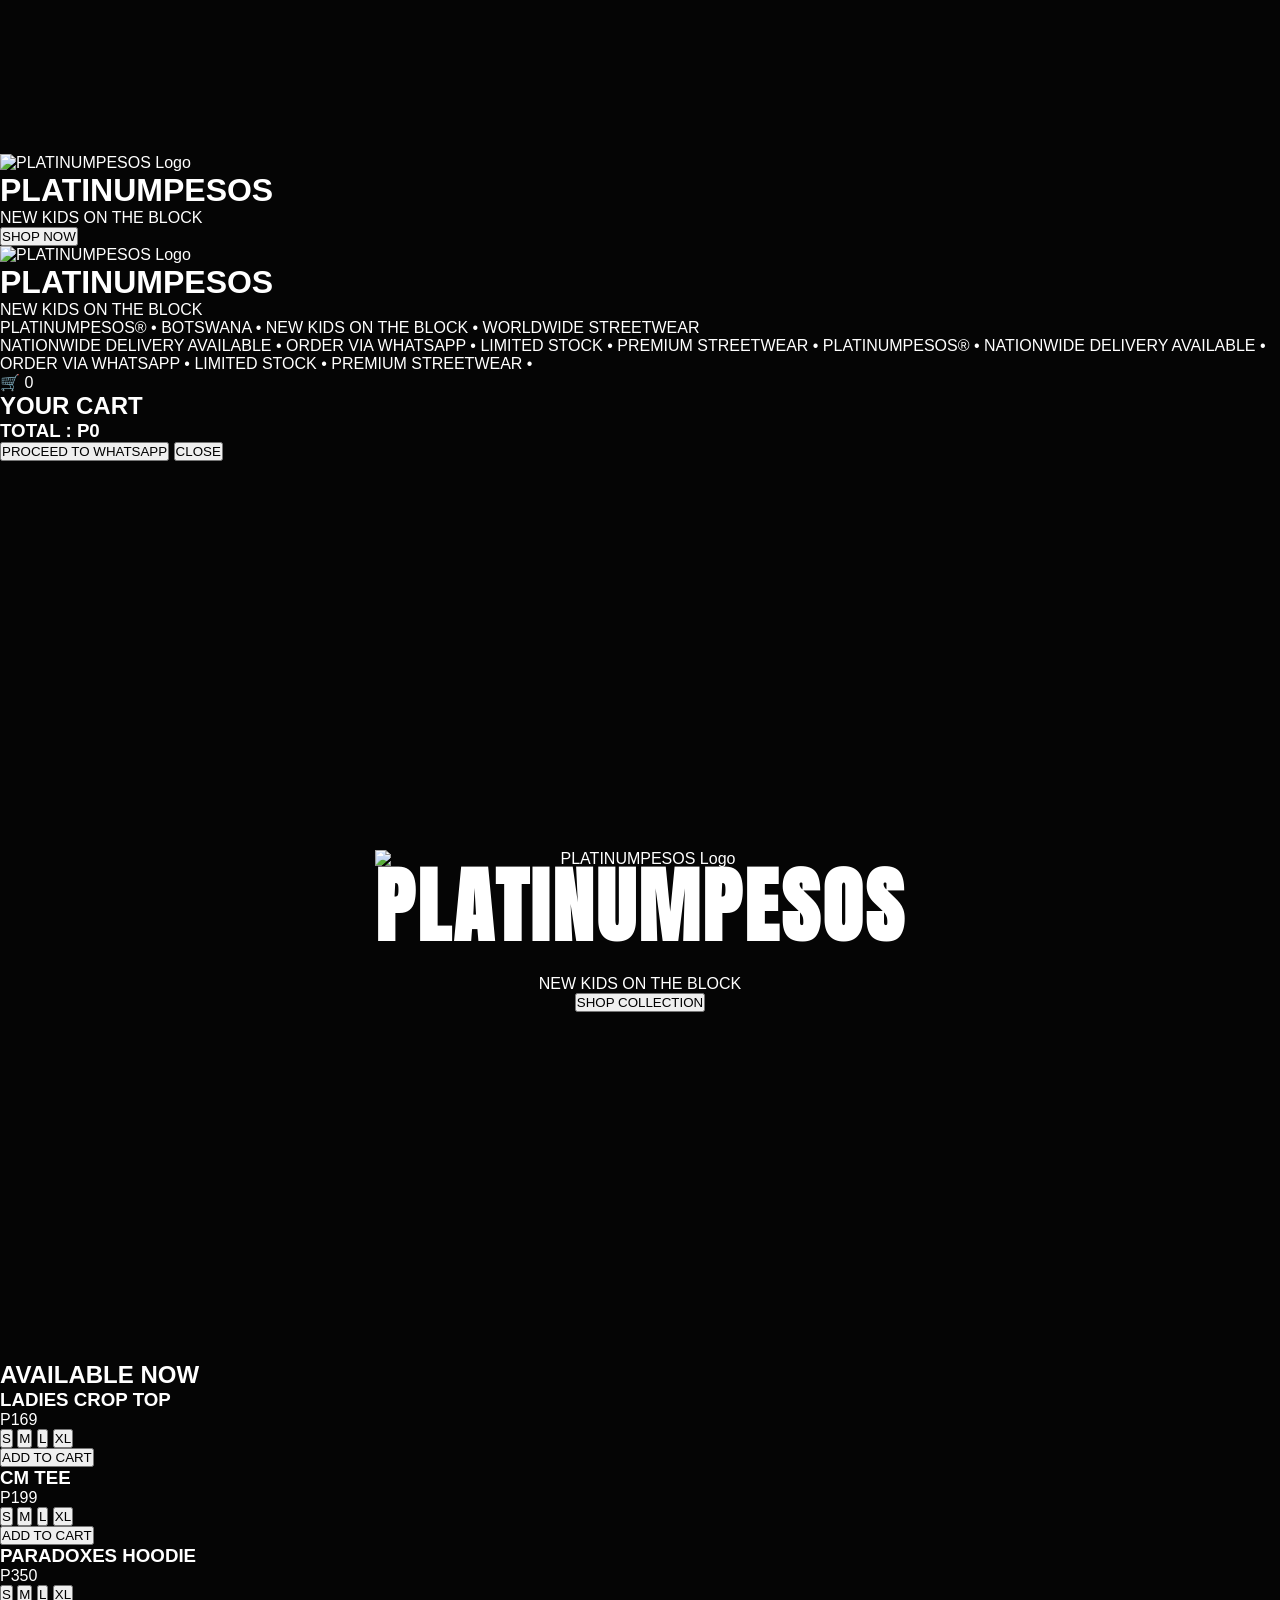
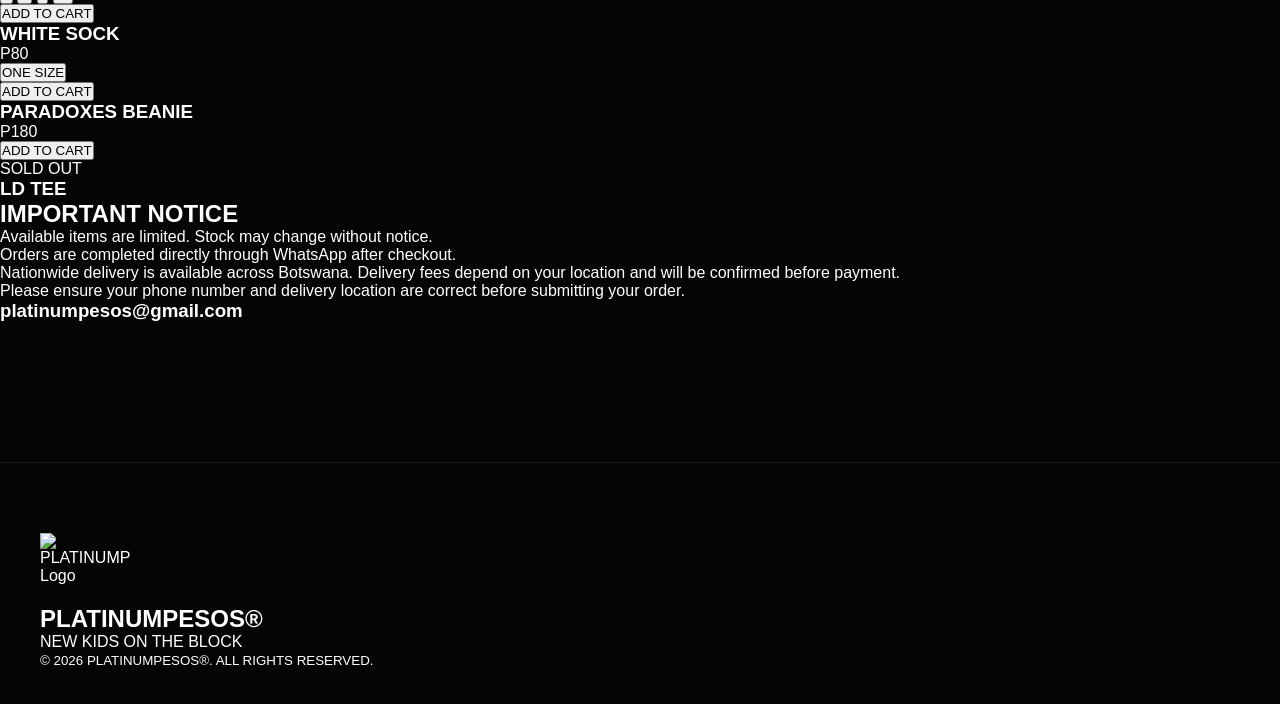
==== commit 85b2f054: "Update index.html" ====
--- a/index.html
+++ b/index.html
@@ -3,126 +3,204 @@
 
 <head>
 
-    <!-- ===============================
-    BASIC SEO
-    ================================ -->
-
-    <meta charset="UTF-8">
-
-    <meta
-        name="viewport"
-        content="width=device-width, initial-scale=1.0">
-
-    <title>
-        PLATINUMPESOS® | NEW KIDS ON THE BLOCK
-    </title>
-
-    <meta
-        name="description"
-        content="Official Platinum Pesos Streetwear. Premium clothing from Botswana.">
-
-    <meta
-        name="keywords"
-        content="Platinum Pesos, Streetwear, Botswana, Hoodie, T-Shirt, Fashion">
-
-    <meta
-        name="author"
-        content="PLATINUMPESOS">
-
-    <meta
-        name="theme-color"
-        content="#000000">
-
-    <!-- ===============================
-    OPEN GRAPH
-    ================================ -->
-
-    <meta
-        property="og:title"
-        content="PLATINUMPESOS®">
-
-    <meta
-        property="og:description"
-        content="NEW KIDS ON THE BLOCK">
-
-    <meta
-        property="og:type"
-        content="website">
-
-    <meta
-        property="og:image"
-        content="https://i.ibb.co/jPx1Y13V/ko.png">
-
-    <!-- ===============================
-    FAVICON
-    ================================ -->
-
-    <link
-        rel="icon"
-        href="https://i.ibb.co/jPx1Y13V/ko.png">
-
-    <!-- ===============================
-    GOOGLE FONTS
-    ================================ -->
-
-    <link rel="preconnect"
-          href="https://fonts.googleapis.com">
-
-    <link rel="preconnect"
-          href="https://fonts.gstatic.com"
-          crossorigin>
-
-    <link href="https://fonts.googleapis.com/css2?family=Anton&family=Inter:wght@300;400;500;600;700;800&display=swap"
-          rel="stylesheet">
-
-    <!-- ===============================
-    FONT AWESOME
-    ================================ -->
-
-    <link rel="stylesheet"
-          href="https://cdnjs.cloudflare.com/ajax/libs/font-awesome/6.6.0/css/all.min.css">
-
-    <!-- ===============================
-    CSS
-    ================================ -->
-
-    <link
-        rel="stylesheet"
-        href="style.css">
+<meta charset="UTF-8">
+<meta name="viewport" content="width=device-width, initial-scale=1.0">
+
+<title>PLATINUMPESOS® | NEW KIDS ON THE BLOCK</title>
+
+<meta name="description" content="Official PLATINUMPESOS® Website. Premium Streetwear from Botswana.">
+
+<meta name="keywords" content="PLATINUMPESOS, Botswana, Streetwear, Fashion, Luxury, Hoodie, Tee">
+
+<meta name="author" content="PLATINUMPESOS">
+
+<meta name="theme-color" content="#000000">
+
+<meta property="og:title" content="PLATINUMPESOS®">
+
+<meta property="og:description" content="NEW KIDS ON THE BLOCK">
+
+<meta property="og:image" content="https://i.ibb.co/jPx1Y13V/ko.png">
+
+<meta property="og:type" content="website">
+
+<meta property="og:url" content="https://platinumpesos-glitch.github.io/platinumpesos/">
+
+<link rel="icon" href="https://i.ibb.co/jPx1Y13V/ko.png">
+
+<link rel="preconnect" href="https://fonts.googleapis.com">
+
+<link rel="preconnect" href="https://fonts.gstatic.com" crossorigin>
+
+<link href="https://fonts.googleapis.com/css2?family=Anton&family=Oswald:wght@300;400;500;600;700&display=swap" rel="stylesheet">
+
+<link rel="stylesheet" href="style.css">
 
 </head>
 
 <body>
 
-<!-- ===================================================
-VIDEO INTRO
-=================================================== -->
-
-<div id="videoGate">
-
-    <video
-        id="introVideo"
-        autoplay
-        muted
-        loop
-        playsinline>
-
-        <source
-            src="intro.mp4"
-            type="video/mp4">
-
-    </video>
-
-    <div class="videoOverlay">
+<!-- =========================================
+VIDEO GATE
+========================================= -->
+
+<div id="video-gate">
+
+<video
+id="intro-video"
+autoplay
+muted
+loop
+playsinline
+webkit-playsinline
+preload="auto">
+
+<source src="intro.mp4" type="video/mp4">
+
+</video>
+
+<div class="video-dark"></div>
+
+<div class="video-overlay">
+
+<img
+src="https://i.ibb.co/jPx1Y13V/ko.png"
+class="gate-logo"
+alt="PLATINUMPESOS Logo">
+
+<h1>PLATINUMPESOS</h1>
+
+<p>NEW KIDS ON THE BLOCK</p>
+
+<button id="enter-store">
+SHOP NOW
+</button>
+
+</div>
+
+</div>
+
+<!-- =========================================
+MAIN WEBSITE
+========================================= -->
+
+<div id="site-content"><!-- ==================================================
+INTRO
+================================================== -->
+
+<div id="intro">
+
+    <img
+        src="https://i.ibb.co/jPx1Y13V/ko.png"
+        class="intro-logo"
+        alt="PLATINUMPESOS Logo">
+
+    <h1>
+        PLATINUMPESOS
+    </h1>
+
+    <p>
+        NEW KIDS ON THE BLOCK
+    </p>
+
+</div>
+
+<!-- ==================================================
+TOP BAR
+================================================== -->
+
+<div class="top-bar">
+
+    <div class="top-bar-inner">
+
+        PLATINUMPESOS® • BOTSWANA • NEW KIDS ON THE BLOCK • WORLDWIDE STREETWEAR
+
+    </div>
+
+</div>
+
+<!-- ==================================================
+DELIVERY BAR
+================================================== -->
+
+<div class="delivery-bar">
+
+    <div class="delivery-track">
+
+        <span>
+
+            NATIONWIDE DELIVERY AVAILABLE • ORDER VIA WHATSAPP •
+            LIMITED STOCK • PREMIUM STREETWEAR •
+            PLATINUMPESOS® • NATIONWIDE DELIVERY AVAILABLE •
+            ORDER VIA WHATSAPP • LIMITED STOCK •
+            PREMIUM STREETWEAR •
+
+        </span>
+
+    </div>
+
+</div>
+
+<!-- ==================================================
+SHOPPING CART
+================================================== -->
+
+<div class="cart-icon" onclick="openCart()">
+
+    🛒
+
+    <span id="cart-count">
+
+        0
+
+    </span>
+
+</div>
+
+<div class="cart" id="cart">
+
+    <h2>
+
+        YOUR CART
+
+    </h2>
+
+    <div id="cart-items"></div>
+
+    <h3 id="total">
+
+        TOTAL : P0
+
+    </h3>
+
+    <button id="checkout">
+
+        PROCEED TO WHATSAPP
+
+    </button>
+
+    <button onclick="closeCart()">
+
+        CLOSE
+
+    </button>
+
+</div><!-- ==================================================
+HERO SECTION
+================================================== -->
+
+<section class="hero">
+
+    <div class="hero-content">
 
         <img
             src="https://i.ibb.co/jPx1Y13V/ko.png"
-            alt="Platinum Pesos"
-            class="introLogo">
+            class="logo"
+            alt="PLATINUMPESOS Logo">
 
         <h1>
 
-            PLATINUMPESOS®
+            PLATINUMPESOS
 
         </h1>
 
@@ -132,9 +210,81 @@
 
         </p>
 
-        <button id="enterStore">
-
-            SHOP NOW
+        <a href="#shop">
+
+            <button class="hero-btn">
+
+                SHOP COLLECTION
+
+            </button>
+
+        </a>
+
+    </div>
+
+</section>
+
+<!-- ==================================================
+SHOP
+================================================== -->
+
+<section id="shop">
+
+    <h2>
+
+        AVAILABLE NOW
+
+    </h2>
+
+    <div class="products"><!-- ==================================================
+LADIES CROP TOP
+================================================== -->
+
+<div class="product">
+
+    <div class="product-image">
+
+        <img
+            class="front-image"
+            src="https://i.ibb.co/Cpz1vdyW/0b30d212-2e27-455a-979b-bc9631a81c49-1.png"
+            alt="Ladies Crop Top Front">
+
+        <img
+            class="back-image"
+            src="https://i.ibb.co/rGW3d53H/034c2389-1f7d-4c2f-ba45-38d2b962e009.png"
+            alt="Ladies Crop Top Back">
+
+    </div>
+
+    <div class="product-info">
+
+        <h3>
+
+            LADIES CROP TOP
+
+        </h3>
+
+        <p class="price">
+
+            P169
+
+        </p>
+
+        <div class="sizes">
+
+            <button>S</button>
+            <button>M</button>
+            <button>L</button>
+            <button>XL</button>
+
+        </div>
+
+        <button
+            class="add-cart"
+            data-name="Ladies Crop Top"
+            data-price="169">
+
+            ADD TO CART
 
         </button>
 
@@ -142,1296 +292,315 @@
 
 </div>
 
-<!-- ===================================================
-MAIN WEBSITE
-=================================================== -->
-
-<div id="website">
-<!-- ===================================================
-HEADER
-=================================================== -->
-
-<header class="header">
-
-    <div class="header-container">
-
-        <!-- Logo -->
-
-        <a href="#" class="logo-area">
-
-            <img
-                src="https://i.ibb.co/jPx1Y13V/ko.png"
-                alt="PLATINUMPESOS"
-                class="header-logo">
-
-            <span class="brand-name">
-
-                PLATINUMPESOS®
-
-            </span>
-
-        </a>
-
-        <!-- Navigation -->
-
-        <nav class="navigation">
-
-            <a href="#hero">HOME</a>
-
-            <a href="#shop">SHOP</a>
-
-            <a href="#footer">ABOUT</a>
-
-        </nav>
-
-        <!-- Icons -->
-
-        <div class="header-icons">
-
-            <button
-                class="icon-btn"
-                id="searchBtn"
-                aria-label="Search">
-
-                <i class="fa-solid fa-magnifying-glass"></i>
+<!-- ==================================================
+CM TEE
+================================================== -->
+
+<div class="product">
+
+    <div class="product-image">
+
+        <img
+            class="front-image"
+            src="https://i.ibb.co/DgCWB91F/b067f148-0162-4242-b110-8fc9714e7efb.png"
+            alt="CM Tee Front">
+
+        <img
+            class="back-image"
+            src="https://i.ibb.co/mVgxkGxn/6b60a7af-276a-4132-a44d-cefb08f11373.png"
+            alt="CM Tee Back">
+
+    </div>
+
+    <div class="product-info">
+
+        <h3>
+
+            CM TEE
+
+        </h3>
+
+        <p class="price">
+
+            P199
+
+        </p>
+
+        <div class="sizes">
+
+            <button>S</button>
+            <button>M</button>
+            <button>L</button>
+            <button>XL</button>
+
+        </div>
+
+        <button
+            class="add-cart"
+            data-name="CM Tee"
+            data-price="199">
+
+            ADD TO CART
+
+        </button>
+
+    </div>
+
+</div><!-- ==================================================
+PARADOXES HOODIE
+================================================== -->
+
+<div class="product">
+
+    <div class="product-image">
+
+        <img
+            class="front-image"
+            src="https://i.ibb.co/ynRPwKRG/f7dfa906-bb42-4aea-b867-fc8cf75f3adb.png"
+            alt="Paradoxes Hoodie Front">
+
+        <img
+            class="back-image"
+            src="https://i.ibb.co/G4ZzP7FX/22d4bb30-c627-4b6c-8a9e-b78de78a62a1.png"
+            alt="Paradoxes Hoodie Back">
+
+    </div>
+
+    <div class="product-info">
+
+        <h3>
+
+            PARADOXES HOODIE
+
+        </h3>
+
+        <p class="price">
+
+            P350
+
+        </p>
+
+        <div class="sizes">
+
+            <button>S</button>
+
+            <button>M</button>
+
+            <button>L</button>
+
+            <button>XL</button>
+
+        </div>
+
+        <button
+            class="add-cart"
+            data-name="Paradoxes Hoodie"
+            data-price="350">
+
+            ADD TO CART
+
+        </button>
+
+    </div>
+
+</div>
+
+<!-- ==================================================
+WHITE SOCK
+================================================== -->
+
+<div class="product">
+
+    <div class="product-image">
+
+        <img
+            class="front-image"
+            src="https://i.ibb.co/HL3FmHb2/6bb802e0-9090-443e-a3df-e5e3490b73de.png"
+            alt="White Sock">
+
+    </div>
+
+    <div class="product-info">
+
+        <h3>
+
+            WHITE SOCK
+
+        </h3>
+
+        <p class="price">
+
+            P80
+
+        </p>
+
+        <div class="sizes">
+
+            <button class="active">
+
+                ONE SIZE
 
             </button>
 
-            <button
-                class="icon-btn cart-button"
-                id="cartButton"
-                aria-label="Shopping Cart">
-
-                <i class="fa-solid fa-bag-shopping"></i>
-
-                <span id="cartCount">
-
-                    0
-
-                </span>
-
-            </button>
-
         </div>
 
-    </div>
-
-</header>
-
-<!-- ===================================================
-DELIVERY TICKER
-=================================================== -->
-
-<section class="ticker">
-
-    <div class="ticker-track">
-
-        <span>
-
-            NATIONWIDE DELIVERY •
-            ORDER VIA WHATSAPP •
-            PREMIUM STREETWEAR •
-            LIMITED RELEASES •
-
-            NATIONWIDE DELIVERY •
-            ORDER VIA WHATSAPP •
-            PREMIUM STREETWEAR •
-            LIMITED RELEASES •
-
-        </span>
+        <button
+            class="add-cart"
+            data-name="White Sock"
+            data-price="80">
+
+            ADD TO CART
+
+        </button>
+
+    </div>
+
+</div>
+
+<!-- ==================================================
+PARADOXES BEANIE
+================================================== -->
+
+<div class="product">
+
+    <div class="product-image">
+
+        <img
+            class="front-image"
+            src="https://i.ibb.co/ycFQfFGc/3a07566c-0e26-47c8-8f24-304714cba76c.png"
+            alt="Paradoxes Beanie">
+
+    </div>
+
+    <div class="product-info">
+
+        <h3>
+
+            PARADOXES BEANIE
+
+        </h3>
+
+        <p class="price">
+
+            P180
+
+        </p>
+
+        <button
+            class="add-cart"
+            data-name="Paradoxes Beanie"
+            data-price="180">
+
+            ADD TO CART
+
+        </button>
+
+    </div>
+
+</div><!-- ==================================================
+SOLD OUT PRODUCT
+================================================== -->
+
+<div class="product sold">
+
+    <div class="sold-box">
+
+        SOLD OUT
+
+    </div>
+
+    <h3>
+
+        LD TEE
+
+    </h3>
+
+</div>
+
+<!-- ==================================================
+END PRODUCTS
+================================================== -->
+
+    </div>
+
+</section><!-- ==================================================
+IMPORTANT NOTICE
+================================================== -->
+
+<section class="notice">
+
+    <div class="notice-container">
+
+        <h2>
+
+            IMPORTANT NOTICE
+
+        </h2>
+
+        <p>
+
+            Available items are limited.
+            Stock may change without notice.
+
+        </p>
+
+        <p>
+
+            Orders are completed directly through WhatsApp after checkout.
+
+        </p>
+
+        <p>
+
+            Nationwide delivery is available across Botswana.
+            Delivery fees depend on your location and will be confirmed before payment.
+
+        </p>
+
+        <p>
+
+            Please ensure your phone number and delivery location are correct before submitting your order.
+
+        </p>
+
+        <h3>
+
+            platinumpesos@gmail.com
+
+        </h3>
 
     </div>
 
 </section>
 
-<!-- ===================================================
-HERO
-=================================================== -->
-
-<section
-    class="hero"
-    id="hero">
-
-    <div class="hero-content">
-
-        <img
-            src="https://i.ibb.co/jPx1Y13V/ko.png"
-            class="hero-logo"
-            alt="PLATINUMPESOS Logo">
-
-        <p class="hero-tag">
-
-            EST. BOTSWANA
-
-        </p>
-
-        <h1>
-
-            NEW KIDS<br>ON THE BLOCK
-
-        </h1>
-
-        <p class="hero-description">
-
-            Premium streetwear.
-            Designed with purpose.
-            Built to disturb.
-
-        </p>
-
-        <div class="hero-buttons">
-
-            <a href="#shop">
-
-                <button class="primary-btn">
-
-                    SHOP COLLECTION
-
-                </button>
-
-            </a>
-
-        </div>
-
-    </div>
-
-    <div class="hero-scroll">
-
-        <span>
-
-            SCROLL
-
-        </span>
-
-        <i class="fa-solid fa-chevron-down"></i>
-
-    </div>
-
-</section>
-
-<!-- ===================================================
-SHOP START
-=================================================== -->
-
-<section
-    id="shop"
-    class="shop">
-
-    <div class="shop-heading">
-
-        <p>
-
-            PLATINUMPESOS®
-
-        </p>
-
-        <h2>
-
-            SHOP COLLECTION
-
-        </h2>
-
-        <span>
-
-            Three collections.
-            One culture.
-
-        </span>
-
-    </div><!-- ===================================================
-SHOPPING CART
-=================================================== -->
-
-<aside
-    class="cart-drawer"
-    id="cartDrawer">
-
-    <div class="cart-header">
-
-        <h2>
-
-            YOUR CART
-
-        </h2>
-
-        <button
-            id="closeCart"
-            class="close-cart"
-            aria-label="Close Cart">
-
-            <i class="fa-solid fa-xmark"></i>
-
-        </button>
-
-    </div>
-
-    <div
-        class="cart-body"
-        id="cartItems">
-
-        <div class="empty-cart">
-
-            <i class="fa-solid fa-bag-shopping"></i>
-
-            <p>
-
-                Your cart is empty.
-
-            </p>
-
-        </div>
-
-    </div>
-
-    <div class="cart-footer">
-
-        <div class="cart-total">
-
-            <span>
-
-                TOTAL
-
-            </span>
-
-            <strong id="cartTotal">
-
-                P0
-
-            </strong>
-
-        </div>
-
-        <button
-            id="checkoutBtn"
-            class="checkout-btn">
-
-            <i class="fa-brands fa-whatsapp"></i>
-
-            CHECKOUT VIA WHATSAPP
-
-        </button>
-
-    </div>
-
-</aside>
-
-<!-- ===================================================
-COLLECTION INTRO
-=================================================== -->
-
-<section class="collection-intro">
-
-    <div class="collection-line"></div>
+<!-- ==================================================
+FOOTER
+================================================== -->
+
+<footer>
+
+    <img
+        src="https://i.ibb.co/jPx1Y13V/ko.png"
+        class="footer-logo"
+        alt="PLATINUMPESOS Logo">
+
+    <h2>
+
+        PLATINUMPESOS®
+
+    </h2>
 
     <p>
 
-        CURRENT DROP
+        NEW KIDS ON THE BLOCK
 
     </p>
 
-    <h2>
-
-        SEASON COLLECTION
-
-    </h2>
-
-    <span>
-
-        Built for everyday wear.
-        Premium construction.
-        Limited quantities.
-
-    </span>
-
-</section>
-
-<!-- ===================================================
-PRODUCT GRID START
-=================================================== -->
-
-<div class="products-grid">
-
-<!-- ===================================================
-ESSENTIALS
-=================================================== -->
-
-<section
-    class="collection"
-    id="essentials">
-
-    <div class="collection-title">
-
-        <h2>
-
-            ESSENTIALS
-
-        </h2>
-
-        <p>
-
-            Core pieces.
-            Everyday rotation.
-
-        </p>
-
-    </div>
-
-    <div class="product-grid"><!-- ===================================================
-PRODUCT 01
-PP ESSENTIAL TEE [BLACK]
-=================================================== -->
-
-<article class="product-card" data-product="essential-black">
-
-    <div class="product-image-wrapper">
-
-        <div class="image-slider">
-
-            <img
-                src="https://i.ibb.co/gFFZGvFm/9f49eb10-6977-4b8c-a181-283ac3ccb1cd.png"
-                class="product-image active"
-                alt="PP Essential Tee Black Front">
-
-            <img
-                src="https://i.ibb.co/93b74QgJ/444744f4-db8b-4ab2-864a-daf88025c9e0.png"
-                class="product-image"
-                alt="PP Essential Tee Black Back">
-
-        </div>
-
-        <div class="slider-dots">
-
-            <button
-                class="slider-dot active"
-                data-index="0"
-                aria-label="Front">
-            </button>
-
-            <button
-                class="slider-dot"
-                data-index="1"
-                aria-label="Back">
-            </button>
-
-        </div>
-
-    </div>
-
-    <div class="product-content">
-
-        <span class="product-category">
-
-            ESSENTIALS
-
-        </span>
-
-        <h3>
-
-            PP ESSENTIAL TEE [BLACK]
-
-        </h3>
-
-        <p class="product-price">
-
-            P267
-
-        </p>
-
-        <div class="size-options">
-
-            <button class="size-btn">S</button>
-            <button class="size-btn">M</button>
-            <button class="size-btn">L</button>
-            <button class="size-btn">XL</button>
-
-        </div>
-
-        <button
-            class="cart-btn"
-            data-name="PP ESSENTIAL TEE [BLACK]"
-            data-price="267">
-
-            ADD TO CART
-
-        </button>
-
-    </div>
-
-</article>
-
-<!-- ===================================================
-PRODUCT 02
-PP ESSENTIAL TEE [RED]
-=================================================== -->
-
-<article class="product-card" data-product="essential-red">
-
-    <div class="product-image-wrapper">
-
-        <div class="image-slider">
-
-            <img
-                src="https://i.ibb.co/Rkt1zGpw/7406c37b-4314-4aef-b8e8-a053c7f44622.png"
-                class="product-image active"
-                alt="PP Essential Tee Red Front">
-
-            <img
-                src="https://i.ibb.co/HDvsHLBL/7e3a985c-41a8-4b3e-b9d0-0092ac75f7f1.png"
-                class="product-image"
-                alt="PP Essential Tee Red Back">
-
-        </div>
-
-        <div class="slider-dots">
-
-            <button
-                class="slider-dot active"
-                data-index="0"
-                aria-label="Front">
-            </button>
-
-            <button
-                class="slider-dot"
-                data-index="1"
-                aria-label="Back">
-            </button>
-
-        </div>
-
-    </div>
-
-    <div class="product-content">
-
-        <span class="product-category">
-
-            ESSENTIALS
-
-        </span>
-
-        <h3>
-
-            PP ESSENTIAL TEE [RED]
-
-        </h3>
-
-        <p class="product-price">
-
-            P267
-
-        </p>
-
-        <div class="size-options">
-
-            <button class="size-btn">S</button>
-            <button class="size-btn">M</button>
-            <button class="size-btn">L</button>
-            <button class="size-btn">XL</button>
-
-        </div>
-
-        <button
-            class="cart-btn"
-            data-name="PP ESSENTIAL TEE [RED]"
-            data-price="267">
-
-            ADD TO CART
-
-        </button>
-
-    </div>
-
-</article><!-- ===================================================
-PRODUCT 03
-PP ESSENTIAL CROP [WHITE]
-=================================================== -->
-
-<article class="product-card" data-product="essential-crop">
-
-    <div class="product-image-wrapper">
-
-        <div class="image-slider">
-
-            <img
-                src="https://i.ibb.co/Cpz1vdyW/0b30d212-2e27-455a-979b-bc9631a81c49-1.png"
-                class="product-image active"
-                alt="PP Essential Crop Front">
-
-            <img
-                src="https://i.ibb.co/rGW3d53H/034c2389-1f7d-4c2f-ba45-38d2b962e009.png"
-                class="product-image"
-                alt="PP Essential Crop Back">
-
-        </div>
-
-        <div class="slider-dots">
-
-            <button
-                class="slider-dot active"
-                data-index="0"
-                aria-label="Front">
-            </button>
-
-            <button
-                class="slider-dot"
-                data-index="1"
-                aria-label="Back">
-            </button>
-
-        </div>
-
-    </div>
-
-    <div class="product-content">
-
-        <span class="product-category">
-
-            ESSENTIALS
-
-        </span>
-
-        <h3>
-
-            PP ESSENTIAL CROP [WHITE]
-
-        </h3>
-
-        <p class="product-price">
-
-            P169
-
-        </p>
-
-        <div class="size-options">
-
-            <button class="size-btn">XS</button>
-            <button class="size-btn">S</button>
-            <button class="size-btn">M</button>
-            <button class="size-btn">L</button>
-
-        </div>
-
-        <button
-            class="cart-btn"
-            data-name="PP ESSENTIAL CROP [WHITE]"
-            data-price="169">
-
-            ADD TO CART
-
-        </button>
-
-    </div>
-
-</article>
-
-<!-- ===================================================
-PRODUCT 04
-PP ESSENTIAL SOCKS [WHITE/BLACK]
-=================================================== -->
-
-<article class="product-card" data-product="essential-socks">
-
-    <div class="product-image-wrapper">
-
-        <img
-            src="https://i.ibb.co/HL3FmHb2/6bb802e0-9090-443e-a3df-e5e3490b73de.png"
-            class="product-image single-image"
-            alt="PP Essential Socks">
-
-    </div>
-
-    <div class="product-content">
-
-        <span class="product-category">
-
-            ESSENTIALS
-
-        </span>
-
-        <h3>
-
-            PP ESSENTIAL SOCKS [WHITE/BLACK]
-
-        </h3>
-
-        <p class="product-price">
-
-            P79
-
-        </p>
-
-        <div class="size-options">
-
-            <button class="size-btn active-size">
-
-                ONE SIZE
-
-            </button>
-
-        </div>
-
-        <button
-            class="cart-btn"
-            data-name="PP ESSENTIAL SOCKS [WHITE/BLACK]"
-            data-price="79">
-
-            ADD TO CART
-
-        </button>
-
-    </div>
-
-</article>
-
-</div>
-
-</section>
-
-<!-- ===================================================
-PARADOXES COLLECTION
-=================================================== -->
-
-<section
-    class="collection"
-    id="paradoxes">
-
-    <div class="collection-header">
-
-        <span class="collection-label">
-
-            COLLECTION 02
-
-        </span>
-
-        <h2>
-
-            PARADOXES
-
-        </h2>
-
-        <p>
-
-            A contradiction between luxury and the streets.
-
-        </p>
-
-    </div>
-
-    <div class="product-grid"><!-- ===================================================
-PRODUCT 05
-PP PARADOXES HOODIE [BLACK]
-=================================================== -->
-
-<article
-    class="product-card"
-    data-product="paradoxes-hoodie">
-
-    <div class="product-image-wrapper">
-
-        <div class="image-slider">
-
-            <!-- FRONT -->
-
-            <img
-                src="https://i.ibb.co/ynRPwKRG/f7dfa906-bb42-4aea-b867-fc8cf75f3adb.png"
-                class="product-image active"
-                alt="PP Paradoxes Hoodie Black Front">
-
-            <!-- BACK -->
-
-            <img
-                src="https://i.ibb.co/G4ZzP7FX/22d4bb30-c627-4b6c-8a9e-b78de78a62a1.png"
-                class="product-image"
-                alt="PP Paradoxes Hoodie Black Back">
-
-        </div>
-
-        <!-- FRONT / BACK DOTS -->
-
-        <div class="slider-dots">
-
-            <button
-                type="button"
-                class="slider-dot active"
-                data-index="0"
-                aria-label="View front of PP Paradoxes Hoodie">
-            </button>
-
-            <button
-                type="button"
-                class="slider-dot"
-                data-index="1"
-                aria-label="View back of PP Paradoxes Hoodie">
-            </button>
-
-        </div>
-
-    </div>
-
-    <div class="product-content">
-
-        <span class="product-category">
-
-            PARADOXES
-
-        </span>
-
-        <h3>
-
-            PP PARADOXES HOODIE [BLACK]
-
-        </h3>
-
-        <p class="product-price">
-
-            P350
-
-        </p>
-
-        <div class="size-options">
-
-            <button
-                type="button"
-                class="size-btn">
-                S
-            </button>
-
-            <button
-                type="button"
-                class="size-btn">
-                M
-            </button>
-
-            <button
-                type="button"
-                class="size-btn">
-                L
-            </button>
-
-            <button
-                type="button"
-                class="size-btn">
-                XL
-            </button>
-
-        </div>
-
-        <button
-            type="button"
-            class="cart-btn"
-            data-name="PP PARADOXES HOODIE [BLACK]"
-            data-price="350">
-
-            ADD TO CART
-
-        </button>
-
-    </div>
-
-</article>
-
-
-<!-- ===================================================
-PRODUCT 06
-PP PARADOXES CROP [WHITE]
-=================================================== -->
-
-<article
-    class="product-card"
-    data-product="paradoxes-crop">
-
-    <div class="product-image-wrapper">
-
-        <div class="image-slider">
-
-            <!-- FRONT -->
-
-            <img
-                src="https://i.ibb.co/Cpz1vdyW/0b30d212-2e27-455a-979b-bc9631a81c49-1.png"
-                class="product-image active"
-                alt="PP Paradoxes Crop White Front">
-
-            <!-- BACK -->
-
-            <img
-                src="https://i.ibb.co/rGW3d53H/034c2389-1f7d-4c2f-ba45-38d2b962e009.png"
-                class="product-image"
-                alt="PP Paradoxes Crop White Back">
-
-        </div>
-
-        <!-- FRONT / BACK DOTS -->
-
-        <div class="slider-dots">
-
-            <button
-                type="button"
-                class="slider-dot active"
-                data-index="0"
-                aria-label="View front of PP Paradoxes Crop">
-            </button>
-
-            <button
-                type="button"
-                class="slider-dot"
-                data-index="1"
-                aria-label="View back of PP Paradoxes Crop">
-            </button>
-
-        </div>
-
-    </div>
-
-    <div class="product-content">
-
-        <span class="product-category">
-
-            PARADOXES
-
-        </span>
-
-        <h3>
-
-            PP PARADOXES CROP [WHITE]
-
-        </h3>
-
-        <p class="product-price">
-
-            P169
-
-        </p>
-
-        <div class="size-options">
-
-            <button
-                type="button"
-                class="size-btn">
-                XS
-            </button>
-
-            <button
-                type="button"
-                class="size-btn">
-                S
-            </button>
-
-            <button
-                type="button"
-                class="size-btn">
-                M
-            </button>
-
-            <button
-                type="button"
-                class="size-btn">
-                L
-            </button>
-
-        </div>
-
-        <button
-            type="button"
-            class="cart-btn"
-            data-name="PP PARADOXES CROP [WHITE]"
-            data-price="169">
-
-            ADD TO CART
-
-        </button>
-
-    </div>
-
-</article><!-- ===================================================
-PRODUCT 07
-PP PARADOXES BEANIE
-=================================================== -->
-
-<article
-    class="product-card"
-    data-product="paradoxes-beanie">
-
-    <div class="product-image-wrapper">
-
-        <img
-            src="YOUR_BEANIE_IMAGE_URL"
-            class="product-image single-image"
-            alt="PP Paradoxes Beanie">
-
-    </div>
-
-    <div class="product-content">
-
-        <span class="product-category">
-
-            PARADOXES
-
-        </span>
-
-        <h3>
-
-            PP PARADOXES BEANIE
-
-        </h3>
-
-        <p class="product-price">
-
-            P180
-
-        </p>
-
-        <div class="size-options">
-
-            <button
-                type="button"
-                class="size-btn active-size">
-
-                ONE SIZE
-
-            </button>
-
-        </div>
-
-        <button
-            type="button"
-            class="cart-btn"
-            data-name="PP PARADOXES BEANIE"
-            data-price="180">
-
-            ADD TO CART
-
-        </button>
-
-    </div>
-
-</article>
-
-    </div>
-
-</section>
-
-<!-- ===================================================
-CASH MACHINE COLLECTION
-=================================================== -->
-
-<section
-    class="collection"
-    id="cashmachine">
-
-    <div class="collection-header">
-
-        <span class="collection-label">
-
-            COLLECTION 03
-
-        </span>
-
-        <h2>
-
-            CASH MACHINE
-
-        </h2>
-
-        <p>
-
-            Signature graphics.
-            Limited release.
-
-        </p>
-
-    </div>
-
-    <div class="product-grid">
-
-<!-- ===================================================
-PRODUCT 08
-CM TEE
-=================================================== -->
-
-<article
-    class="product-card"
-    data-product="cm-tee">
-
-    <div class="product-image-wrapper">
-
-        <div class="image-slider">
-
-            <img
-                src="YOUR_CM_FRONT_IMAGE"
-                class="product-image active"
-                alt="CM Tee Front">
-
-            <img
-                src="YOUR_CM_BACK_IMAGE"
-                class="product-image"
-                alt="CM Tee Back">
-
-        </div>
-
-        <div class="slider-dots">
-
-            <button
-                type="button"
-                class="slider-dot active"
-                data-index="0"
-                aria-label="Front">
-            </button>
-
-            <button
-                type="button"
-                class="slider-dot"
-                data-index="1"
-                aria-label="Back">
-            </button>
-
-        </div>
-
-    </div>
-
-    <div class="product-content">
-
-        <span class="product-category">
-
-            CASH MACHINE
-
-        </span>
-
-        <h3>
-
-            CM TEE
-
-        </h3>
-
-        <p class="product-price">
-
-            P199
-
-        </p>
-
-        <div class="size-options">
-
-            <button
-                type="button"
-                class="size-btn">
-                S
-            </button>
-
-            <button
-                type="button"
-                class="size-btn">
-                M
-            </button>
-
-            <button
-                type="button"
-                class="size-btn">
-                L
-            </button>
-
-            <button
-                type="button"
-                class="size-btn">
-                XL
-            </button>
-
-        </div>
-
-        <button
-            type="button"
-            class="cart-btn"
-            data-name="CM TEE"
-            data-price="199">
-
-            ADD TO CART
-
-        </button>
-
-    </div>
-
-</article>
-
-    </div>
-
-</section><!-- ===================================================
-STORE INFORMATION
-=================================================== -->
-
-<section class="store-information">
-
-    <div class="info-box">
-
-        <h3>
-
-            SHIPPING
-
-        </h3>
-
-        <p>
-
-            Nationwide delivery across Botswana.
-
-        </p>
-
-    </div>
-
-    <div class="info-box">
-
-        <h3>
-
-            PAYMENT
-
-        </h3>
-
-        <p>
-
-            Orders confirmed directly through WhatsApp.
-
-        </p>
-
-    </div>
-
-    <div class="info-box">
-
-        <h3>
-
-            QUALITY
-
-        </h3>
-
-        <p>
-
-            Premium heavyweight garments with limited releases.
-
-        </p>
-
-    </div>
-
-</section>
-
-<!-- ===================================================
-NEWSLETTER
-=================================================== -->
-
-<section class="newsletter">
-
-    <h2>
-
-        JOIN THE COMMUNITY
-
-    </h2>
-
-    <p>
-
-        Be the first to know about new drops.
-
-    </p>
-
-    <form class="newsletter-form">
-
-        <input
-            type="email"
-            placeholder="Enter your email"
-            required>
-
-        <button type="submit">
-
-            SUBSCRIBE
-
-        </button>
-
-    </form>
-
-</section>
-
-<!-- ===================================================
-FOOTER
-=================================================== -->
-
-<footer id="footer">
-
-    <div class="footer-grid">
-
-        <div class="footer-column">
-
-            <img
-                src="https://i.ibb.co/jPx1Y13V/ko.png"
-                class="footer-logo"
-                alt="PLATINUMPESOS">
-
-            <p>
-
-                NEW KIDS ON THE BLOCK
-
-            </p>
-
-        </div>
-
-        <div class="footer-column">
-
-            <h4>
-
-                SHOP
-
-            </h4>
-
-            <a href="#essentials">
-
-                Essentials
-
-            </a>
-
-            <a href="#paradoxes">
-
-                Paradoxes
-
-            </a>
-
-            <a href="#cashmachine">
-
-                Cash Machine
-
-            </a>
-
-        </div>
-
-        <div class="footer-column">
-
-            <h4>
-
-                CONTACT
-
-            </h4>
-
-            <a href="https://wa.me/YOURNUMBER">
-
-                WhatsApp
-
-            </a>
-
-            <a href="#">
-
-                Instagram
-
-            </a>
-
-            <a href="#">
-
-                TikTok
-
-            </a>
-
-        </div>
-
-    </div>
-
-    <div class="footer-bottom">
-
-        <p>
-
-            © 2026 PLATINUMPESOS®. All Rights Reserved.
-
-        </p>
-
-    </div>
+    <small>
+
+        © 2026 PLATINUMPESOS®. ALL RIGHTS RESERVED.
+
+    </small>
 
 </footer>
 
--- a/style.css
+++ b/style.css
@@ -1,1645 +1,2942 @@
 /*======================================================
 PLATINUMPESOS®
 PREMIUM STREETWEAR
-VERSION 3.0
+VERSION 4.0
+======================================================*/
+
+/*======================================================
+RESET
 ======================================================*/
 
 *{
 margin:0;
 padding:0;
 box-sizing:border-box;
+}
+
+html{
+
 scroll-behavior:smooth;
-}
+
+background:#050505;
+
+}
+
+body{
+
+background:#050505;
+
+color:#ffffff;
+
+font-family:'Inter',sans-serif;
+
+overflow-x:hidden;
+
+-webkit-font-smoothing:antialiased;
+
+-moz-osx-font-smoothing:grayscale;
+
+}
+
+/*======================================================
+GLOBAL
+======================================================*/
+
+:root{
+
+--black:#050505;
+--card:#0d0d0d;
+--white:#ffffff;
+--grey:#9b9b9b;
+--border:rgba(255,255,255,.08);
+
+--radius:18px;
+
+--transition:.35s ease;
+
+}
+
+img{
+
+display:block;
+
+width:100%;
+
+user-select:none;
+
+-webkit-user-drag:none;
+
+}
+
+a{
+
+text-decoration:none;
+
+color:inherit;
+
+}
+
+button{
+
+font-family:'Inter',sans-serif;
+
+cursor:pointer;
+
+transition:var(--transition);
+
+}
+
+input,
+select{
+
+font-family:'Inter',sans-serif;
+
+outline:none;
+
+}
+
+::selection{
+
+background:#ffffff;
+
+color:#000000;
+
+}
+
+/*======================================================
+VIDEO GATE
+======================================================*/
+
+#videoGate{
+
+position:fixed;
+
+top:0;
+
+left:0;
+
+width:100%;
+
+height:100vh;
+
+background:#000;
+
+display:flex;
+
+justify-content:center;
+
+align-items:center;
+
+overflow:hidden;
+
+z-index:999999;
+
+transition:1s ease;
+
+}
+
+#videoGate.hide{
+
+opacity:0;
+
+visibility:hidden;
+
+pointer-events:none;
+
+}
+
+#introVideo{
+
+position:absolute;
+
+top:50%;
+
+left:50%;
+
+width:100%;
+
+height:100%;
+
+object-fit:cover;
+
+transform:translate(-50%,-50%);
+
+}
+
+.videoOverlay{
+
+position:relative;
+
+z-index:5;
+
+display:flex;
+
+flex-direction:column;
+
+justify-content:center;
+
+align-items:center;
+
+text-align:center;
+
+padding:30px;
+
+background:rgba(0,0,0,.30);
+
+backdrop-filter:blur(3px);
+
+width:100%;
+
+height:100%;
+
+}
+
+.introLogo{
+
+width:170px;
+
+margin-bottom:30px;
+
+animation:logoFloat 5s ease-in-out infinite;
+
+}
+
+.videoOverlay h1{
+
+font-family:'Anton',sans-serif;
+
+font-size:78px;
+
+letter-spacing:5px;
+
+line-height:1;
+
+margin-bottom:15px;
+
+}
+
+.videoOverlay p{
+
+letter-spacing:6px;
+
+font-size:14px;
+
+text-transform:uppercase;
+
+color:#d0d0d0;
+
+margin-bottom:40px;
+
+}
+
+#enterStore{
+
+padding:18px 55px;
+
+background:#ffffff;
+
+color:#000000;
+
+border:none;
+
+font-weight:700;
+
+letter-spacing:3px;
+
+border-radius:50px;
+
+}
+
+#enterStore:hover{
+
+transform:translateY(-4px);
+
+box-shadow:0 20px 40px rgba(255,255,255,.18);
+
+}
+
+/*======================================================
+MAIN WEBSITE
+======================================================*/
+
+#website{
+
+display:none;
+
+background:#050505;
+
+min-height:100vh;
+
+animation:fadeSite .8s ease;
+
+}
+
+/*======================================================
+ANIMATIONS
+======================================================*/
+
+@keyframes logoFloat{
+
+0%{
+
+transform:translateY(0);
+
+}
+
+50%{
+
+transform:translateY(-8px);
+
+}
+
+100%{
+
+transform:translateY(0);
+
+}
+
+}
+
+@keyframes fadeSite{
+
+from{
+
+opacity:0;
+
+transform:translateY(20px);
+
+}
+
+to{
+
+opacity:1;
+
+transform:translateY(0);
+
+}
+
+}/*======================================================
+HEADER
+======================================================*/
+
+.header{
+
+position:fixed;
+
+top:0;
+
+left:0;
+
+width:100%;
+
+z-index:1000;
+
+background:rgba(5,5,5,.72);
+
+backdrop-filter:blur(18px);
+
+-webkit-backdrop-filter:blur(18px);
+
+border-bottom:1px solid rgba(255,255,255,.06);
+
+transition:.35s ease;
+
+}
+
+.header-container{
+
+max-width:1500px;
+
+margin:auto;
+
+display:flex;
+
+align-items:center;
+
+justify-content:space-between;
+
+padding:18px 50px;
+
+}
+
+.logo-area{
+
+display:flex;
+
+align-items:center;
+
+gap:14px;
+
+}
+
+.header-logo{
+
+width:52px;
+
+transition:.35s;
+
+}
+
+.logo-area:hover .header-logo{
+
+transform:rotate(-8deg) scale(1.08);
+
+}
+
+.brand-name{
+
+font-family:'Anton',sans-serif;
+
+font-size:22px;
+
+letter-spacing:2px;
+
+color:#fff;
+
+}
+
+.navigation{
+
+display:flex;
+
+align-items:center;
+
+gap:45px;
+
+}
+
+.navigation a{
+
+position:relative;
+
+font-size:13px;
+
+font-weight:600;
+
+letter-spacing:2px;
+
+text-transform:uppercase;
+
+transition:.3s;
+
+}
+
+.navigation a::after{
+
+content:"";
+
+position:absolute;
+
+left:0;
+
+bottom:-8px;
+
+width:0;
+
+height:2px;
+
+background:#fff;
+
+transition:.3s;
+
+}
+
+.navigation a:hover::after{
+
+width:100%;
+
+}
+
+.navigation a:hover{
+
+opacity:.85;
+
+}
+
+.header-icons{
+
+display:flex;
+
+align-items:center;
+
+gap:18px;
+
+}
+
+.icon-btn{
+
+width:48px;
+
+height:48px;
+
+border-radius:50%;
+
+background:#111;
+
+border:1px solid rgba(255,255,255,.08);
+
+color:#fff;
+
+display:flex;
+
+justify-content:center;
+
+align-items:center;
+
+font-size:18px;
+
+transition:.3s;
+
+position:relative;
+
+}
+
+.icon-btn:hover{
+
+background:#fff;
+
+color:#000;
+
+transform:translateY(-3px);
+
+}
+
+#cartCount{
+
+position:absolute;
+
+top:-6px;
+
+right:-6px;
+
+width:22px;
+
+height:22px;
+
+border-radius:50%;
+
+background:#fff;
+
+color:#000;
+
+font-size:11px;
+
+font-weight:700;
+
+display:flex;
+
+justify-content:center;
+
+align-items:center;
+
+}
+
+/*======================================================
+DELIVERY TICKER
+======================================================*/
+
+.ticker{
+
+margin-top:88px;
+
+background:#000;
+
+border-top:1px solid rgba(255,255,255,.08);
+
+border-bottom:1px solid rgba(255,255,255,.08);
+
+overflow:hidden;
+
+white-space:nowrap;
+
+}
+
+.ticker-track{
+
+display:inline-block;
+
+padding:14px 0;
+
+animation:tickerMove 24s linear infinite;
+
+}
+
+.ticker-track span{
+
+font-size:13px;
+
+font-weight:600;
+
+letter-spacing:3px;
+
+text-transform:uppercase;
+
+color:#fff;
+
+}
+
+@keyframes tickerMove{
+
+0%{
+
+transform:translateX(100%);
+
+}
+
+100%{
+
+transform:translateX(-100%);
+
+}
+
+}
+
+/*======================================================
+HERO
+======================================================*/
+
+.hero{
+
+min-height:100vh;
+
+display:flex;
+
+justify-content:center;
+
+align-items:center;
+
+text-align:center;
+
+padding:120px 30px 80px;
+
+position:relative;
+
+}
+
+.hero-content{
+
+max-width:900px;
+
+}
+
+.hero-logo{
+
+width:170px;
+
+margin:0 auto 35px;
+
+}
+
+.hero-tag{
+
+font-size:13px;
+
+letter-spacing:5px;
+
+text-transform:uppercase;
+
+color:#9f9f9f;
+
+margin-bottom:25px;
+
+}
+
+.hero h1{
+
+font-family:'Anton',sans-serif;
+
+font-size:96px;
+
+line-height:.95;
+
+letter-spacing:3px;
+
+margin-bottom:30px;
+
+text-transform:uppercase;
+
+}
+
+.hero-description{
+
+max-width:650px;
+
+margin:0 auto 45px;
+
+font-size:18px;
+
+line-height:1.8;
+
+color:#bdbdbd;
+
+}
+
+.primary-btn{
+
+padding:18px 55px;
+
+border:none;
+
+border-radius:50px;
+
+background:#fff;
+
+color:#000;
+
+font-size:13px;
+
+font-weight:700;
+
+letter-spacing:3px;
+
+text-transform:uppercase;
+
+transition:.35s;
+
+}
+
+.primary-btn:hover{
+
+transform:translateY(-4px);
+
+box-shadow:0 18px 45px rgba(255,255,255,.18);
+
+}
+
+.hero-scroll{
+
+position:absolute;
+
+bottom:35px;
+
+left:50%;
+
+transform:translateX(-50%);
+
+display:flex;
+
+flex-direction:column;
+
+align-items:center;
+
+gap:10px;
+
+color:#9b9b9b;
+
+font-size:12px;
+
+letter-spacing:4px;
+
+text-transform:uppercase;
+
+animation:logoFloat 3s infinite;
+
+}
+
+/*======================================================
+SHOP TITLE
+======================================================*/
+
+.shop{
+
+max-width:1500px;
+
+margin:auto;
+
+padding:120px 40px;
+
+}
+
+.shop-heading{
+
+text-align:center;
+
+margin-bottom:90px;
+
+}
+
+.shop-heading p{
+
+letter-spacing:5px;
+
+font-size:13px;
+
+color:#8f8f8f;
+
+margin-bottom:18px;
+
+text-transform:uppercase;
+
+}
+
+.shop-heading h2{
+
+font-family:'Anton',sans-serif;
+
+font-size:64px;
+
+letter-spacing:3px;
+
+margin-bottom:18px;
+
+}
+
+.shop-heading span{
+
+font-size:18px;
+
+color:#bdbdbd;
+
+}/*======================================================
+COLLECTION INTRO
+======================================================*/
+
+.collection-intro{
+
+max-width:1400px;
+
+margin:0 auto 90px;
+
+text-align:center;
+
+padding:0 30px;
+
+}
+
+.collection-line{
+
+width:90px;
+
+height:2px;
+
+background:#ffffff;
+
+margin:0 auto 35px;
+
+}
+
+.collection-intro p{
+
+font-size:13px;
+
+letter-spacing:5px;
+
+text-transform:uppercase;
+
+color:#8c8c8c;
+
+margin-bottom:20px;
+
+}
+
+.collection-intro h2{
+
+font-family:'Anton',sans-serif;
+
+font-size:58px;
+
+letter-spacing:3px;
+
+margin-bottom:20px;
+
+}
+
+.collection-intro span{
+
+font-size:18px;
+
+color:#b7b7b7;
+
+line-height:1.7;
+
+}
+
+/*======================================================
+COLLECTION HEADER
+======================================================*/
+
+.collection{
+
+margin-bottom:140px;
+
+}
+
+.collection-header{
+
+margin-bottom:50px;
+
+text-align:center;
+
+}
+
+.collection-label{
+
+display:inline-block;
+
+font-size:12px;
+
+letter-spacing:4px;
+
+text-transform:uppercase;
+
+color:#777;
+
+margin-bottom:15px;
+
+}
+
+.collection-header h2{
+
+font-family:'Anton',sans-serif;
+
+font-size:52px;
+
+letter-spacing:3px;
+
+margin-bottom:18px;
+
+}
+
+.collection-header p{
+
+font-size:17px;
+
+color:#b7b7b7;
+
+}
+
+/*======================================================
+PRODUCT GRID
+======================================================*/
+
+.product-grid{
+
+display:grid;
+
+grid-template-columns:repeat(auto-fit,minmax(320px,1fr));
+
+gap:45px;
+
+align-items:start;
+
+}
+
+/*======================================================
+PRODUCT CARD
+======================================================*/
+
+.product-card{
+
+background:#0d0d0d;
+
+border:1px solid rgba(255,255,255,.08);
+
+border-radius:22px;
+
+overflow:hidden;
+
+transition:.35s ease;
+
+}
+
+.product-card:hover{
+
+transform:translateY(-10px);
+
+border-color:rgba(255,255,255,.18);
+
+box-shadow:0 30px 70px rgba(0,0,0,.45);
+
+}
+
+/*======================================================
+PRODUCT IMAGE
+======================================================*/
+
+.product-image-wrapper{
+
+position:relative;
+
+overflow:hidden;
+
+background:#111;
+
+aspect-ratio:1/1;
+
+}
+
+.image-slider{
+
+position:relative;
+
+width:100%;
+
+height:100%;
+
+}
+
+.product-image{
+
+position:absolute;
+
+inset:0;
+
+width:100%;
+
+height:100%;
+
+object-fit:cover;
+
+opacity:0;
+
+transition:opacity .45s ease;
+
+}
+
+.product-image.active{
+
+opacity:1;
+
+position:absolute;
+
+}
+
+.single-image{
+
+position:relative;
+
+opacity:1;
+
+}
+
+/*======================================================
+SLIDER DOTS
+======================================================*/
+
+.slider-dots{
+
+position:absolute;
+
+left:50%;
+
+bottom:18px;
+
+transform:translateX(-50%);
+
+display:flex;
+
+gap:12px;
+
+z-index:10;
+
+}
+
+.slider-dot{
+
+width:11px;
+
+height:11px;
+
+border-radius:50%;
+
+background:rgba(255,255,255,.35);
+
+border:none;
+
+transition:.3s;
+
+}
+
+.slider-dot.active{
+
+background:#ffffff;
+
+transform:scale(1.25);
+
+}
+
+.slider-dot:hover{
+
+background:#ffffff;
+
+}/*======================================================
+PRODUCT CONTENT
+======================================================*/
+
+.product-content{
+
+padding:30px;
+
+display:flex;
+
+flex-direction:column;
+
+gap:18px;
+
+}
+
+.product-category{
+
+font-size:11px;
+
+font-weight:700;
+
+letter-spacing:4px;
+
+text-transform:uppercase;
+
+color:#8d8d8d;
+
+}
+
+.product-content h3{
+
+font-family:'Anton',sans-serif;
+
+font-size:30px;
+
+font-weight:400;
+
+line-height:1.15;
+
+letter-spacing:1px;
+
+text-transform:uppercase;
+
+color:#ffffff;
+
+min-height:72px;
+
+}
+
+.product-price{
+
+font-size:24px;
+
+font-weight:800;
+
+letter-spacing:1px;
+
+color:#ffffff;
+
+}
+
+/*======================================================
+SIZE BUTTONS
+======================================================*/
+
+.size-options{
+
+display:flex;
+
+flex-wrap:wrap;
+
+gap:12px;
+
+margin-top:4px;
+
+}
+
+.size-btn{
+
+min-width:54px;
+
+height:44px;
+
+padding:0 16px;
+
+border:1px solid rgba(255,255,255,.15);
+
+background:transparent;
+
+color:#ffffff;
+
+border-radius:999px;
+
+font-size:13px;
+
+font-weight:700;
+
+letter-spacing:1px;
+
+transition:.3s ease;
+
+}
+
+.size-btn:hover{
+
+background:#ffffff;
+
+color:#000000;
+
+border-color:#ffffff;
+
+transform:translateY(-2px);
+
+}
+
+.size-btn.active-size{
+
+background:#ffffff;
+
+color:#000000;
+
+border-color:#ffffff;
+
+}
+
+/*======================================================
+ADD TO CART BUTTON
+======================================================*/
+
+.cart-btn{
+
+width:100%;
+
+height:56px;
+
+margin-top:8px;
+
+border:none;
+
+border-radius:999px;
+
+background:#ffffff;
+
+color:#000000;
+
+font-size:13px;
+
+font-weight:800;
+
+letter-spacing:3px;
+
+text-transform:uppercase;
+
+transition:.35s ease;
+
+}
+
+.cart-btn:hover{
+
+transform:translateY(-4px);
+
+box-shadow:0 18px 40px rgba(255,255,255,.18);
+
+}
+
+.cart-btn:active{
+
+transform:scale(.98);
+
+}
+
+/*======================================================
+PRODUCT HOVER EFFECTS
+======================================================*/
+
+.product-card:hover .product-image{
+
+transform:scale(1.03);
+
+}
+
+.product-image{
+
+transition:
+opacity .45s ease,
+transform .5s ease;
+
+}
+
+.product-card:hover .product-content h3{
+
+color:#f2f2f2;
+
+}
+
+.product-card:hover .product-price{
+
+letter-spacing:2px;
+
+}
+
+/*======================================================
+PRODUCT ENTRANCE ANIMATION
+======================================================*/
+
+.product-card{
+
+animation:productFade .7s ease both;
+
+}
+
+@keyframes productFade{
+
+from{
+
+opacity:0;
+
+transform:translateY(35px);
+
+}
+
+to{
+
+opacity:1;
+
+transform:translateY(0);
+
+}
+
+}/*======================================================
+SHOPPING CART
+======================================================*/
+
+.cart-drawer{
+
+position:fixed;
+
+top:0;
+
+right:-460px;
+
+width:420px;
+
+max-width:100%;
+
+height:100vh;
+
+background:#0a0a0a;
+
+border-left:1px solid rgba(255,255,255,.08);
+
+display:flex;
+
+flex-direction:column;
+
+z-index:9999;
+
+transition:right .45s ease;
+
+box-shadow:-20px 0 60px rgba(0,0,0,.55);
+
+}
+
+.cart-drawer.open{
+
+right:0;
+
+}
+
+.cart-header{
+
+display:flex;
+
+justify-content:space-between;
+
+align-items:center;
+
+padding:30px;
+
+border-bottom:1px solid rgba(255,255,255,.08);
+
+}
+
+.cart-header h2{
+
+font-family:'Anton',sans-serif;
+
+font-size:34px;
+
+letter-spacing:2px;
+
+font-weight:400;
+
+}
+
+.close-cart{
+
+width:44px;
+
+height:44px;
+
+border:none;
+
+border-radius:50%;
+
+background:#161616;
+
+color:#fff;
+
+font-size:18px;
+
+transition:.3s;
+
+}
+
+.close-cart:hover{
+
+background:#fff;
+
+color:#000;
+
+transform:rotate(90deg);
+
+}
+
+/*======================================================
+CART BODY
+======================================================*/
+
+.cart-body{
+
+flex:1;
+
+overflow-y:auto;
+
+padding:25px;
+
+}
+
+.cart-body::-webkit-scrollbar{
+
+width:6px;
+
+}
+
+.cart-body::-webkit-scrollbar-thumb{
+
+background:#2b2b2b;
+
+border-radius:20px;
+
+}
+
+.empty-cart{
+
+display:flex;
+
+flex-direction:column;
+
+align-items:center;
+
+justify-content:center;
+
+height:100%;
+
+text-align:center;
+
+color:#8d8d8d;
+
+}
+
+.empty-cart i{
+
+font-size:54px;
+
+margin-bottom:18px;
+
+}
+
+.empty-cart p{
+
+font-size:15px;
+
+letter-spacing:1px;
+
+}
+
+/*======================================================
+CART ITEM
+======================================================*/
+
+.cart-item{
+
+display:flex;
+
+justify-content:space-between;
+
+align-items:center;
+
+gap:15px;
+
+padding:18px 0;
+
+border-bottom:1px solid rgba(255,255,255,.06);
+
+}
+
+.cart-item-info{
+
+flex:1;
+
+}
+
+.cart-item-info h4{
+
+font-size:15px;
+
+font-weight:700;
+
+margin-bottom:6px;
+
+}
+
+.cart-item-price{
+
+font-size:14px;
+
+color:#bdbdbd;
+
+}
+
+/*======================================================
+QUANTITY
+======================================================*/
+
+.quantity-controls{
+
+display:flex;
+
+align-items:center;
+
+gap:10px;
+
+margin-top:12px;
+
+}
+
+.quantity-btn{
+
+width:32px;
+
+height:32px;
+
+border:none;
+
+border-radius:50%;
+
+background:#181818;
+
+color:#fff;
+
+font-weight:700;
+
+transition:.3s;
+
+}
+
+.quantity-btn:hover{
+
+background:#fff;
+
+color:#000;
+
+}
+
+.quantity-value{
+
+min-width:18px;
+
+text-align:center;
+
+font-weight:700;
+
+}
+
+/*======================================================
+REMOVE BUTTON
+======================================================*/
+
+.remove-item{
+
+margin-top:10px;
+
+background:none;
+
+border:none;
+
+color:#8f8f8f;
+
+font-size:12px;
+
+letter-spacing:2px;
+
+text-transform:uppercase;
+
+padding:0;
+
+}
+
+.remove-item:hover{
+
+color:#fff;
+
+}
+
+/*======================================================
+CART FOOTER
+======================================================*/
+
+.cart-footer{
+
+padding:28px;
+
+border-top:1px solid rgba(255,255,255,.08);
+
+background:#050505;
+
+}
+
+.cart-total{
+
+display:flex;
+
+justify-content:space-between;
+
+align-items:center;
+
+margin-bottom:24px;
+
+font-size:18px;
+
+font-weight:700;
+
+}
+
+.cart-total strong{
+
+font-size:28px;
+
+font-family:'Anton',sans-serif;
+
+letter-spacing:2px;
+
+}
+
+/*======================================================
+CHECKOUT
+======================================================*/
+
+.checkout-btn{
+
+width:100%;
+
+height:58px;
+
+border:none;
+
+border-radius:999px;
+
+background:#25D366;
+
+color:#fff;
+
+font-size:14px;
+
+font-weight:800;
+
+letter-spacing:2px;
+
+text-transform:uppercase;
+
+transition:.35s ease;
+
+}
+
+.checkout-btn:hover{
+
+transform:translateY(-3px);
+
+box-shadow:0 18px 40px rgba(37,211,102,.30);
+
+}/*======================================================
+RESPONSIVE DESIGN
+======================================================*/
+
+/* ---------- Large Desktop ---------- */
+
+@media (max-width:1400px){
+
+.header-container{
+
+padding:18px 35px;
+
+}
+
+.shop{
+
+padding:100px 30px;
+
+}
+
+.product-grid{
+
+grid-template-columns:repeat(3,1fr);
+
+gap:35px;
+
+}
+
+.hero h1{
+
+font-size:82px;
+
+}
+
+}
+
+/* ---------- Laptop ---------- */
+
+@media (max-width:1100px){
+
+.navigation{
+
+gap:28px;
+
+}
+
+.brand-name{
+
+font-size:20px;
+
+}
+
+.hero h1{
+
+font-size:68px;
+
+}
+
+.hero-description{
+
+font-size:17px;
+
+}
+
+.product-grid{
+
+grid-template-columns:repeat(2,1fr);
+
+}
+
+.shop-heading h2{
+
+font-size:52px;
+
+}
+
+.collection-header h2{
+
+font-size:46px;
+
+}
+
+}
+
+/* ---------- Tablet ---------- */
+
+@media (max-width:900px){
+
+.header-container{
+
+padding:16px 22px;
+
+}
+
+.navigation{
+
+display:none;
+
+}
+
+.hero{
+
+padding:110px 20px 70px;
+
+}
+
+.hero-logo{
+
+width:130px;
+
+}
+
+.hero h1{
+
+font-size:54px;
+
+}
+
+.hero-description{
+
+font-size:16px;
+
+}
+
+.shop{
+
+padding:80px 20px;
+
+}
+
+.product-grid{
+
+grid-template-columns:1fr;
+
+gap:30px;
+
+}
+
+.product-card{
+
+max-width:650px;
+
+margin:auto;
+
+}
+
+.cart-drawer{
+
+width:100%;
+
+right:-100%;
+
+}
+
+}
+
+/* ---------- Mobile ---------- */
+
+@media (max-width:600px){
+
+.header-logo{
+
+width:42px;
+
+}
+
+.brand-name{
+
+font-size:16px;
+
+letter-spacing:1px;
+
+}
+
+.icon-btn{
+
+width:42px;
+
+height:42px;
+
+font-size:16px;
+
+}
+
+.hero{
+
+min-height:90vh;
+
+}
+
+.hero h1{
+
+font-size:42px;
+
+}
+
+.hero-tag{
+
+font-size:11px;
+
+letter-spacing:3px;
+
+}
+
+.hero-description{
+
+font-size:15px;
+
+line-height:1.6;
+
+}
+
+.primary-btn{
+
+width:100%;
+
+max-width:320px;
+
+height:54px;
+
+padding:0;
+
+}
+
+.shop-heading h2{
+
+font-size:42px;
+
+}
+
+.collection-header h2{
+
+font-size:38px;
+
+}
+
+.collection-intro h2{
+
+font-size:40px;
+
+}
+
+.product-content{
+
+padding:22px;
+
+}
+
+.product-content h3{
+
+font-size:24px;
+
+min-height:auto;
+
+}
+
+.product-price{
+
+font-size:22px;
+
+}
+
+.size-options{
+
+gap:8px;
+
+}
+
+.size-btn{
+
+min-width:48px;
+
+height:40px;
+
+font-size:12px;
+
+}
+
+.cart-btn{
+
+height:52px;
+
+font-size:12px;
+
+letter-spacing:2px;
+
+}
+
+.cart-header{
+
+padding:22px;
+
+}
+
+.cart-footer{
+
+padding:22px;
+
+}
+
+.footer-grid{
+
+grid-template-columns:1fr;
+
+gap:35px;
+
+text-align:center;
+
+}
+
+}
+
+/* ---------- Small Mobile ---------- */
+
+@media (max-width:380px){
+
+.hero h1{
+
+font-size:34px;
+
+}
+
+.hero-description{
+
+font-size:14px;
+
+}
+
+.shop-heading h2{
+
+font-size:34px;
+
+}
+
+.collection-header h2{
+
+font-size:32px;
+
+}
+
+.product-content h3{
+
+font-size:20px;
+
+}
+
+.primary-btn{
+
+font-size:11px;
+
+}
+
+}/*======================================================
+STORE INFORMATION
+======================================================*/
+
+.store-information{
+
+max-width:1500px;
+
+margin:120px auto;
+
+padding:0 40px;
+
+display:grid;
+
+grid-template-columns:repeat(3,1fr);
+
+gap:30px;
+
+}
+
+.info-box{
+
+background:#0d0d0d;
+
+border:1px solid rgba(255,255,255,.08);
+
+border-radius:20px;
+
+padding:40px 30px;
+
+text-align:center;
+
+transition:.35s ease;
+
+}
+
+.info-box:hover{
+
+transform:translateY(-8px);
+
+border-color:rgba(255,255,255,.18);
+
+box-shadow:0 25px 60px rgba(0,0,0,.35);
+
+}
+
+.info-box h3{
+
+font-family:'Anton',sans-serif;
+
+font-size:28px;
+
+font-weight:400;
+
+letter-spacing:2px;
+
+margin-bottom:18px;
+
+}
+
+.info-box p{
+
+font-size:15px;
+
+line-height:1.8;
+
+color:#bdbdbd;
+
+}
+
+/*======================================================
+NEWSLETTER
+======================================================*/
+
+.newsletter{
+
+max-width:900px;
+
+margin:120px auto;
+
+padding:0 30px;
+
+text-align:center;
+
+}
+
+.newsletter h2{
+
+font-family:'Anton',sans-serif;
+
+font-size:56px;
+
+letter-spacing:2px;
+
+margin-bottom:18px;
+
+}
+
+.newsletter p{
+
+font-size:17px;
+
+color:#bdbdbd;
+
+margin-bottom:40px;
+
+}
+
+.newsletter-form{
+
+display:flex;
+
+justify-content:center;
+
+gap:15px;
+
+flex-wrap:wrap;
+
+}
+
+.newsletter-form input{
+
+width:420px;
+
+max-width:100%;
+
+height:58px;
+
+padding:0 22px;
+
+background:#101010;
+
+border:1px solid rgba(255,255,255,.08);
+
+border-radius:999px;
+
+color:#fff;
+
+font-size:15px;
+
+}
+
+.newsletter-form input:focus{
+
+border-color:#fff;
+
+}
+
+.newsletter-form button{
+
+height:58px;
+
+padding:0 35px;
+
+border:none;
+
+border-radius:999px;
+
+background:#fff;
+
+color:#000;
+
+font-weight:700;
+
+letter-spacing:2px;
+
+text-transform:uppercase;
+
+transition:.35s;
+
+}
+
+.newsletter-form button:hover{
+
+transform:translateY(-3px);
+
+box-shadow:0 15px 35px rgba(255,255,255,.18);
+
+}
+
+/*======================================================
+FOOTER
+======================================================*/
+
+footer{
+
+margin-top:140px;
+
+padding:70px 40px 35px;
+
+border-top:1px solid rgba(255,255,255,.08);
+
+background:#050505;
+
+}
+
+.footer-grid{
+
+max-width:1500px;
+
+margin:auto;
+
+display:grid;
+
+grid-template-columns:2fr 1fr 1fr;
+
+gap:60px;
+
+}
+
+.footer-logo{
+
+width:90px;
+
+margin-bottom:20px;
+
+}
+
+.footer-column h4{
+
+font-family:'Anton',sans-serif;
+
+font-size:26px;
+
+font-weight:400;
+
+letter-spacing:2px;
+
+margin-bottom:22px;
+
+}
+
+.footer-column p{
+
+color:#9d9d9d;
+
+line-height:1.8;
+
+}
+
+.footer-column a{
+
+display:block;
+
+margin-bottom:15px;
+
+color:#d8d8d8;
+
+transition:.3s;
+
+}
+
+.footer-column a:hover{
+
+color:#fff;
+
+transform:translateX(6px);
+
+}
+
+.footer-bottom{
+
+max-width:1500px;
+
+margin:60px auto 0;
+
+padding-top:30px;
+
+border-top:1px solid rgba(255,255,255,.08);
+
+text-align:center;
+
+color:#8f8f8f;
+
+font-size:14px;
+
+}
+
+/*======================================================
+CUSTOM SCROLLBAR
+======================================================*/
+
+::-webkit-scrollbar{
+
+width:10px;
+
+}
+
+::-webkit-scrollbar-track{
+
+background:#050505;
+
+}
+
+::-webkit-scrollbar-thumb{
+
+background:#2d2d2d;
+
+border-radius:30px;
+
+}
+
+::-webkit-scrollbar-thumb:hover{
+
+background:#555;
+
+}
+
+/*======================================================
+FADE IN ANIMATION
+======================================================*/
+
+.fade-in{
+
+opacity:0;
+
+transform:translateY(40px);
+
+transition:all .8s ease;
+
+}
+
+.fade-in.show{
+
+opacity:1;
+
+transform:translateY(0);
+
+}
+
+/*======================================================
+RESPONSIVE FOOTER
+======================================================*/
+
+@media(max-width:900px){
+
+.store-information{
+
+grid-template-columns:1fr;
+
+padding:0 20px;
+
+}
+
+.footer-grid{
+
+grid-template-columns:1fr;
+
+text-align:center;
+
+gap:40px;
+
+}
+
+.footer-logo{
+
+margin:0 auto 20px;
+
+}
+
+.newsletter h2{
+
+font-size:42px;
+
+}
+
+.newsletter-form{
+
+flex-direction:column;
+
+align-items:center;
+
+}
+
+.newsletter-form input{
+
+width:100%;
+
+}
+
+.newsletter-form button{
+
+width:100%;
+
+max-width:420px;
+
+}
+
+}/*======================================================
+PREMIUM EFFECTS
+======================================================*/
 
 html{
-scroll-behavior:smooth;
-background:#050505;
+
+scroll-padding-top:120px;
+
 }
 
 body{
 
-font-family:'Oswald',sans-serif;
-
-background:#050505;
-
-color:#ffffff;
-
-overflow-x:hidden;
-
--webkit-font-smoothing:antialiased;
-
--moz-osx-font-smoothing:grayscale;
-
-}
-
-/*======================================================
-GLOBAL
-======================================================*/
+text-rendering:optimizeLegibility;
+
+}
+
+/*======================================================
+GLASS EFFECT
+======================================================*/
+
+.glass{
+
+background:rgba(255,255,255,.04);
+
+backdrop-filter:blur(18px);
+
+-webkit-backdrop-filter:blur(18px);
+
+border:1px solid rgba(255,255,255,.08);
+
+}
+
+/*======================================================
+BUTTON TRANSITIONS
+======================================================*/
+
+button{
+
+transition:
+background .3s ease,
+color .3s ease,
+transform .3s ease,
+box-shadow .3s ease,
+border-color .3s ease;
+
+}
+
+button:focus-visible{
+
+outline:2px solid #ffffff;
+
+outline-offset:4px;
+
+}
+
+/*======================================================
+IMAGE LOADING
+======================================================*/
+
+.product-image{
+
+background:#111;
+
+transition:
+opacity .45s ease,
+transform .45s ease,
+filter .35s ease;
+
+}
+
+.product-card:hover .product-image{
+
+filter:brightness(1.05);
+
+}
+
+/*======================================================
+PRODUCT BADGE
+======================================================*/
+
+.product-category{
+
+display:inline-flex;
+
+align-items:center;
+
+gap:8px;
+
+}
+
+.product-category::before{
+
+content:"";
+
+width:7px;
+
+height:7px;
+
+border-radius:50%;
+
+background:#ffffff;
+
+}
+
+/*======================================================
+HOVER GLOW
+======================================================*/
+
+.product-card:hover{
+
+box-shadow:
+
+0 0 0 1px rgba(255,255,255,.08),
+
+0 25px 80px rgba(0,0,0,.45);
+
+}
+
+/*======================================================
+LINK EFFECT
+======================================================*/
+
+a{
+
+transition:.3s ease;
+
+}
+
+a:hover{
+
+opacity:.85;
+
+}
+
+/*======================================================
+SMOOTH SECTION REVEAL
+======================================================*/
+
+.reveal{
+
+opacity:0;
+
+transform:translateY(50px);
+
+transition:
+
+opacity .8s ease,
+
+transform .8s ease;
+
+}
+
+.reveal.active{
+
+opacity:1;
+
+transform:translateY(0);
+
+}
+
+/*======================================================
+LOADING PLACEHOLDER
+======================================================*/
+
+.loading{
+
+position:relative;
+
+overflow:hidden;
+
+background:#101010;
+
+}
+
+.loading::after{
+
+content:"";
+
+position:absolute;
+
+top:0;
+
+left:-150%;
+
+width:100%;
+
+height:100%;
+
+background:linear-gradient(
+
+90deg,
+
+transparent,
+
+rgba(255,255,255,.08),
+
+transparent
+
+);
+
+animation:loadingMove 1.8s infinite;
+
+}
+
+@keyframes loadingMove{
+
+100%{
+
+left:150%;
+
+}
+
+}
+
+/*======================================================
+UTILITY CLASSES
+======================================================*/
+
+.hidden{
+
+display:none !important;
+
+}
+
+.flex{
+
+display:flex;
+
+}
+
+.grid{
+
+display:grid;
+
+}
+
+.text-center{
+
+text-align:center;
+
+}
+
+.uppercase{
+
+text-transform:uppercase;
+
+}
+
+.w-100{
+
+width:100%;
+
+}
+
+.mt-1{
+
+margin-top:10px;
+
+}
+
+.mt-2{
+
+margin-top:20px;
+
+}
+
+.mt-3{
+
+margin-top:30px;
+
+}
+
+.mb-1{
+
+margin-bottom:10px;
+
+}
+
+.mb-2{
+
+margin-bottom:20px;
+
+}
+
+.mb-3{
+
+margin-bottom:30px;
+
+}
+
+/*======================================================
+PERFORMANCE
+======================================================*/
+
+.product-card,
+
+.cart-drawer,
+
+.header,
+
+.hero{
+
+will-change:transform;
+
+}
+
+.product-image{
+
+will-change:opacity;
+
+}/*======================================================
+CSS A9 + A10
+FINAL POLISH
+PLATINUMPESOS® V4
+======================================================*/
+
+/*==============================
+HEADER SCROLL EFFECT
+==============================*/
+
+.header.scrolled{
+
+background:rgba(0,0,0,.92);
+
+backdrop-filter:blur(24px);
+
+border-bottom:1px solid rgba(255,255,255,.10);
+
+box-shadow:0 10px 40px rgba(0,0,0,.45);
+
+}
+
+/*==============================
+PRODUCT IMAGE ANIMATION
+==============================*/
+
+.image-slider{
+
+position:relative;
+
+overflow:hidden;
+
+}
+
+.product-image{
+
+pointer-events:none;
+
+user-select:none;
+
+}
+
+.product-image.active{
+
+animation:imageFade .45s ease;
+
+}
+
+@keyframes imageFade{
+
+from{
+
+opacity:0;
+
+transform:scale(.985);
+
+}
+
+to{
+
+opacity:1;
+
+transform:scale(1);
+
+}
+
+}
+
+/*==============================
+BUTTON RIPPLE
+==============================*/
+
+.cart-btn,
+.primary-btn,
+.checkout-btn{
+
+position:relative;
+
+overflow:hidden;
+
+}
+
+/*==============================
+SMOOTH HOVER
+==============================*/
+
+.product-card{
+
+transition:
+
+transform .35s ease,
+
+box-shadow .35s ease,
+
+border-color .35s ease;
+
+}
+
+.product-card:hover{
+
+transform:translateY(-12px);
+
+}
+
+/*==============================
+INPUTS
+==============================*/
+
+input{
+
+transition:.3s;
+
+}
+
+input:focus{
+
+box-shadow:0 0 0 3px rgba(255,255,255,.08);
+
+}
+
+/*==============================
+FOOTER LINKS
+==============================*/
+
+.footer-column a{
+
+position:relative;
+
+display:inline-block;
+
+}
+
+.footer-column a::after{
+
+content:"";
+
+position:absolute;
+
+left:0;
+
+bottom:-4px;
+
+width:0;
+
+height:1px;
+
+background:#fff;
+
+transition:.3s;
+
+}
+
+.footer-column a:hover::after{
+
+width:100%;
+
+}
+
+/*==============================
+SELECTION
+==============================*/
+
+::selection{
+
+background:#ffffff;
+
+color:#000000;
+
+}
+
+/*==============================
+LAZY IMAGE SUPPORT
+==============================*/
 
 img{
 
-display:block;
-
-width:100%;
-
-user-select:none;
-
--webkit-user-drag:none;
-
-}
-
-button{
-
-font-family:'Oswald',sans-serif;
-
-transition:.35s ease;
+transition:opacity .35s ease;
+
+}
+
+img[loading="lazy"]{
+
+opacity:1;
+
+}
+
+/*==============================
+UTILITY
+==============================*/
+
+.no-scroll{
+
+overflow:hidden;
+
+}
+
+.opacity-0{
+
+opacity:0;
+
+}
+
+.opacity-1{
+
+opacity:1;
+
+}
+
+.pointer{
 
 cursor:pointer;
 
 }
 
-a{
-
-text-decoration:none;
-
-color:inherit;
-
-}
-
-::selection{
-
-background:#fff;
-
-color:#000;
-
-}
-
-/*======================================================
-VIDEO GATE
-======================================================*/
-
-#video-gate{
-
-position:fixed;
-
-top:0;
-
-left:0;
-
-width:100%;
-
-height:100vh;
-
-background:#000;
-
-display:flex;
-
-justify-content:center;
-
-align-items:center;
-
-overflow:hidden;
-
-z-index:999999;
-
-transition:1s ease;
-
-}
-
-#video-gate.hide{
-
-opacity:0;
-
-visibility:hidden;
-
-pointer-events:none;
-
-}
-
-#intro-video{
-
-position:absolute;
-
-top:50%;
-
-left:50%;
-
-width:100%;
-
-height:100%;
-
-object-fit:cover;
-
-transform:translate(-50%,-50%);
-
-}
-
-.video-dark{
-
-position:absolute;
-
-top:0;
-
-left:0;
-
-width:100%;
-
-height:100%;
-
-background:linear-gradient(
-
-180deg,
-
-rgba(0,0,0,.45),
-
-rgba(0,0,0,.60),
-
-rgba(0,0,0,.88)
-
-);
-
-backdrop-filter:blur(2px);
-
-}
-
-.video-overlay{
+.round{
+
+border-radius:50%;
+
+}
+
+.shadow{
+
+box-shadow:0 25px 60px rgba(0,0,0,.35);
+
+}
+
+/*==============================
+PREMIUM SPACING
+==============================*/
+
+section{
 
 position:relative;
 
-z-index:10;
-
-display:flex;
-
-flex-direction:column;
-
-justify-content:center;
-
-align-items:center;
-
-text-align:center;
-
-padding:25px;
-
-}
-
-.gate-logo{
-
-width:170px;
-
-margin-bottom:30px;
-
-filter:drop-shadow(0 20px 45px rgba(255,255,255,.12));
-
-animation:logoFloat 5s ease-in-out infinite;
-
-}
-
-.video-overlay h1{
-
-font-family:'Anton',sans-serif;
-
-font-size:88px;
-
-letter-spacing:6px;
-
-line-height:1;
-
-}
-
-.video-overlay p{
-
-margin-top:18px;
-
-font-size:15px;
-
-letter-spacing:8px;
-
-text-transform:uppercase;
-
-color:#cfcfcf;
-
-}
-
-#enter-store{
-
-margin-top:45px;
-
-padding:18px 60px;
-
-background:rgba(255,255,255,.08);
-
-border:1px solid rgba(255,255,255,.25);
-
-color:#fff;
-
-backdrop-filter:blur(12px);
-
-font-size:15px;
-
-font-weight:700;
-
-letter-spacing:4px;
-
-}
-
-#enter-store:hover{
-
-background:#fff;
-
-color:#000;
-
-transform:translateY(-3px);
-
-box-shadow:0 0 35px rgba(255,255,255,.20);
-
-}
-
-@keyframes logoFloat{
-
-0%{
-
-transform:translateY(0);
-
-}
-
-50%{
-
-transform:translateY(-8px);
-
-}
-
-100%{
-
-transform:translateY(0);
-
-}
-
-}
-
-/*======================================================
-SITE CONTENT
-======================================================*/
-
-#site-content{
-
-display:none;
-
-background:#050505;
-
-animation:fadeSite .8s ease;
-
-}
-
-@keyframes fadeSite{
-
-from{
-
-opacity:0;
-
-transform:translateY(20px);
-
-}
-
-to{
-
-opacity:1;
-
-transform:translateY(0);
-
-}
-/*======================================================
-INTRO
-======================================================*/
-
-#intro{
-
-position:fixed;
-
-top:0;
-
-left:0;
-
-width:100%;
-
-height:100vh;
-
-background:#000;
-
-display:flex;
-
-flex-direction:column;
-
-justify-content:center;
-
-align-items:center;
-
-z-index:99998;
-
-animation:introFade 3s forwards;
-
-}
-
-.intro-logo{
-
-width:180px;
-
-margin-bottom:25px;
-
-filter:drop-shadow(0 15px 35px rgba(255,255,255,.08));
-
-}
-
-#intro h1{
-
-font-family:'Anton',sans-serif;
-
-font-size:72px;
-
-letter-spacing:5px;
-
-line-height:1;
-
-}
-
-#intro p{
-
-margin-top:12px;
-
-font-size:15px;
-
-letter-spacing:7px;
-
-text-transform:uppercase;
-
-color:#9b9b9b;
-
-}
-
-@keyframes introFade{
-
-0%,80%{
-
-opacity:1;
-
-}
-
-100%{
-
-opacity:0;
-
-visibility:hidden;
-
-pointer-events:none;
-
-}
-
-}
-
-/*======================================================
-TOP BAR
-======================================================*/
-
-.top-bar{
-
-position:fixed;
-
-top:0;
-
-left:0;
-
-width:100%;
-
-height:34px;
-
-background:#000;
-
-display:flex;
-
-justify-content:center;
-
-align-items:center;
-
-border-bottom:1px solid rgba(255,255,255,.08);
-
-z-index:9999;
-
-backdrop-filter:blur(12px);
-
-}
-
-.top-bar-inner{
-
-font-size:12px;
-
-font-weight:600;
-
-letter-spacing:3px;
-
-white-space:nowrap;
-
-color:#fff;
-
-}
-
-/*======================================================
-DELIVERY BAR
-======================================================*/
-
-.delivery-bar{
-
-position:fixed;
-
-top:34px;
-
-left:0;
-
-width:100%;
-
-height:42px;
-
-background:#101010;
-
-overflow:hidden;
-
-display:flex;
-
-align-items:center;
-
-border-bottom:1px solid rgba(255,255,255,.06);
-
-z-index:9998;
-
-}
-
-.delivery-track{
-
-display:flex;
-
-white-space:nowrap;
-
-animation:marquee 22s linear infinite;
-
-}
-
-.delivery-track span{
-
-font-family:'Anton',sans-serif;
-
-font-size:16px;
-
-letter-spacing:2px;
-
-padding-right:80px;
-
-color:#d6d6d6;
-
-}
-
-@keyframes marquee{
-
-0%{
-
-transform:translateX(100%);
-
-}
-
-100%{
-
-transform:translateX(-100%);
-
-}
-
-}
-
-/*======================================================
-CART
-======================================================*/
-
-.cart-icon{
-
-position:fixed;
-
-top:95px;
-
-right:28px;
-
-width:58px;
-
-height:58px;
-
-display:flex;
-
-justify-content:center;
-
-align-items:center;
-
-background:#111;
-
-border:1px solid rgba(255,255,255,.08);
-
-border-radius:50%;
-
-font-size:24px;
-
-cursor:pointer;
-
-z-index:9997;
-
-box-shadow:0 15px 35px rgba(0,0,0,.45);
-
-transition:.35s ease;
-
-}
-
-.cart-icon:hover{
-
-background:#181818;
-
-transform:translateY(-4px) scale(1.05);
-
-}
-
-#cart-count{
-
-position:absolute;
-
-top:-6px;
-
-right:-5px;
-
-width:24px;
-
-height:24px;
-
-display:flex;
-
-justify-content:center;
-
-align-items:center;
-
-border-radius:50%;
-
-background:#fff;
-
-color:#000;
-
-font-size:12px;
-
-font-weight:700;
-
-}
-
-.cart{
-
-position:fixed;
-
-top:0;
-
-right:-420px;
-
-width:380px;
-
-height:100%;
-
-padding:35px;
-
-background:#0b0b0b;
-
-overflow-y:auto;
-
-transition:.45s ease;
-
-border-left:1px solid rgba(255,255,255,.08);
-
-box-shadow:-20px 0 60px rgba(0,0,0,.6);
-
-z-index:99999;
-
-}
-
-.cart.active{
-
-right:0;
-
-}
-
-.cart h2{
-
-font-family:'Anton',sans-serif;
-
-font-size:52px;
-
-letter-spacing:3px;
-
-margin-bottom:30px;
-
-}
-
-.cart-item{
-
-display:flex;
-
-justify-content:space-between;
-
-align-items:center;
-
-padding:18px 0;
-
-border-bottom:1px solid rgba(255,255,255,.08);
-
-font-size:17px;
-
-}
-
-.cart h3{
-
-margin-top:28px;
-
-font-family:'Anton',sans-serif;
-
-font-size:34px;
-
-letter-spacing:2px;
-
-}
-
-.cart button{
-
-width:100%;
-
-padding:17px;
-
-margin-top:18px;
-
-border:none;
-
-background:#fff;
-
-color:#000;
-
-font-weight:700;
-
-letter-spacing:2px;
-
-cursor:pointer;
-
-transition:.35s ease;
-
-}
-
-.cart button:last-child{
-
-background:#191919;
-
-color:#fff;
-
-}
-
-.cart button:hover{
-
-transform:translateY(-3px);
-
-}/*======================================================
-HERO
-======================================================*/
-
-.hero{
-
-min-height:100vh;
-
-display:flex;
-
-justify-content:center;
-
-align-items:center;
-
-padding:140px 30px 80px;
-
-background:#050505;
-
-text-align:center;
-
-position:relative;
-
-overflow:hidden;
-
-}
-
-.hero-content{
-
-max-width:900px;
-
-z-index:2;
-
-}
-
-.logo{
-
-width:220px;
-
-margin:0 auto 35px;
-
-filter:drop-shadow(0 25px 50px rgba(255,255,255,.08));
-
-transition:.45s ease;
-
-}
-
-.logo:hover{
-
-transform:scale(1.04);
-
-}
-
-.hero h1{
-
-font-family:'Anton',sans-serif;
-
-font-size:120px;
-
-letter-spacing:6px;
-
-line-height:.95;
-
-margin-bottom:18px;
-
-}
-
-.hero p{
-
-font-size:22px;
-
-letter-spacing:6px;
-
-color:#8e8e8e;
-
-margin-bottom:45px;
-
-text-transform:uppercase;
-
-}
-
-.hero-btn{
-
-padding:18px 65px;
-
-border:none;
-
-background:#ffffff;
-
-color:#000;
-
-font-size:15px;
-
-font-weight:700;
-
-letter-spacing:4px;
-
-cursor:pointer;
-
-transition:.4s ease;
-
-}
-
-.hero-btn:hover{
-
-background:#e8e8e8;
-
-transform:translateY(-5px);
-
-box-shadow:0 20px 45px rgba(255,255,255,.15);
-
-}
-
-/*======================================================
-SHOP TITLE
-======================================================*/
-
-#shop{
-
-padding:120px 7%;
-
-background:#050505;
-
-}
-
-#shop h2{
-
-font-family:'Anton',sans-serif;
-
-font-size:72px;
-
-letter-spacing:4px;
-
-text-align:center;
-
-margin-bottom:70px;
-
-text-transform:uppercase;
-
-}
-
-.products{
-
-display:grid;
-
-grid-template-columns:repeat(auto-fit,minmax(340px,1fr));
-
-gap:45px;
-
-align-items:start;
-
-}
-}/*======================================================
-PRODUCT CARDS
-======================================================*/
-
-.product{
-
-position:relative;
-
-background:#0d0d0d;
-
-border:1px solid rgba(255,255,255,.08);
-
-border-radius:22px;
-
-overflow:hidden;
-
-transition:.45s ease;
-
-box-shadow:0 18px 45px rgba(0,0,0,.45);
-
-}
-
-.product:hover{
-
-transform:translateY(-8px);
-
-border-color:rgba(255,255,255,.16);
-
-box-shadow:0 30px 70px rgba(0,0,0,.65);
-
-}
-
-/*======================================================
-PRODUCT IMAGE AREA
-======================================================*/
-
-.product-image{
-
-position:relative;
-
-width:100%;
-
-height:500px;
-
-background:#000;
-
-overflow:hidden;
-
-display:flex;
-
-justify-content:center;
-
-align-items:center;
-
-}
-
-/*======================================================
-FRONT & BACK IMAGES
-======================================================*/
-
-.product-image img{
-
-position:absolute;
-
-top:0;
-
-left:0;
-
-width:100%;
-
-height:100%;
-
-padding:35px;
-
-object-fit:contain;
-
-transition:
-opacity .35s ease,
-transform .45s ease;
-
-}
-
-/* FRONT */
-
-.front-image{
-
-opacity:1;
-
-z-index:2;
-
-}
-
-/* BACK */
-
-.back-image{
-
-opacity:0;
-
-z-index:1;
-
-}
-
-/*======================================================
-DESKTOP HOVER
-======================================================*/
-
-.product:hover .front-image{
-
-opacity:0;
-
-transform:scale(1.03);
-
-}
-
-.product:hover .back-image{
-
-opacity:1;
-
-transform:scale(1.03);
-
-}
-
-/*======================================================
-MOBILE TAP
-======================================================*/
-
-.product.show-back .front-image{
-
-opacity:0;
-
-}
-
-.product.show-back .back-image{
-
-opacity:1;
-
-}
-
-/*======================================================
-PREMIUM IMAGE ANIMATION
-======================================================*/
-
-.product:hover .product-image{
-
-background:#050505;
-
-}
-
-.product-image::after{
-
-content:"";
-
-position:absolute;
-
-left:0;
-
-bottom:0;
-
-width:100%;
-
-height:80px;
-
-background:linear-gradient(
-
-to top,
-
-rgba(0,0,0,.30),
-
-transparent
-
-);
-
-pointer-events:none;
-
-}/*======================================================
-PRODUCT INFO
-======================================================*/
-
-.product-info{
-
-padding:30px;
-
-background:#0d0d0d;
-
-}
-
-.product-info h3{
-
-font-family:'Oswald',sans-serif;
-
-font-size:32px;
-
-font-weight:600;
-
-letter-spacing:2px;
-
-margin-bottom:12px;
-
-text-transform:uppercase;
-
-color:#fff;
-
-line-height:1.1;
-
-}
-
-.price{
-
-font-size:28px;
-
-font-weight:600;
-
-color:#d8d8d8;
-
-margin-bottom:24px;
-
-}
-
-/*======================================================
-SIZE BUTTONS
-======================================================*/
-
-.sizes{
-
-display:flex;
-
-flex-wrap:wrap;
-
-gap:10px;
-
-margin-bottom:25px;
-
-}
-
-.sizes button{
-
-flex:1;
-
-min-width:60px;
-
-padding:13px 18px;
-
-background:transparent;
-
-border:1px solid rgba(255,255,255,.18);
-
-color:#fff;
-
-font-size:14px;
-
-font-weight:600;
-
-letter-spacing:1px;
-
-cursor:pointer;
-
-transition:.3s ease;
-
-}
-
-.sizes button:hover{
-
-background:#fff;
-
-color:#000;
-
-border-color:#fff;
-
-}
-
-.sizes button.active{
-
-background:#fff;
-
-color:#000;
-
-border-color:#fff;
-
-}
-
-/*======================================================
-ADD TO CART
-======================================================*/
-
-.add-cart{
-
-width:100%;
-
-padding:18px;
-
-border:none;
-
-border-radius:12px;
-
-background:#fff;
-
-color:#000;
-
-font-size:15px;
-
-font-weight:700;
-
-letter-spacing:3px;
-
-text-transform:uppercase;
-
-cursor:pointer;
-
-transition:.35s ease;
-
-}
-
-.add-cart:hover{
-
-background:#e8e8e8;
-
-transform:translateY(-3px);
-
-box-shadow:0 15px 35px rgba(255,255,255,.10);
-
-}
-
-.add-cart:active{
-
-transform:scale(.98);
-
-}
-
-/*======================================================
-PRODUCT CARD ANIMATION
-======================================================*/
-
-.product{
-
-animation:fadeUp .7s ease both;
-
-}
-
-@keyframes fadeUp{
-
-from{
-
-opacity:0;
-
-transform:translateY(45px);
-
-}
-
-to{
-
-opacity:1;
-
-transform:translateY(0);
-
-}
-
-}/*======================================================
-SOLD OUT PRODUCT
-======================================================*/
-
-.sold{
-
-display:flex;
-
-justify-content:center;
-
-align-items:center;
-
-flex-direction:column;
-
-min-height:650px;
-
-background:#0b0b0b;
-
-border:1px dashed rgba(255,255,255,.15);
-
-border-radius:22px;
-
-transition:.4s ease;
-
-}
-
-.sold:hover{
-
-transform:translateY(-8px);
-
-border-color:rgba(255,255,255,.25);
-
-}
-
-.sold-box{
-
-padding:16px 38px;
-
-background:#fff;
-
-color:#000;
-
-font-weight:700;
-
-letter-spacing:4px;
-
-margin-bottom:35px;
-
-font-size:15px;
-
-}
-
-.sold h3{
-
-font-family:'Anton',sans-serif;
-
-font-size:40px;
-
-letter-spacing:3px;
-
-color:#fff;
-
-}
-
-/*======================================================
-IMPORTANT NOTICE
-======================================================*/
-
-.notice{
-
-padding:130px 25px;
-
-background:#080808;
-
-border-top:1px solid rgba(255,255,255,.06);
-
-}
-
-.notice-container{
-
-max-width:900px;
-
-margin:auto;
-
-text-align:center;
-
-}
-
-.notice h2{
-
-font-family:'Anton',sans-serif;
-
-font-size:64px;
-
-letter-spacing:4px;
-
-margin-bottom:45px;
-
-}
-
-.notice p{
-
-font-size:22px;
-
-line-height:1.8;
-
-color:#bdbdbd;
-
-margin-bottom:28px;
-
-}
-
-.notice h3{
-
-margin-top:45px;
-
-font-size:30px;
-
-letter-spacing:2px;
-
-color:#fff;
-
-}
-
-/*======================================================
-FOOTER
-======================================================*/
-
-footer{
-
-padding:90px 20px;
-
-background:#050505;
-
-border-top:1px solid rgba(255,255,255,.08);
-
-text-align:center;
-
-}
-
-.footer-logo{
-
-width:120px;
-
-margin:0 auto 25px;
-
-transition:.35s ease;
-
-}
-
-.footer-logo:hover{
-
-transform:scale(1.05);
-
-}
-
-footer h2{
-
-font-family:'Anton',sans-serif;
-
-font-size:58px;
-
-letter-spacing:4px;
-
-margin-bottom:18px;
-
-}
-
-footer p{
-
-font-size:18px;
-
-letter-spacing:4px;
-
-color:#8d8d8d;
-
-margin-bottom:30px;
-
-}
-
-footer small{
-
-font-size:13px;
-
-letter-spacing:2px;
-
-color:#666;
-
-}
-
-/*======================================================
-SCROLLBAR
-======================================================*/
-
-::-webkit-scrollbar{
-
-width:8px;
-
-}
-
-::-webkit-scrollbar-track{
-
-background:#0a0a0a;
-
-}
-
-::-webkit-scrollbar-thumb{
-
-background:#fff;
-
-border-radius:100px;
-
-}
-
-/*======================================================
-PHONE OPTIMIZATION
-======================================================*/
-
-@media(max-width:768px){
-
-.top-bar{
-
-height:30px;
-
-}
-
-.top-bar-inner{
-
-font-size:10px;
-
-letter-spacing:1px;
-
-}
-
-.delivery-bar{
-
-top:30px;
-
-height:36px;
-
-}
-
-.delivery-track span{
-
-font-size:12px;
-
-}
-
-.cart{
-
-width:100%;
-
-right:-100%;
-
-padding:25px;
-
-}
-
-.cart.active{
-
-right:0;
-
-}
-
-.cart-icon{
-
-top:82px;
-
-right:16px;
-
-width:52px;
-
-height:52px;
-
-font-size:22px;
-
-}
-
-.hero{
-
-padding:120px 20px 70px;
-
-}
-
-.logo{
-
-width:160px;
-
-}
-
-.hero h1{
-
-font-size:64px;
-
-letter-spacing:3px;
-
-}
-
-.hero p{
-
-font-size:17px;
-
-letter-spacing:3px;
-
-}
-
-.hero-btn{
-
-width:100%;
-
-}
-
-#shop{
-
-padding:80px 18px;
-
-}
-
-#shop h2{
-
-font-size:46px;
-
-}
-
-.products{
-
-grid-template-columns:1fr;
-
-gap:30px;
-
-}
-
-.product-image{
-
-height:420px;
-
-}
-
-.product-info{
-
-padding:22px;
-
-}
-
-.product-info h3{
-
-font-size:28px;
-
-}
-
-.price{
-
-font-size:24px;
-
-}
-
-.notice{
-
-padding:90px 20px;
-
-}
-
-.notice h2{
-
-font-size:42px;
-
-}
-
-.notice p{
-
-font-size:18px;
-
-}
-
-.notice h3{
-
-font-size:22px;
-
-}
-
-footer{
-
-padding:65px 20px;
-
-}
-
-.footer-logo{
-
-width:90px;
-
-}
-
-footer h2{
-
-font-size:40px;
-
-}
-
-footer p{
-
-font-size:15px;
-
-letter-spacing:2px;
-
-}
-
-.video-overlay h1{
-
-font-size:50px;
-
-}
-
-.video-overlay p{
-
-font-size:12px;
-
-letter-spacing:3px;
-
-}
-
-.gate-logo{
-
-width:110px;
-
-}
-
-#enter-store{
-
-width:90%;
-
-max-width:320px;
-
-padding:17px;
-
-}
-
-}
+}
+
+/*==============================
+END
+==============================*/
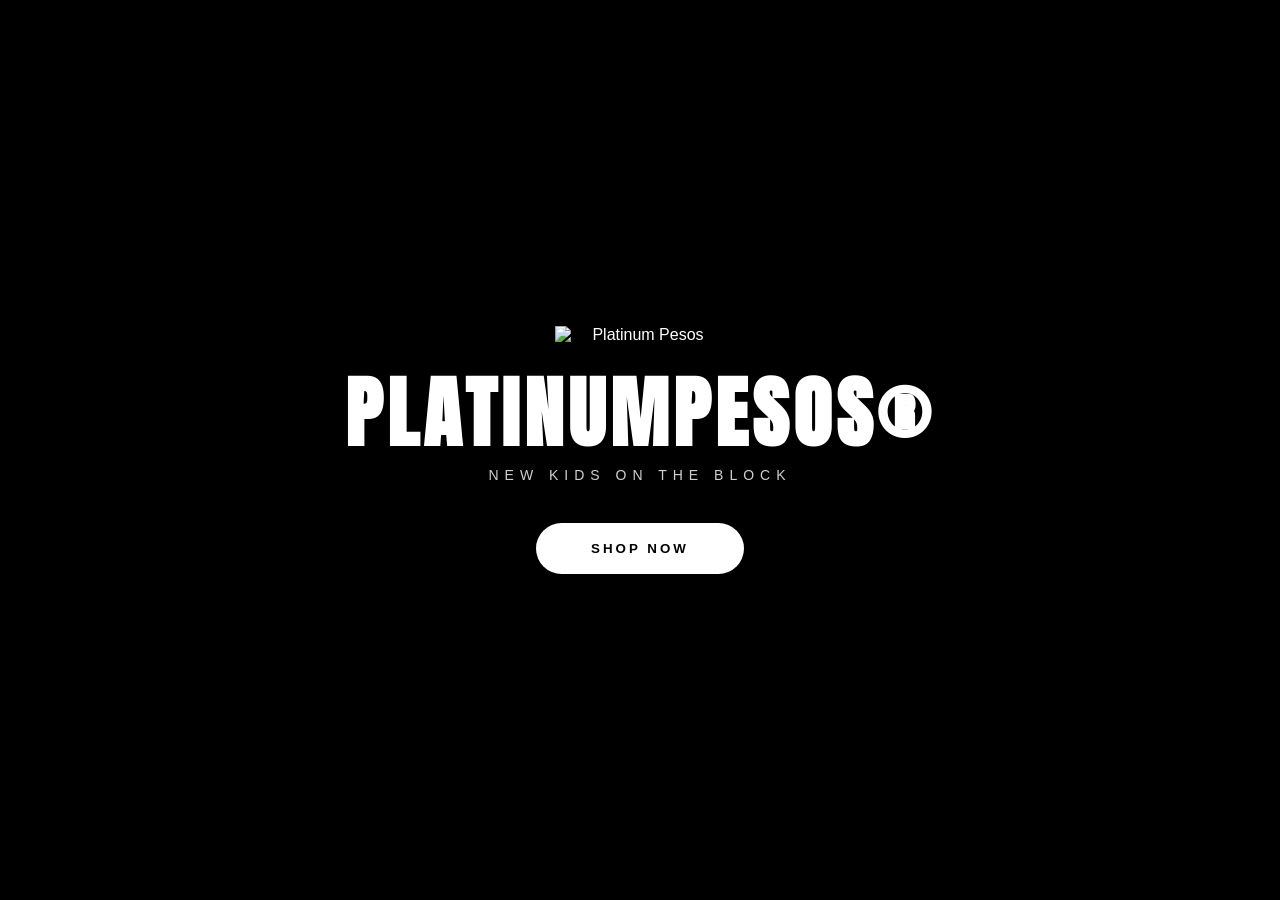
==== commit c2d7ad73: "Update index.html" ====
--- a/index.html
+++ b/index.html
@@ -3,609 +3,1440 @@
 
 <head>
 
-<meta charset="UTF-8">
-<meta name="viewport" content="width=device-width, initial-scale=1.0">
-
-<title>PLATINUMPESOS® | NEW KIDS ON THE BLOCK</title>
-
-<meta name="description" content="Official PLATINUMPESOS® Website. Premium Streetwear from Botswana.">
-
-<meta name="keywords" content="PLATINUMPESOS, Botswana, Streetwear, Fashion, Luxury, Hoodie, Tee">
-
-<meta name="author" content="PLATINUMPESOS">
-
-<meta name="theme-color" content="#000000">
-
-<meta property="og:title" content="PLATINUMPESOS®">
-
-<meta property="og:description" content="NEW KIDS ON THE BLOCK">
-
-<meta property="og:image" content="https://i.ibb.co/jPx1Y13V/ko.png">
-
-<meta property="og:type" content="website">
-
-<meta property="og:url" content="https://platinumpesos-glitch.github.io/platinumpesos/">
-
-<link rel="icon" href="https://i.ibb.co/jPx1Y13V/ko.png">
-
-<link rel="preconnect" href="https://fonts.googleapis.com">
-
-<link rel="preconnect" href="https://fonts.gstatic.com" crossorigin>
-
-<link href="https://fonts.googleapis.com/css2?family=Anton&family=Oswald:wght@300;400;500;600;700&display=swap" rel="stylesheet">
-
-<link rel="stylesheet" href="style.css">
+    <!-- ===============================
+    BASIC SEO
+    ================================ -->
+
+    <meta charset="UTF-8">
+
+    <meta
+        name="viewport"
+        content="width=device-width, initial-scale=1.0">
+
+    <title>
+        PLATINUMPESOS® | NEW KIDS ON THE BLOCK
+    </title>
+
+    <meta
+        name="description"
+        content="Official Platinum Pesos Streetwear. Premium clothing from Botswana.">
+
+    <meta
+        name="keywords"
+        content="Platinum Pesos, Streetwear, Botswana, Hoodie, T-Shirt, Fashion">
+
+    <meta
+        name="author"
+        content="PLATINUMPESOS">
+
+    <meta
+        name="theme-color"
+        content="#000000">
+
+    <!-- ===============================
+    OPEN GRAPH
+    ================================ -->
+
+    <meta
+        property="og:title"
+        content="PLATINUMPESOS®">
+
+    <meta
+        property="og:description"
+        content="NEW KIDS ON THE BLOCK">
+
+    <meta
+        property="og:type"
+        content="website">
+
+    <meta
+        property="og:image"
+        content="https://i.ibb.co/jPx1Y13V/ko.png">
+
+    <!-- ===============================
+    FAVICON
+    ================================ -->
+
+    <link
+        rel="icon"
+        href="https://i.ibb.co/jPx1Y13V/ko.png">
+
+    <!-- ===============================
+    GOOGLE FONTS
+    ================================ -->
+
+    <link rel="preconnect"
+          href="https://fonts.googleapis.com">
+
+    <link rel="preconnect"
+          href="https://fonts.gstatic.com"
+          crossorigin>
+
+    <link href="https://fonts.googleapis.com/css2?family=Anton&family=Inter:wght@300;400;500;600;700;800&display=swap"
+          rel="stylesheet">
+
+    <!-- ===============================
+    FONT AWESOME
+    ================================ -->
+
+    <link rel="stylesheet"
+          href="https://cdnjs.cloudflare.com/ajax/libs/font-awesome/6.6.0/css/all.min.css">
+
+    <!-- ===============================
+    CSS
+    ================================ -->
+
+    <link
+        rel="stylesheet"
+        href="style.css">
 
 </head>
 
 <body>
 
-<!-- =========================================
-VIDEO GATE
-========================================= -->
-
-<div id="video-gate">
-
-<video
-id="intro-video"
-autoplay
-muted
-loop
-playsinline
-webkit-playsinline
-preload="auto">
-
-<source src="intro.mp4" type="video/mp4">
-
-</video>
-
-<div class="video-dark"></div>
-
-<div class="video-overlay">
-
-<img
-src="https://i.ibb.co/jPx1Y13V/ko.png"
-class="gate-logo"
-alt="PLATINUMPESOS Logo">
-
-<h1>PLATINUMPESOS</h1>
-
-<p>NEW KIDS ON THE BLOCK</p>
-
-<button id="enter-store">
-SHOP NOW
-</button>
-
-</div>
-
-</div>
-
-<!-- =========================================
-MAIN WEBSITE
-========================================= -->
-
-<div id="site-content"><!-- ==================================================
-INTRO
-================================================== -->
-
-<div id="intro">
-
-    <img
-        src="https://i.ibb.co/jPx1Y13V/ko.png"
-        class="intro-logo"
-        alt="PLATINUMPESOS Logo">
-
-    <h1>
-        PLATINUMPESOS
-    </h1>
-
-    <p>
-        NEW KIDS ON THE BLOCK
-    </p>
-
-</div>
-
-<!-- ==================================================
-TOP BAR
-================================================== -->
-
-<div class="top-bar">
-
-    <div class="top-bar-inner">
-
-        PLATINUMPESOS® • BOTSWANA • NEW KIDS ON THE BLOCK • WORLDWIDE STREETWEAR
-
-    </div>
-
-</div>
-
-<!-- ==================================================
-DELIVERY BAR
-================================================== -->
-
-<div class="delivery-bar">
-
-    <div class="delivery-track">
-
-        <span>
-
-            NATIONWIDE DELIVERY AVAILABLE • ORDER VIA WHATSAPP •
-            LIMITED STOCK • PREMIUM STREETWEAR •
-            PLATINUMPESOS® • NATIONWIDE DELIVERY AVAILABLE •
-            ORDER VIA WHATSAPP • LIMITED STOCK •
-            PREMIUM STREETWEAR •
-
-        </span>
-
-    </div>
-
-</div>
-
-<!-- ==================================================
-SHOPPING CART
-================================================== -->
-
-<div class="cart-icon" onclick="openCart()">
-
-    🛒
-
-    <span id="cart-count">
-
-        0
-
-    </span>
-
-</div>
-
-<div class="cart" id="cart">
-
-    <h2>
-
-        YOUR CART
-
-    </h2>
-
-    <div id="cart-items"></div>
-
-    <h3 id="total">
-
-        TOTAL : P0
-
-    </h3>
-
-    <button id="checkout">
-
-        PROCEED TO WHATSAPP
-
-    </button>
-
-    <button onclick="closeCart()">
-
-        CLOSE
-
-    </button>
-
-</div><!-- ==================================================
-HERO SECTION
-================================================== -->
-
-<section class="hero">
-
-    <div class="hero-content">
+<!-- ===================================================
+VIDEO INTRO
+=================================================== -->
+
+<div id="videoGate">
+
+    <video
+        id="introVideo"
+        autoplay
+        muted
+        loop
+        playsinline>
+
+        <source
+            src="intro.mp4"
+            type="video/mp4">
+
+    </video>
+
+    <div class="videoOverlay">
 
         <img
             src="https://i.ibb.co/jPx1Y13V/ko.png"
-            class="logo"
+            alt="Platinum Pesos"
+            class="introLogo">
+
+        <h1>
+
+            PLATINUMPESOS®
+
+        </h1>
+
+        <p>
+
+            NEW KIDS ON THE BLOCK
+
+        </p>
+
+        <button id="enterStore">
+
+            SHOP NOW
+
+        </button>
+
+    </div>
+
+</div>
+
+<!-- ===================================================
+MAIN WEBSITE
+=================================================== -->
+
+<div id="website">
+<!-- ===================================================
+HEADER
+=================================================== -->
+
+<header class="header">
+
+    <div class="header-container">
+
+        <!-- Logo -->
+
+        <a href="#" class="logo-area">
+
+            <img
+                src="https://i.ibb.co/jPx1Y13V/ko.png"
+                alt="PLATINUMPESOS"
+                class="header-logo">
+
+            <span class="brand-name">
+
+                PLATINUMPESOS®
+
+            </span>
+
+        </a>
+
+        <!-- Navigation -->
+
+        <nav class="navigation">
+
+            <a href="#hero">HOME</a>
+
+            <a href="#shop">SHOP</a>
+
+            <a href="#footer">ABOUT</a>
+
+        </nav>
+
+        <!-- Icons -->
+
+        <div class="header-icons">
+
+            <button
+                class="icon-btn"
+                id="searchBtn"
+                aria-label="Search">
+
+                <i class="fa-solid fa-magnifying-glass"></i>
+
+            </button>
+
+            <button
+                class="icon-btn cart-button"
+                id="cartButton"
+                aria-label="Shopping Cart">
+
+                <i class="fa-solid fa-bag-shopping"></i>
+
+                <span id="cartCount">
+
+                    0
+
+                </span>
+
+            </button>
+
+        </div>
+
+    </div>
+
+</header>
+
+<!-- ===================================================
+DELIVERY TICKER
+=================================================== -->
+
+<section class="ticker">
+
+    <div class="ticker-track">
+
+        <span>
+
+            NATIONWIDE DELIVERY •
+            ORDER VIA WHATSAPP •
+            PREMIUM STREETWEAR •
+            LIMITED RELEASES •
+
+            NATIONWIDE DELIVERY •
+            ORDER VIA WHATSAPP •
+            PREMIUM STREETWEAR •
+            LIMITED RELEASES •
+
+        </span>
+
+    </div>
+
+</section>
+
+<!-- ===================================================
+HERO
+=================================================== -->
+
+<section
+    class="hero"
+    id="hero">
+
+    <div class="hero-content">
+
+        <img
+            src="https://i.ibb.co/jPx1Y13V/ko.png"
+            class="hero-logo"
             alt="PLATINUMPESOS Logo">
 
+        <p class="hero-tag">
+
+            EST. BOTSWANA
+
+        </p>
+
         <h1>
 
-            PLATINUMPESOS
+            NEW KIDS<br>ON THE BLOCK
 
         </h1>
 
+        <p class="hero-description">
+
+            Premium streetwear.
+            Designed with purpose.
+            Built to disturb.
+
+        </p>
+
+        <div class="hero-buttons">
+
+            <a href="#shop">
+
+                <button class="primary-btn">
+
+                    SHOP COLLECTION
+
+                </button>
+
+            </a>
+
+        </div>
+
+    </div>
+
+    <div class="hero-scroll">
+
+        <span>
+
+            SCROLL
+
+        </span>
+
+        <i class="fa-solid fa-chevron-down"></i>
+
+    </div>
+
+</section>
+
+<!-- ===================================================
+SHOP START
+=================================================== -->
+
+<section
+    id="shop"
+    class="shop">
+
+    <div class="shop-heading">
+
         <p>
 
-            NEW KIDS ON THE BLOCK
-
-        </p>
-
-        <a href="#shop">
-
-            <button class="hero-btn">
-
-                SHOP COLLECTION
-
-            </button>
-
-        </a>
-
-    </div>
+            PLATINUMPESOS®
+
+        </p>
+
+        <h2>
+
+            SHOP COLLECTION
+
+        </h2>
+
+        <span>
+
+            Three collections.
+            One culture.
+
+        </span>
+
+    </div><!-- ===================================================
+SHOPPING CART
+=================================================== -->
+
+<aside
+    class="cart-drawer"
+    id="cartDrawer">
+
+    <div class="cart-header">
+
+        <h2>
+
+            YOUR CART
+
+        </h2>
+
+        <button
+            id="closeCart"
+            class="close-cart"
+            aria-label="Close Cart">
+
+            <i class="fa-solid fa-xmark"></i>
+
+        </button>
+
+    </div>
+
+    <div
+        class="cart-body"
+        id="cartItems">
+
+        <div class="empty-cart">
+
+            <i class="fa-solid fa-bag-shopping"></i>
+
+            <p>
+
+                Your cart is empty.
+
+            </p>
+
+        </div>
+
+    </div>
+
+    <div class="cart-footer">
+
+        <div class="cart-total">
+
+            <span>
+
+                TOTAL
+
+            </span>
+
+            <strong id="cartTotal">
+
+                P0
+
+            </strong>
+
+        </div>
+
+        <button
+            id="checkoutBtn"
+            class="checkout-btn">
+
+            <i class="fa-brands fa-whatsapp"></i>
+
+            CHECKOUT VIA WHATSAPP
+
+        </button>
+
+    </div>
+
+</aside>
+
+<!-- ===================================================
+COLLECTION INTRO
+=================================================== -->
+
+<section class="collection-intro">
+
+    <div class="collection-line"></div>
+
+    <p>
+
+        CURRENT DROP
+
+    </p>
+
+    <h2>
+
+        SEASON COLLECTION
+
+    </h2>
+
+    <span>
+
+        Built for everyday wear.
+        Premium construction.
+        Limited quantities.
+
+    </span>
 
 </section>
 
-<!-- ==================================================
-SHOP
-================================================== -->
-
-<section id="shop">
+<!-- ===================================================
+PRODUCT GRID START
+=================================================== -->
+
+<div class="products-grid">
+
+<!-- ===================================================
+ESSENTIALS
+=================================================== -->
+
+<section
+    class="collection"
+    id="essentials">
+
+    <div class="collection-title">
+
+        <h2>
+
+            ESSENTIALS
+
+        </h2>
+
+        <p>
+
+            Core pieces.
+            Everyday rotation.
+
+        </p>
+
+    </div>
+
+    <div class="product-grid"><!-- ===================================================
+PRODUCT 01
+PP ESSENTIAL TEE [BLACK]
+=================================================== -->
+
+<article class="product-card" data-product="essential-black">
+
+    <div class="product-image-wrapper">
+
+        <div class="image-slider">
+
+            <img
+                src="https://i.ibb.co/gFFZGvFm/9f49eb10-6977-4b8c-a181-283ac3ccb1cd.png"
+                class="product-image active"
+                alt="PP Essential Tee Black Front">
+
+            <img
+                src="https://i.ibb.co/93b74QgJ/444744f4-db8b-4ab2-864a-daf88025c9e0.png"
+                class="product-image"
+                alt="PP Essential Tee Black Back">
+
+        </div>
+
+        <div class="slider-dots">
+
+            <button
+                class="slider-dot active"
+                data-index="0"
+                aria-label="Front">
+            </button>
+
+            <button
+                class="slider-dot"
+                data-index="1"
+                aria-label="Back">
+            </button>
+
+        </div>
+
+    </div>
+
+    <div class="product-content">
+
+        <span class="product-category">
+
+            ESSENTIALS
+
+        </span>
+
+        <h3>
+
+            PP ESSENTIAL TEE [BLACK]
+
+        </h3>
+
+        <p class="product-price">
+
+            P267
+
+        </p>
+
+        <div class="size-options">
+
+            <button class="size-btn">S</button>
+            <button class="size-btn">M</button>
+            <button class="size-btn">L</button>
+            <button class="size-btn">XL</button>
+
+        </div>
+
+        <button
+            class="cart-btn"
+            data-name="PP ESSENTIAL TEE [BLACK]"
+            data-price="267">
+
+            ADD TO CART
+
+        </button>
+
+    </div>
+
+</article>
+
+<!-- ===================================================
+PRODUCT 02
+PP ESSENTIAL TEE [RED]
+=================================================== -->
+
+<article class="product-card" data-product="essential-red">
+
+    <div class="product-image-wrapper">
+
+        <div class="image-slider">
+
+            <img
+                src="https://i.ibb.co/Rkt1zGpw/7406c37b-4314-4aef-b8e8-a053c7f44622.png"
+                class="product-image active"
+                alt="PP Essential Tee Red Front">
+
+            <img
+                src="https://i.ibb.co/HDvsHLBL/7e3a985c-41a8-4b3e-b9d0-0092ac75f7f1.png"
+                class="product-image"
+                alt="PP Essential Tee Red Back">
+
+        </div>
+
+        <div class="slider-dots">
+
+            <button
+                class="slider-dot active"
+                data-index="0"
+                aria-label="Front">
+            </button>
+
+            <button
+                class="slider-dot"
+                data-index="1"
+                aria-label="Back">
+            </button>
+
+        </div>
+
+    </div>
+
+    <div class="product-content">
+
+        <span class="product-category">
+
+            ESSENTIALS
+
+        </span>
+
+        <h3>
+
+            PP ESSENTIAL TEE [RED]
+
+        </h3>
+
+        <p class="product-price">
+
+            P267
+
+        </p>
+
+        <div class="size-options">
+
+            <button class="size-btn">S</button>
+            <button class="size-btn">M</button>
+            <button class="size-btn">L</button>
+            <button class="size-btn">XL</button>
+
+        </div>
+
+        <button
+            class="cart-btn"
+            data-name="PP ESSENTIAL TEE [RED]"
+            data-price="267">
+
+            ADD TO CART
+
+        </button>
+
+    </div>
+
+</article><!-- ===================================================
+PRODUCT 03
+PP ESSENTIAL CROP [WHITE]
+=================================================== -->
+
+<article class="product-card" data-product="essential-crop">
+
+    <div class="product-image-wrapper">
+
+        <div class="image-slider">
+
+            <img
+                src="https://i.ibb.co/Cpz1vdyW/0b30d212-2e27-455a-979b-bc9631a81c49-1.png"
+                class="product-image active"
+                alt="PP Essential Crop Front">
+
+            <img
+                src="https://i.ibb.co/rGW3d53H/034c2389-1f7d-4c2f-ba45-38d2b962e009.png"
+                class="product-image"
+                alt="PP Essential Crop Back">
+
+        </div>
+
+        <div class="slider-dots">
+
+            <button
+                class="slider-dot active"
+                data-index="0"
+                aria-label="Front">
+            </button>
+
+            <button
+                class="slider-dot"
+                data-index="1"
+                aria-label="Back">
+            </button>
+
+        </div>
+
+    </div>
+
+    <div class="product-content">
+
+        <span class="product-category">
+
+            ESSENTIALS
+
+        </span>
+
+        <h3>
+
+            PP ESSENTIAL CROP [WHITE]
+
+        </h3>
+
+        <p class="product-price">
+
+            P169
+
+        </p>
+
+        <div class="size-options">
+
+            <button class="size-btn">XS</button>
+            <button class="size-btn">S</button>
+            <button class="size-btn">M</button>
+            <button class="size-btn">L</button>
+
+        </div>
+
+        <button
+            class="cart-btn"
+            data-name="PP ESSENTIAL CROP [WHITE]"
+            data-price="169">
+
+            ADD TO CART
+
+        </button>
+
+    </div>
+
+</article>
+
+<!-- ===================================================
+PRODUCT 04
+PP ESSENTIAL SOCKS [WHITE/BLACK]
+=================================================== -->
+
+<article class="product-card" data-product="essential-socks">
+
+    <div class="product-image-wrapper">
+
+        <img
+            src="https://i.ibb.co/HL3FmHb2/6bb802e0-9090-443e-a3df-e5e3490b73de.png"
+            class="product-image single-image"
+            alt="PP Essential Socks">
+
+    </div>
+
+    <div class="product-content">
+
+        <span class="product-category">
+
+            ESSENTIALS
+
+        </span>
+
+        <h3>
+
+            PP ESSENTIAL SOCKS [WHITE/BLACK]
+
+        </h3>
+
+        <p class="product-price">
+
+            P79
+
+        </p>
+
+        <div class="size-options">
+
+            <button class="size-btn active-size">
+
+                ONE SIZE
+
+            </button>
+
+        </div>
+
+        <button
+            class="cart-btn"
+            data-name="PP ESSENTIAL SOCKS [WHITE/BLACK]"
+            data-price="79">
+
+            ADD TO CART
+
+        </button>
+
+    </div>
+
+</article>
+
+</div>
+
+</section>
+
+<!-- ===================================================
+PARADOXES COLLECTION
+=================================================== -->
+
+<section
+    class="collection"
+    id="paradoxes">
+
+    <div class="collection-header">
+
+        <span class="collection-label">
+
+            COLLECTION 02
+
+        </span>
+
+        <h2>
+
+            PARADOXES
+
+        </h2>
+
+        <p>
+
+            A contradiction between luxury and the streets.
+
+        </p>
+
+    </div>
+
+    <div class="product-grid"><!-- ===================================================
+PRODUCT 05
+PP PARADOXES HOODIE [BLACK]
+=================================================== -->
+
+<article
+    class="product-card"
+    data-product="paradoxes-hoodie">
+
+    <div class="product-image-wrapper">
+
+        <div class="image-slider">
+
+            <!-- FRONT -->
+
+            <img
+                src="https://i.ibb.co/ynRPwKRG/f7dfa906-bb42-4aea-b867-fc8cf75f3adb.png"
+                class="product-image active"
+                alt="PP Paradoxes Hoodie Black Front">
+
+            <!-- BACK -->
+
+            <img
+                src="https://i.ibb.co/G4ZzP7FX/22d4bb30-c627-4b6c-8a9e-b78de78a62a1.png"
+                class="product-image"
+                alt="PP Paradoxes Hoodie Black Back">
+
+        </div>
+
+        <!-- FRONT / BACK DOTS -->
+
+        <div class="slider-dots">
+
+            <button
+                type="button"
+                class="slider-dot active"
+                data-index="0"
+                aria-label="View front of PP Paradoxes Hoodie">
+            </button>
+
+            <button
+                type="button"
+                class="slider-dot"
+                data-index="1"
+                aria-label="View back of PP Paradoxes Hoodie">
+            </button>
+
+        </div>
+
+    </div>
+
+    <div class="product-content">
+
+        <span class="product-category">
+
+            PARADOXES
+
+        </span>
+
+        <h3>
+
+            PP PARADOXES HOODIE [BLACK]
+
+        </h3>
+
+        <p class="product-price">
+
+            P350
+
+        </p>
+
+        <div class="size-options">
+
+            <button
+                type="button"
+                class="size-btn">
+                S
+            </button>
+
+            <button
+                type="button"
+                class="size-btn">
+                M
+            </button>
+
+            <button
+                type="button"
+                class="size-btn">
+                L
+            </button>
+
+            <button
+                type="button"
+                class="size-btn">
+                XL
+            </button>
+
+        </div>
+
+        <button
+            type="button"
+            class="cart-btn"
+            data-name="PP PARADOXES HOODIE [BLACK]"
+            data-price="350">
+
+            ADD TO CART
+
+        </button>
+
+    </div>
+
+</article>
+
+
+<!-- ===================================================
+PRODUCT 06
+PP PARADOXES CROP [WHITE]
+=================================================== -->
+
+<article
+    class="product-card"
+    data-product="paradoxes-crop">
+
+    <div class="product-image-wrapper">
+
+        <div class="image-slider">
+
+            <!-- FRONT -->
+
+            <img
+                src="https://i.ibb.co/Cpz1vdyW/0b30d212-2e27-455a-979b-bc9631a81c49-1.png"
+                class="product-image active"
+                alt="PP Paradoxes Crop White Front">
+
+            <!-- BACK -->
+
+            <img
+                src="https://i.ibb.co/rGW3d53H/034c2389-1f7d-4c2f-ba45-38d2b962e009.png"
+                class="product-image"
+                alt="PP Paradoxes Crop White Back">
+
+        </div>
+
+        <!-- FRONT / BACK DOTS -->
+
+        <div class="slider-dots">
+
+            <button
+                type="button"
+                class="slider-dot active"
+                data-index="0"
+                aria-label="View front of PP Paradoxes Crop">
+            </button>
+
+            <button
+                type="button"
+                class="slider-dot"
+                data-index="1"
+                aria-label="View back of PP Paradoxes Crop">
+            </button>
+
+        </div>
+
+    </div>
+
+    <div class="product-content">
+
+        <span class="product-category">
+
+            PARADOXES
+
+        </span>
+
+        <h3>
+
+            PP PARADOXES CROP [WHITE]
+
+        </h3>
+
+        <p class="product-price">
+
+            P169
+
+        </p>
+
+        <div class="size-options">
+
+            <button
+                type="button"
+                class="size-btn">
+                XS
+            </button>
+
+            <button
+                type="button"
+                class="size-btn">
+                S
+            </button>
+
+            <button
+                type="button"
+                class="size-btn">
+                M
+            </button>
+
+            <button
+                type="button"
+                class="size-btn">
+                L
+            </button>
+
+        </div>
+
+        <button
+            type="button"
+            class="cart-btn"
+            data-name="PP PARADOXES CROP [WHITE]"
+            data-price="169">
+
+            ADD TO CART
+
+        </button>
+
+    </div>
+
+</article><!-- ===================================================
+PRODUCT 07
+PP PARADOXES BEANIE
+=================================================== -->
+
+<article
+    class="product-card"
+    data-product="paradoxes-beanie">
+
+    <div class="product-image-wrapper">
+
+        <img
+            src="YOUR_BEANIE_IMAGE_URL"
+            class="product-image single-image"
+            alt="PP Paradoxes Beanie">
+
+    </div>
+
+    <div class="product-content">
+
+        <span class="product-category">
+
+            PARADOXES
+
+        </span>
+
+        <h3>
+
+            PP PARADOXES BEANIE
+
+        </h3>
+
+        <p class="product-price">
+
+            P180
+
+        </p>
+
+        <div class="size-options">
+
+            <button
+                type="button"
+                class="size-btn active-size">
+
+                ONE SIZE
+
+            </button>
+
+        </div>
+
+        <button
+            type="button"
+            class="cart-btn"
+            data-name="PP PARADOXES BEANIE"
+            data-price="180">
+
+            ADD TO CART
+
+        </button>
+
+    </div>
+
+</article>
+
+    </div>
+
+</section>
+
+<!-- ===================================================
+CASH MACHINE COLLECTION
+=================================================== -->
+
+<section
+    class="collection"
+    id="cashmachine">
+
+    <div class="collection-header">
+
+        <span class="collection-label">
+
+            COLLECTION 03
+
+        </span>
+
+        <h2>
+
+            CASH MACHINE
+
+        </h2>
+
+        <p>
+
+            Signature graphics.
+            Limited release.
+
+        </p>
+
+    </div>
+
+    <div class="product-grid">
+
+<!-- ===================================================
+PRODUCT 08
+CM TEE
+=================================================== -->
+
+<article
+    class="product-card"
+    data-product="cm-tee">
+
+    <div class="product-image-wrapper">
+
+        <div class="image-slider">
+
+            <img
+                src="YOUR_CM_FRONT_IMAGE"
+                class="product-image active"
+                alt="CM Tee Front">
+
+            <img
+                src="YOUR_CM_BACK_IMAGE"
+                class="product-image"
+                alt="CM Tee Back">
+
+        </div>
+
+        <div class="slider-dots">
+
+            <button
+                type="button"
+                class="slider-dot active"
+                data-index="0"
+                aria-label="Front">
+            </button>
+
+            <button
+                type="button"
+                class="slider-dot"
+                data-index="1"
+                aria-label="Back">
+            </button>
+
+        </div>
+
+    </div>
+
+    <div class="product-content">
+
+        <span class="product-category">
+
+            CASH MACHINE
+
+        </span>
+
+        <h3>
+
+            CM TEE
+
+        </h3>
+
+        <p class="product-price">
+
+            P199
+
+        </p>
+
+        <div class="size-options">
+
+            <button
+                type="button"
+                class="size-btn">
+                S
+            </button>
+
+            <button
+                type="button"
+                class="size-btn">
+                M
+            </button>
+
+            <button
+                type="button"
+                class="size-btn">
+                L
+            </button>
+
+            <button
+                type="button"
+                class="size-btn">
+                XL
+            </button>
+
+        </div>
+
+        <button
+            type="button"
+            class="cart-btn"
+            data-name="CM TEE"
+            data-price="199">
+
+            ADD TO CART
+
+        </button>
+
+    </div>
+
+</article>
+
+    </div>
+
+</section><!-- ===================================================
+STORE INFORMATION
+=================================================== -->
+
+<section class="store-information">
+
+    <div class="info-box">
+
+        <h3>
+
+            SHIPPING
+
+        </h3>
+
+        <p>
+
+            Nationwide delivery across Botswana.
+
+        </p>
+
+    </div>
+
+    <div class="info-box">
+
+        <h3>
+
+            PAYMENT
+
+        </h3>
+
+        <p>
+
+            Orders confirmed directly through WhatsApp.
+
+        </p>
+
+    </div>
+
+    <div class="info-box">
+
+        <h3>
+
+            QUALITY
+
+        </h3>
+
+        <p>
+
+            Premium heavyweight garments with limited releases.
+
+        </p>
+
+    </div>
+
+</section>
+
+<!-- ===================================================
+NEWSLETTER
+=================================================== -->
+
+<section class="newsletter">
 
     <h2>
 
-        AVAILABLE NOW
+        JOIN THE COMMUNITY
 
     </h2>
 
-    <div class="products"><!-- ==================================================
-LADIES CROP TOP
-================================================== -->
-
-<div class="product">
-
-    <div class="product-image">
-
-        <img
-            class="front-image"
-            src="https://i.ibb.co/Cpz1vdyW/0b30d212-2e27-455a-979b-bc9631a81c49-1.png"
-            alt="Ladies Crop Top Front">
-
-        <img
-            class="back-image"
-            src="https://i.ibb.co/rGW3d53H/034c2389-1f7d-4c2f-ba45-38d2b962e009.png"
-            alt="Ladies Crop Top Back">
-
-    </div>
-
-    <div class="product-info">
-
-        <h3>
-
-            LADIES CROP TOP
-
-        </h3>
-
-        <p class="price">
-
-            P169
-
-        </p>
-
-        <div class="sizes">
-
-            <button>S</button>
-            <button>M</button>
-            <button>L</button>
-            <button>XL</button>
-
-        </div>
-
-        <button
-            class="add-cart"
-            data-name="Ladies Crop Top"
-            data-price="169">
-
-            ADD TO CART
+    <p>
+
+        Be the first to know about new drops.
+
+    </p>
+
+    <form class="newsletter-form">
+
+        <input
+            type="email"
+            placeholder="Enter your email"
+            required>
+
+        <button type="submit">
+
+            SUBSCRIBE
 
         </button>
 
-    </div>
+    </form>
+
+</section>
+
+<!-- ===================================================
+FOOTER
+=================================================== -->
+
+<footer id="footer">
+
+    <div class="footer-grid">
+
+        <div class="footer-column">
+
+            <img
+                src="https://i.ibb.co/jPx1Y13V/ko.png"
+                class="footer-logo"
+                alt="PLATINUMPESOS">
+
+            <p>
+
+                NEW KIDS ON THE BLOCK
+
+            </p>
+
+        </div>
+
+        <div class="footer-column">
+
+            <h4>
+
+                SHOP
+
+            </h4>
+
+            <a href="#essentials">
+
+                Essentials
+
+            </a>
+
+            <a href="#paradoxes">
+
+                Paradoxes
+
+            </a>
+
+            <a href="#cashmachine">
+
+                Cash Machine
+
+            </a>
+
+        </div>
+
+        <div class="footer-column">
+
+            <h4>
+
+                CONTACT
+
+            </h4>
+
+            <a href="https://wa.me/YOURNUMBER">
+
+                WhatsApp
+
+            </a>
+
+            <a href="#">
+
+                Instagram
+
+            </a>
+
+            <a href="#">
+
+                TikTok
+
+            </a>
+
+        </div>
+
+    </div>
+
+    <div class="footer-bottom">
+
+        <p>
+
+            © 2026 PLATINUMPESOS®. All Rights Reserved.
+
+        </p>
+
+    </div>
+
+</footer>
 
 </div>
 
-<!-- ==================================================
-CM TEE
-================================================== -->
-
-<div class="product">
-
-    <div class="product-image">
-
-        <img
-            class="front-image"
-            src="https://i.ibb.co/DgCWB91F/b067f148-0162-4242-b110-8fc9714e7efb.png"
-            alt="CM Tee Front">
-
-        <img
-            class="back-image"
-            src="https://i.ibb.co/mVgxkGxn/6b60a7af-276a-4132-a44d-cefb08f11373.png"
-            alt="CM Tee Back">
-
-    </div>
-
-    <div class="product-info">
-
-        <h3>
-
-            CM TEE
-
-        </h3>
-
-        <p class="price">
-
-            P199
-
-        </p>
-
-        <div class="sizes">
-
-            <button>S</button>
-            <button>M</button>
-            <button>L</button>
-            <button>XL</button>
-
-        </div>
-
-        <button
-            class="add-cart"
-            data-name="CM Tee"
-            data-price="199">
-
-            ADD TO CART
-
-        </button>
-
-    </div>
-
-</div><!-- ==================================================
-PARADOXES HOODIE
-================================================== -->
-
-<div class="product">
-
-    <div class="product-image">
-
-        <img
-            class="front-image"
-            src="https://i.ibb.co/ynRPwKRG/f7dfa906-bb42-4aea-b867-fc8cf75f3adb.png"
-            alt="Paradoxes Hoodie Front">
-
-        <img
-            class="back-image"
-            src="https://i.ibb.co/G4ZzP7FX/22d4bb30-c627-4b6c-8a9e-b78de78a62a1.png"
-            alt="Paradoxes Hoodie Back">
-
-    </div>
-
-    <div class="product-info">
-
-        <h3>
-
-            PARADOXES HOODIE
-
-        </h3>
-
-        <p class="price">
-
-            P350
-
-        </p>
-
-        <div class="sizes">
-
-            <button>S</button>
-
-            <button>M</button>
-
-            <button>L</button>
-
-            <button>XL</button>
-
-        </div>
-
-        <button
-            class="add-cart"
-            data-name="Paradoxes Hoodie"
-            data-price="350">
-
-            ADD TO CART
-
-        </button>
-
-    </div>
-
-</div>
-
-<!-- ==================================================
-WHITE SOCK
-================================================== -->
-
-<div class="product">
-
-    <div class="product-image">
-
-        <img
-            class="front-image"
-            src="https://i.ibb.co/HL3FmHb2/6bb802e0-9090-443e-a3df-e5e3490b73de.png"
-            alt="White Sock">
-
-    </div>
-
-    <div class="product-info">
-
-        <h3>
-
-            WHITE SOCK
-
-        </h3>
-
-        <p class="price">
-
-            P80
-
-        </p>
-
-        <div class="sizes">
-
-            <button class="active">
-
-                ONE SIZE
-
-            </button>
-
-        </div>
-
-        <button
-            class="add-cart"
-            data-name="White Sock"
-            data-price="80">
-
-            ADD TO CART
-
-        </button>
-
-    </div>
-
-</div>
-
-<!-- ==================================================
-PARADOXES BEANIE
-================================================== -->
-
-<div class="product">
-
-    <div class="product-image">
-
-        <img
-            class="front-image"
-            src="https://i.ibb.co/ycFQfFGc/3a07566c-0e26-47c8-8f24-304714cba76c.png"
-            alt="Paradoxes Beanie">
-
-    </div>
-
-    <div class="product-info">
-
-        <h3>
-
-            PARADOXES BEANIE
-
-        </h3>
-
-        <p class="price">
-
-            P180
-
-        </p>
-
-        <button
-            class="add-cart"
-            data-name="Paradoxes Beanie"
-            data-price="180">
-
-            ADD TO CART
-
-        </button>
-
-    </div>
-
-</div><!-- ==================================================
-SOLD OUT PRODUCT
-================================================== -->
-
-<div class="product sold">
-
-    <div class="sold-box">
-
-        SOLD OUT
-
-    </div>
-
-    <h3>
-
-        LD TEE
-
-    </h3>
-
-</div>
-
-<!-- ==================================================
-END PRODUCTS
-================================================== -->
-
-    </div>
-
-</section><!-- ==================================================
-IMPORTANT NOTICE
-================================================== -->
-
-<section class="notice">
-
-    <div class="notice-container">
-
-        <h2>
-
-            IMPORTANT NOTICE
-
-        </h2>
-
-        <p>
-
-            Available items are limited.
-            Stock may change without notice.
-
-        </p>
-
-        <p>
-
-            Orders are completed directly through WhatsApp after checkout.
-
-        </p>
-
-        <p>
-
-            Nationwide delivery is available across Botswana.
-            Delivery fees depend on your location and will be confirmed before payment.
-
-        </p>
-
-        <p>
-
-            Please ensure your phone number and delivery location are correct before submitting your order.
-
-        </p>
-
-        <h3>
-
-            platinumpesos@gmail.com
-
-        </h3>
-
-    </div>
-
-</section>
-
-<!-- ==================================================
-FOOTER
-================================================== -->
-
-<footer>
-
-    <img
-        src="https://i.ibb.co/jPx1Y13V/ko.png"
-        class="footer-logo"
-        alt="PLATINUMPESOS Logo">
-
-    <h2>
-
-        PLATINUMPESOS®
-
-    </h2>
-
-    <p>
-
-        NEW KIDS ON THE BLOCK
-
-    </p>
-
-    <small>
-
-        © 2026 PLATINUMPESOS®. ALL RIGHTS RESERVED.
-
-    </small>
-
-</footer>
-
-</div>
-
 <script src="script.js"></script>
 
 </body>
